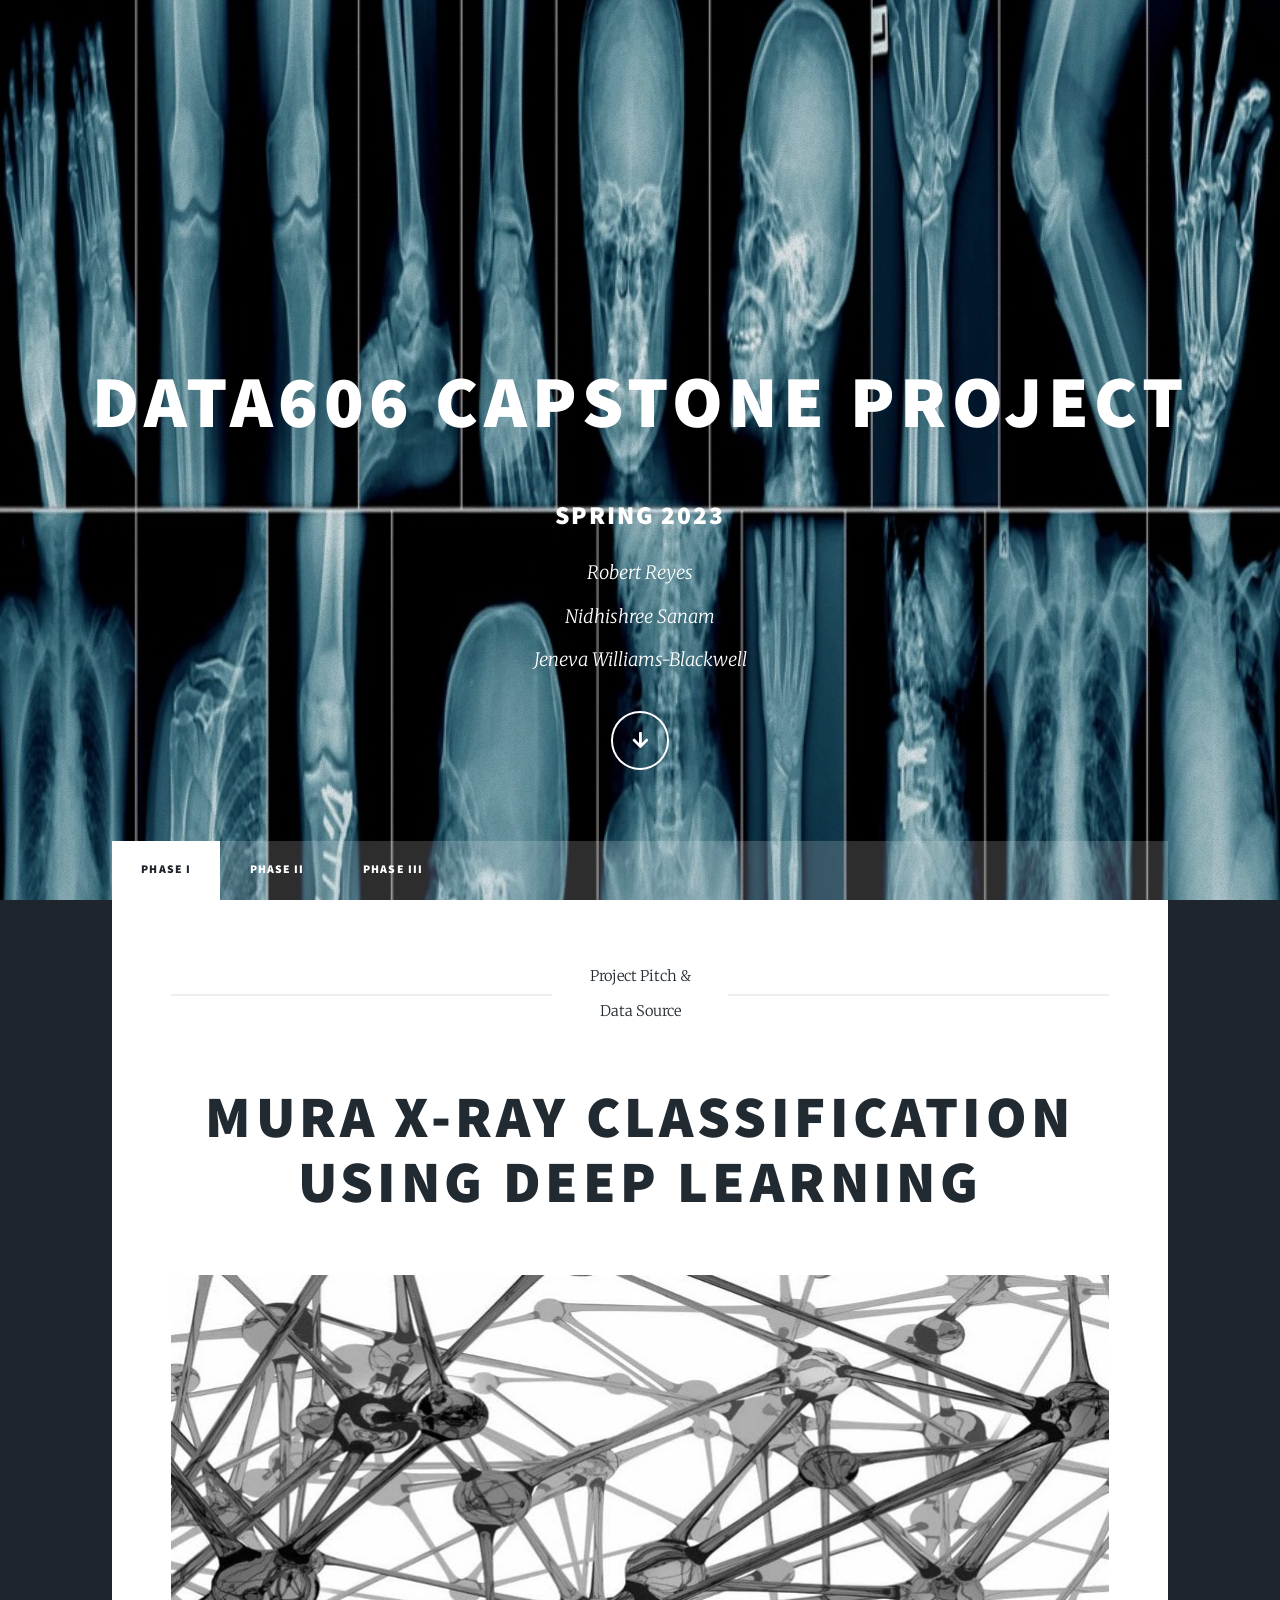
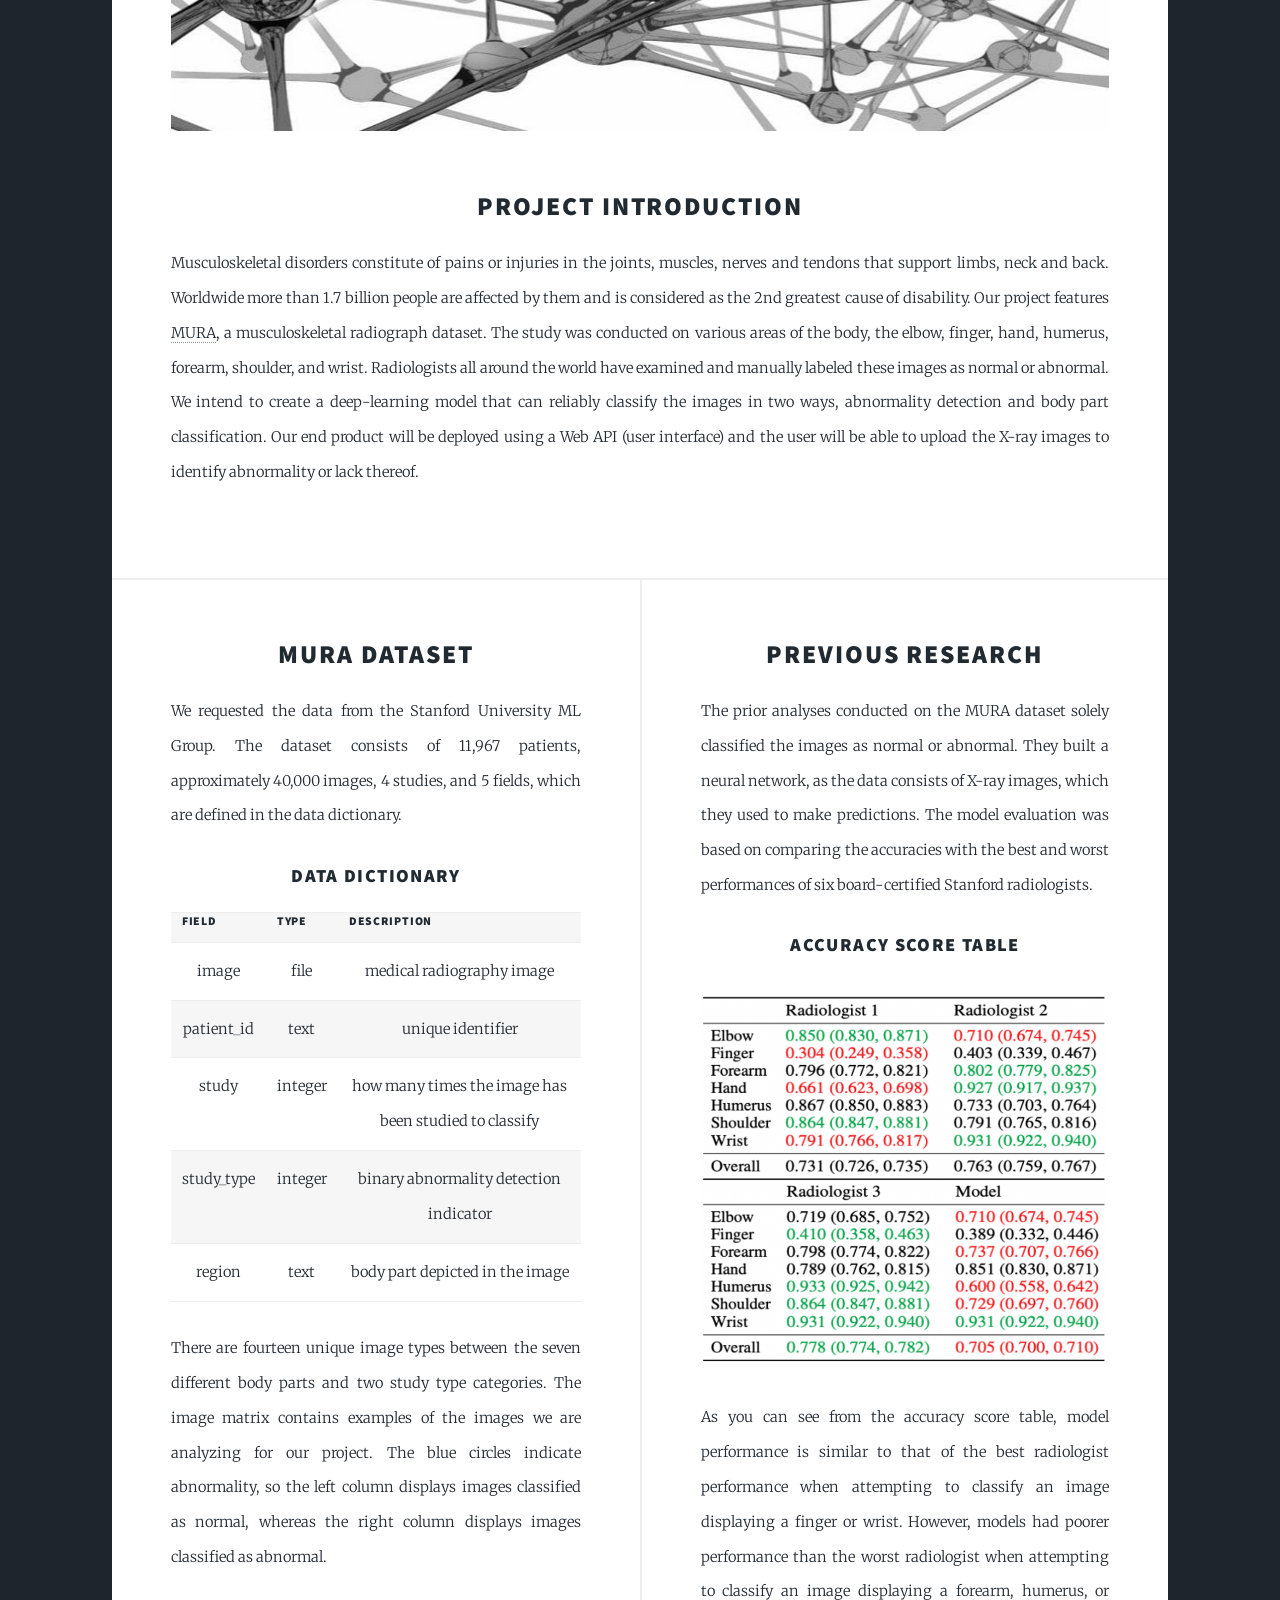
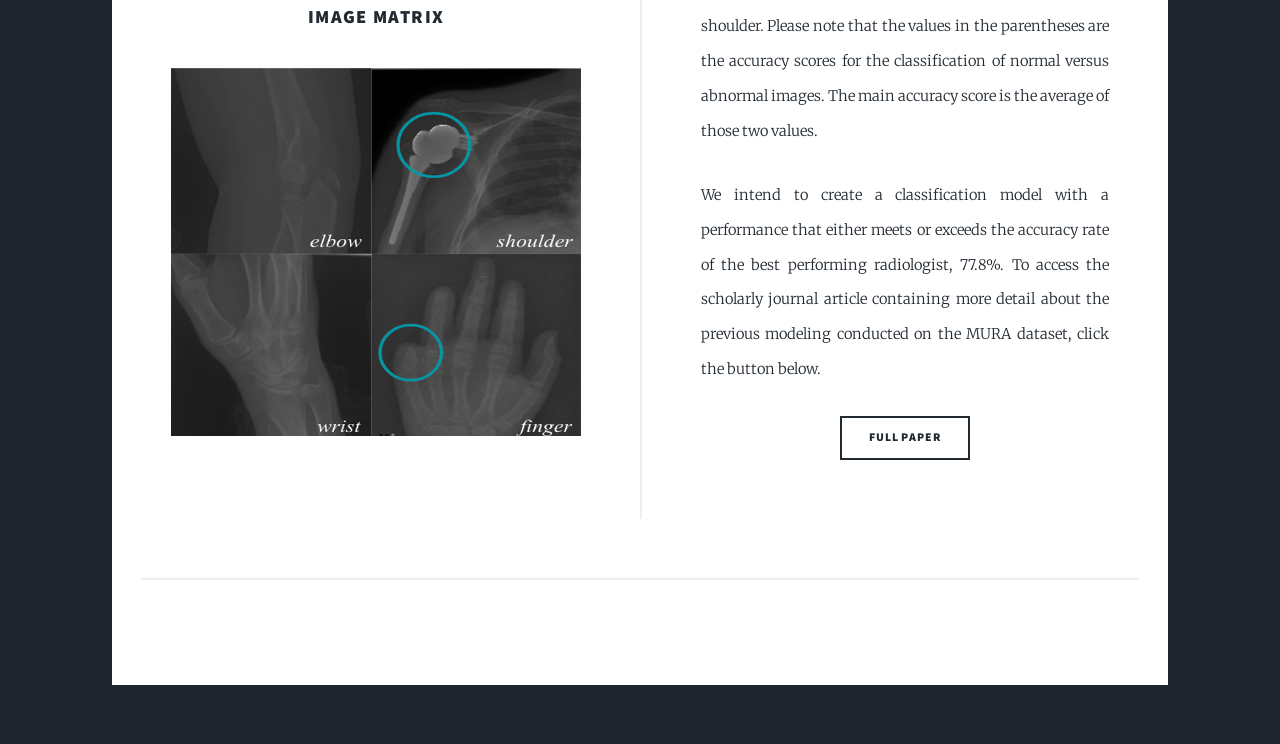
==== index.html @ abda8a50 "add image table" ====
<!DOCTYPE HTML>
<!--
	Massively by HTML5 UP
	html5up.net | @ajlkn
	Free for personal and commercial use under the CCA 3.0 license (html5up.net/license)
-->
<html>
	<head>
		<title>DS606 SP23 Team E</title>
		<meta charset="utf-8" />
		<meta name="viewport" content="width=device-width, initial-scale=1, user-scalable=no" />
		<link rel="stylesheet" href="assets/css/main.css" />
		<noscript><link rel="stylesheet" href="assets/css/noscript.css" /></noscript>
	</head>
	<body class="is-preload">

		<!-- Wrapper -->
			<div id="wrapper" class="fade-in">

				<!-- Intro -->
					<div id="intro">
						<h1>DATA606 Capstone Project<h1>
						<h2>Spring 2023</h2> 
						<!-- <h1>DATA606 Capstone Project<br />
						Spring 2023</h1> -->
						<!-- <p>A free, fully responsive HTML5 + CSS3 site template designed by <a href="https://twitter.com/ajlkn">@ajlkn</a> for <a href="https://html5up.net">HTML5 UP</a><br />
						and released for free under the <a href="https://html5up.net/license">Creative Commons license</a>.</p> -->
						<p>Robert Reyes<br> Nidhishree Sanam<br> Jeneva Williams-Blackwell</p>
						<ul class="actions">
							<li><a href="#header" class="button icon solid solo fa-arrow-down scrolly">Continue</a></li>
						</ul>
					</div>

				<!-- Header -->
					<header id="header">
						<a href="index.html" class="logo">Team E</a>
					</header>

				<!-- Nav -->
					<nav id="nav">
						<ul class="links">
							<li class="active"><a href="index.html">Phase I</a></li>
							<li><a href="phase_ii.html">Phase II</a></li>
							<li><a href="phase_iii.html">Phase III</a></li>
						</ul>
						<!-- <ul class="icons">
							<li><a href="#" class="icon brands fa-twitter"><span class="label">Twitter</span></a></li>
							<li><a href="#" class="icon brands fa-facebook-f"><span class="label">Facebook</span></a></li>
							<li><a href="#" class="icon brands fa-instagram"><span class="label">Instagram</span></a></li>
							<li><a href="#" class="icon brands fa-github"><span class="label">GitHub</span></a></li>
						</ul> -->
					</nav>

				<!-- Main -->
					<div id="main">

						<!-- Featured Post -->
							<article class="post featured">
								<header class="major">
									<span class="date">Project Pitch & <br> Data Source</span>
	
									<h2 id = "top"> MURA X-Ray Classification Using Deep Learning</h2>
									
								</header>
								<a href="#" class="image main"><img src="images/nn2.jpg" alt="" /></a>

								<h2><a href="#"><center>Project Introduction</center></a></h2> 

								<!-- <div>
								<h3><a href="#intro">Introduction</a></h3>
								<h3><a href="#research">Research</a></h3>
								<h3><a href="#data">Dataset</a></h3>
								</div>
							
								<h3 id="intro"><center></center>Introduction</center></h3> -->

								<p>Musculoskeletal disorders constitute of pains or injuries in the joints, muscles, nerves and tendons that support limbs, neck and back. 
									Worldwide more than 1.7 billion people are affected by them and is considered as the 2nd greatest cause of disability. 
									Our project features <a href="https://stanfordmlgroup.github.io/competitions/mura/">MURA</a>, a musculoskeletal radiograph dataset.
									The study was conducted on various areas of the body, the elbow, finger, hand, humerus, forearm, shoulder, and wrist.
									Radiologists all around the world have examined and manually labeled these images as normal or abnormal.
									We intend to create a deep-learning model that can reliably classify the images in two ways, abnormality detection and body part classification.
									Our end product will be deployed using a Web API (user interface) and the user will be able to upload the X-ray images to identify abnormality or lack thereof.
								</p> 
								
								<!-- <h3 id="research"><center>Research</center></h3>

								<p>Outline the research done using Stanford ML Group.</p>

								<ul class="actions special">
									<li><a href="https://arxiv.org/pdf/1712.06957.pdf" target="_blank" class="button small">Full Paper</a></li>
								</ul>

								<h3 id="data"><center>Dataset</center></h3>
								
								<p>Include the details of the dataset here.</p>

								<ul>
									<li><left>11,967 patients</left></li>
									<li><left>40K images</left></li>
									<li><left>4 studies</left></li>
									<li<left>5 fields</left></li>						
								</ul> -->

							</article>
							<!-- <div>
								<header> -->
									<!-- <span class="date">April 24, 2017</span> -->
									<!-- <h2><a href="#">Literature Review</a></h2>
								</header>
								<p>Previously, the analysis was conducted on the MURA dataset to classify the images as normal or abnormal. 
									They have built a neural network, as the data consists of X-ray images using which predictions were made. 
									The model evaluation was based on comparing the accuracies with the best and worst radiologists' performances. 
									On the forearm, humerus, and shoulder, models were performing lower than the worst radiologist.</p>
								<a href="#" class="image fit"><img src="images/rscores.png" alt="" /></a>
								<p>Donec eget ex magna. Interdum et malesuada fames ac ante ipsum primis in faucibus. Pellentesque venenatis dolor imperdiet dolor mattis sagittis magna etiam.</p>
								<ul class="actions special">
									<li><a href="https://arxiv.org/pdf/1712.06957.pdf" target="_blank" class="button">Full Paper</a></li>
								</div> -->
						<!-- Posts -->
							<section class="posts">
								<article>
									<header>
										<!-- <span class="date">April 22, 2017</span> -->
										<h2><a href="#">MURA Dataset</a></h2>
									</header>
									<p>We requested the data from the Stanford University ML Group. 
										The dataset consists of 11,967 patients, approximately 40,000 images, 4 studies, and 5 fields, 
					     				which are defined in the data dictionary. </p>
										
										<h3> Data Dictionary</h3>
										<table>
											<tr>
											  <th>Field</th>
											  <th>Type</th>
											  <th>Description</th>
											</tr>
											<tr>
											  <td>image</td>
											  <td>file</td>
											  <td>medical radiography image</td>
											</tr>
											<tr>
											  <td>patient_id</td>
											  <td>text</td>
											  <td>unique identifier</td>
											</tr>
											<tr>
											  <td>study</td>
											  <td>integer</td>
											  <td>how many times the image has been studied to classify</td>
											</tr>
											<tr>
											  <td>study_type</td>
											  <td>integer</td>
											  <td>binary abnormality detection indicator</td>
											</tr>
											<tr>
											  <td>region</td>
											  <td>text</td>
											  <td>body part depicted in the image</td>
											</tr>
										  </table>

								    <p> There are fourteen unique image types between the seven different body parts and two study type categories.
										The image matrix contains examples of the images we are analyzing for our project. 
										The blue circles indicate abnormality, so the left column displays images classified as normal, 
										whereas the right column displays images classified as abnormal. </p>

									<h3>Image Matrix</h3>

									<a href="#" class="image fit"><img src="images/bpics.png" alt="" /></a>
								
									<!-- <p>The left column displays images classifed as normal, whereas the right column displays images classified as abnormal. </p> -->
									<!-- <ul class="actions special">
										<li><a href="#" class="button">Raw Data</a></li>
									</ul> -->
								</article>
								<article>
									<header>
										<!-- <span class="date">April 24, 2017</span> -->
										<h2><a href="#">Previous Research</a></h2>
									</header>
									<p>The prior analyses conducted on the MURA dataset solely classified the images as normal or abnormal. 
										They built a neural network, as the data consists of X-ray images, which they used to make predictions. 
										The model evaluation was based on comparing the accuracies with the best and worst performances of six 
										board-certified Stanford radiologists. 
										<!-- You can check out the full paper <a href = "https://arxiv.org/pdf/1712.06957.pdf" target="_blank">here</a>. -->
									</p>
									
									<h3>Accuracy Score Table</h3>
									<a href="#" class="image fit"><img src="images/rscores.png" alt="" /></a>

									<p>As you can see from the accuracy score table, model performance 
										is similar to that of the best radiologist performance when attempting to classify an image displaying a 
										finger or wrist. However, models had poorer performance than the worst radiologist when attempting to classify 
										an image displaying a forearm, humerus, or shoulder. Please note that the values in the parentheses are the accuracy scores for the classification of normal versus abnormal images. 
										The main accuracy score is the average of those two values. </p>

									<p> We intend to create a classification model with a performance that either meets or exceeds the accuracy rate 
										of the best performing radiologist, 77.8%. To access the scholarly journal article containing more detail about the 
										previous modeling conducted on the MURA dataset, click the button below. </p>


									<ul class="actions special">
										<li><a href="https://arxiv.org/pdf/1712.06957.pdf" target="_blank" class="button">Full Paper</a></li>
									</ul>
								</article>
								<!-- <article>
									<header>
										<span class="date">April 18, 2017</span>
										<h2><a href="#">Ante mattis<br />
										interdum dolor</a></h2>
									</header>
									<a href="#" class="image fit"><img src="images/pic04.jpg" alt="" /></a>
									<p>Donec eget ex magna. Interdum et malesuada fames ac ante ipsum primis in faucibus. Pellentesque venenatis dolor imperdiet dolor mattis sagittis magna etiam.</p>
									<ul class="actions special">
										<li><a href="#" class="button">Full Story</a></li>
									</ul>
								</article>
								<article>
									<header>
										<span class="date">April 14, 2017</span>
										<h2><a href="#">Tempus sed<br />
										nulla imperdiet</a></h2>
									</header>
									<a href="#" class="image fit"><img src="images/pic05.jpg" alt="" /></a>
									<p>Donec eget ex magna. Interdum et malesuada fames ac ante ipsum primis in faucibus. Pellentesque venenatis dolor imperdiet dolor mattis sagittis magna etiam.</p>
									<ul class="actions special">
										<li><a href="#" class="button">Full Story</a></li>
									</ul>
								</article>
								<article>
									<header>
										<span class="date">April 11, 2017</span>
										<h2><a href="#">Odio magna<br />
										sed consectetur</a></h2>
									</header>
									<a href="#" class="image fit"><img src="images/pic06.jpg" alt="" /></a>
									<p>Donec eget ex magna. Interdum et malesuada fames ac ante ipsum primis in faucibus. Pellentesque venenatis dolor imperdiet dolor mattis sagittis magna etiam.</p>
									<ul class="actions special">
										<li><a href="#" class="button">Full Story</a></li>
									</ul>
								</article>
								<article>
									<header>
										<span class="date">April 7, 2017</span>
										<h2><a href="#">Augue lorem<br />
										primis vestibulum</a></h2>
									</header>
									<a href="#" class="image fit"><img src="images/pic07.jpg" alt="" /></a>
									<p>Donec eget ex magna. Interdum et malesuada fames ac ante ipsum primis in faucibus. Pellentesque venenatis dolor imperdiet dolor mattis sagittis magna etiam.</p>
									<ul class="actions special">
										<li><a href="#" class="button">Full Story</a></li>
									</ul>
								</article> -->
							</section>

						<!-- Footer -->
							<!-- <footer>
								<div class="pagination"> -->
									<!--<a href="#" class="previous">Prev</a>-->
									<!-- <a href="#" class="page active">1</a>
									<a href="#" class="page">2</a>
									<a href="#" class="page">3</a>
									<span class="extra">&hellip;</span>
									<a href="#" class="page">8</a>
									<a href="#" class="page">9</a>
									<a href="#" class="page">10</a>
									<a href="#" class="next">Next</a>
								</div>
							</footer>

					</div> -->

				<!-- Footer -->
					<!-- <footer id="footer">
						<section>
							<form method="post" action="#">
								<div class="fields">
									<div class="field">
										<label for="name">Name</label>
										<input type="text" name="name" id="name" />
									</div>
									<div class="field">
										<label for="email">Email</label>
										<input type="text" name="email" id="email" />
									</div>
									<div class="field">
										<label for="message">Message</label>
										<textarea name="message" id="message" rows="3"></textarea>
									</div>
								</div>
								<ul class="actions">
									<li><input type="submit" value="Send Message" /></li>
								</ul>
							</form>
						</section>
						<section class="split contact">
							<section class="alt">
								<h3>Address</h3>
								<p>1234 Somewhere Road #87257<br />
								Nashville, TN 00000-0000</p>
							</section>
							<section>
								<h3>Phone</h3>
								<p><a href="#">(000) 000-0000</a></p>
							</section>
							<section>
								<h3>Email</h3>
								<p><a href="#">info@untitled.tld</a></p>
							</section>
							<section>
								<h3>Social</h3>
								<ul class="icons alt">
									<li><a href="#" class="icon brands alt fa-twitter"><span class="label">Twitter</span></a></li>
									<li><a href="#" class="icon brands alt fa-facebook-f"><span class="label">Facebook</span></a></li>
									<li><a href="#" class="icon brands alt fa-instagram"><span class="label">Instagram</span></a></li>
									<li><a href="#" class="icon brands alt fa-github"><span class="label">GitHub</span></a></li>
								</ul>
							</section>
						</section>
					</footer> -->

				<!-- Copyright -->
					<div id="copyright">
						<ul><li>&copy; Untitled</li><li>Design: <a href="https://html5up.net">HTML5 UP</a></li></ul>
					</div>

			</div>

		<!-- Scripts -->
			<script src="assets/js/jquery.min.js"></script>
			<script src="assets/js/jquery.scrollex.min.js"></script>
			<script src="assets/js/jquery.scrolly.min.js"></script>
			<script src="assets/js/browser.min.js"></script>
			<script src="assets/js/breakpoints.min.js"></script>
			<script src="assets/js/util.js"></script>
			<script src="assets/js/main.js"></script>

	</body>
</html>
---- assets/css/main.css ----
@import url(fontawesome-all.min.css);
@import url("https://fonts.googleapis.com/css?family=Merriweather:300,700,300italic,700italic|Source+Sans+Pro:900");

/*
	Massively by HTML5 UP
	html5up.net | @ajlkn
	Free for personal and commercial use under the CCA 3.0 license (html5up.net/license)
*/

html, body, div, span, applet, object,
iframe, h1, h2, h3, h4, h5, h6, p, blockquote,
pre, a, abbr, acronym, address, big, cite,
code, del, dfn, em, img, ins, kbd, q, s, samp,
small, strike, strong, sub, sup, tt, var, b,
u, i, center, dl, dt, dd, ol, ul, li, fieldset,
form, label, legend, table, caption, tbody,
tfoot, thead, tr, th, td, article, aside,
canvas, details, embed, figure, figcaption,
footer, header, hgroup, menu, nav, output, ruby,
section, summary, time, mark, audio, video {
	margin: 0;
	padding: 0;
	border: 0;
	font-size: 100%;
	font: inherit;
	vertical-align: baseline;}

article, aside, details, figcaption, figure,
footer, header, hgroup, menu, nav, section {
	display: block;}

body {
	line-height: 1;
}

ol, ul {
	list-style: none;
}

blockquote, q {
	quotes: none;
}

	blockquote:before, blockquote:after, q:before, q:after {
		content: '';
		content: none;
	}

table {
	border-collapse: collapse;
	border-spacing: 0;
}

body {
	-webkit-text-size-adjust: none;
}

mark {
	background-color: transparent;
	color: inherit;
}

input::-moz-focus-inner {
	border: 0;
	padding: 0;
}

input, select, textarea {
	-moz-appearance: none;
	-webkit-appearance: none;
	-ms-appearance: none;
	appearance: none;
}

/* Basic */

	@-ms-viewport {
		width: device-width;
	}

	body {
		-ms-overflow-style: scrollbar;
	}

	@media screen and (max-width: 480px) {

		html, body {
			min-width: 320px;
		}

	}

	html {
		box-sizing: border-box;
	}

	*, *:before, *:after {
		box-sizing: inherit;
	}

	body {
		background-color: #1e252d;
	}

		body.is-preload *, body.is-preload *:before, body.is-preload *:after {
			-moz-animation: none !important;
			-webkit-animation: none !important;
			-ms-animation: none !important;
			animation: none !important;
			-moz-transition: none !important;
			-webkit-transition: none !important;
			-ms-transition: none !important;
			transition: none !important;
		}

/* Type */

	html {
		font-size: 16pt;
	}

		@media screen and (max-width: 1680px) {

			html {
				font-size: 12pt;
			}

		}

		@media screen and (max-width: 1280px) {

			html {
				font-size: 11pt;
			}

		}

		@media screen and (max-width: 360px) {

			html {
				font-size: 10pt;
			}

		}

	body {
		color: #212931;
	}

	body, input, select, textarea {
		font-family: "Merriweather", Georgia, serif;
		font-weight: 300;
		font-size: 1rem;
		line-height: 2.375;
	}

	a {
		-moz-transition: color 0.2s ease-in-out, background-color 0.2s ease-in-out, border-color 0.2s ease-in-out, box-shadow 0.2s ease-in-out;
		-webkit-transition: color 0.2s ease-in-out, background-color 0.2s ease-in-out, border-color 0.2s ease-in-out, box-shadow 0.2s ease-in-out;
		-ms-transition: color 0.2s ease-in-out, background-color 0.2s ease-in-out, border-color 0.2s ease-in-out, box-shadow 0.2s ease-in-out;
		transition: color 0.2s ease-in-out, background-color 0.2s ease-in-out, border-color 0.2s ease-in-out, box-shadow 0.2s ease-in-out;
		border-bottom: dotted 1px;
		text-decoration: none;
	}

		a:hover {
			border-bottom-color: transparent;
		}

	strong, b {
		font-weight: 600;
	}

	em, i {
		font-style: italic;
	}

	p {
		text-align: justify;
		margin: 0 0 2rem 0;
	}

	h1, h2, h3, h4, h5, h6 {
		font-family: "Source Sans Pro", Helvetica, sans-serif;
		font-weight: 900;
		line-height: 1.5;
		letter-spacing: 0.075em;
		text-transform: uppercase;
		margin: 0 0 1rem 0;
	}

		h1 a, h2 a, h3 a, h4 a, h5 a, h6 a {
			border-bottom: 0;
			color: inherit;
			text-decoration: none;
		}

	h1 {
		font-size: 4rem;
		line-height: 1.1;
		margin: 0 0 2rem 0;
	}

	h2 {
		font-size: 1.75rem;
		line-height: 1.3;
		margin: 0 0 1.5rem 0;
	}

	h3 {
		font-size: 1.25rem;
		margin: 0 0 1.5rem 0;
	}

	h4 {
		font-size: 1rem;
	}

	h5 {
		font-size: 0.9rem;
	}

	h6 {
		font-size: 0.8rem;
	}

	sub {
		font-size: 0.8rem;
		position: relative;
		top: 0.5rem;
	}

	sup {
		font-size: 0.8rem;
		position: relative;
		top: -0.5rem;
	}

	blockquote {
		border-left: solid 4px;
		font-style: italic;
		margin: 0 0 2rem 0;
		padding: 0.5rem 0 0.5rem 2rem;
	}

	code {
		border: solid 2px;
		font-family: "Courier New", monospace;
		font-size: 0.9rem;
		margin: 0 0.25rem;
		padding: 0.25rem 0.65rem;
	}

	pre {
		-webkit-overflow-scrolling: touch;
		font-family: "Courier New", monospace;
		font-size: 0.9rem;
		margin: 0 0 2rem 0;
	}

		pre code {
			display: block;
			line-height: 1.75;
			padding: 1rem 1.5rem;
			overflow-x: auto;
		}

	hr {
		border: 0;
		border-bottom: solid 2px;
		margin: 3rem 0;
	}

		hr.major {
			margin: 5rem 0;
		}

	.align-left {
		text-align: left;
	}

	.align-center {
		text-align: center;
	}

	.align-right {
		text-align: right;
	}

	input, select, textarea {
		color: #212931;
	}

	a {
		color: #212931;
		border-bottom-color: rgba(33, 41, 49, 0.5);
	}

		a:hover {
			border-bottom-color: transparent;
			color: #0097a7 !important;
		}

	strong, b {
		color: #212931;
	}

	h1, h2, h3, h4, h5, h6 {
		color: #212931;
	}

	blockquote {
		border-left-color: #eeeeee;
	}

	code {
		background: rgba(220, 220, 220, 0.25);
		border-color: #eeeeee;
	}

	hr {
		border-bottom-color: #eeeeee;
	}

/* Row */

	.row {
		display: flex;
		flex-wrap: wrap;
		box-sizing: border-box;
		align-items: stretch;
	}

		.row > * {
			box-sizing: border-box;
		}

		.row.gtr-uniform > * > :last-child {
			margin-bottom: 0;
		}

		.row.aln-left {
			justify-content: flex-start;
		}

		.row.aln-center {
			justify-content: center;
		}

		.row.aln-right {
			justify-content: flex-end;
		}

		.row.aln-top {
			align-items: flex-start;
		}

		.row.aln-middle {
			align-items: center;
		}

		.row.aln-bottom {
			align-items: flex-end;
		}

		.row > .imp {
			order: -1;
		}

		.row > .col-1 {
			width: 8.33333%;
		}

		.row > .off-1 {
			margin-left: 8.33333%;
		}

		.row > .col-2 {
			width: 16.66667%;
		}

		.row > .off-2 {
			margin-left: 16.66667%;
		}

		.row > .col-3 {
			width: 25%;
		}

		.row > .off-3 {
			margin-left: 25%;
		}

		.row > .col-4 {
			width: 33.33333%;
		}

		.row > .off-4 {
			margin-left: 33.33333%;
		}

		.row > .col-5 {
			width: 41.66667%;
		}

		.row > .off-5 {
			margin-left: 41.66667%;
		}

		.row > .col-6 {
			width: 50%;
		}

		.row > .off-6 {
			margin-left: 50%;
		}

		.row > .col-7 {
			width: 58.33333%;
		}

		.row > .off-7 {
			margin-left: 58.33333%;
		}

		.row > .col-8 {
			width: 66.66667%;
		}

		.row > .off-8 {
			margin-left: 66.66667%;
		}

		.row > .col-9 {
			width: 75%;
		}

		.row > .off-9 {
			margin-left: 75%;
		}

		.row > .col-10 {
			width: 83.33333%;
		}

		.row > .off-10 {
			margin-left: 83.33333%;
		}

		.row > .col-11 {
			width: 91.66667%;
		}

		.row > .off-11 {
			margin-left: 91.66667%;
		}

		.row > .col-12 {
			width: 100%;
		}

		.row > .off-12 {
			margin-left: 100%;
		}

		.row.gtr-0 {
			margin-top: 0;
			margin-left: 0rem;
		}

			.row.gtr-0 > * {
				padding: 0 0 0 0rem;
			}

			.row.gtr-0.gtr-uniform {
				margin-top: 0rem;
			}

				.row.gtr-0.gtr-uniform > * {
					padding-top: 0rem;
				}

		.row.gtr-25 {
			margin-top: 0;
			margin-left: -0.375rem;
		}

			.row.gtr-25 > * {
				padding: 0 0 0 0.375rem;
			}

			.row.gtr-25.gtr-uniform {
				margin-top: -0.375rem;
			}

				.row.gtr-25.gtr-uniform > * {
					padding-top: 0.375rem;
				}

		.row.gtr-50 {
			margin-top: 0;
			margin-left: -0.75rem;
		}

			.row.gtr-50 > * {
				padding: 0 0 0 0.75rem;
			}

			.row.gtr-50.gtr-uniform {
				margin-top: -0.75rem;
			}

				.row.gtr-50.gtr-uniform > * {
					padding-top: 0.75rem;
				}

		.row {
			margin-top: 0;
			margin-left: -1.5rem;
		}

			.row > * {
				padding: 0 0 0 1.5rem;
			}

			.row.gtr-uniform {
				margin-top: -1.5rem;
			}

				.row.gtr-uniform > * {
					padding-top: 1.5rem;
				}

		.row.gtr-150 {
			margin-top: 0;
			margin-left: -2.25rem;
		}

			.row.gtr-150 > * {
				padding: 0 0 0 2.25rem;
			}

			.row.gtr-150.gtr-uniform {
				margin-top: -2.25rem;
			}

				.row.gtr-150.gtr-uniform > * {
					padding-top: 2.25rem;
				}

		.row.gtr-200 {
			margin-top: 0;
			margin-left: -3rem;
		}

			.row.gtr-200 > * {
				padding: 0 0 0 3rem;
			}

			.row.gtr-200.gtr-uniform {
				margin-top: -3rem;
			}

				.row.gtr-200.gtr-uniform > * {
					padding-top: 3rem;
				}

		@media screen and (max-width: 1680px) {

			.row {
				display: flex;
				flex-wrap: wrap;
				box-sizing: border-box;
				align-items: stretch;
			}

				.row > * {
					box-sizing: border-box;
				}

				.row.gtr-uniform > * > :last-child {
					margin-bottom: 0;
				}

				.row.aln-left {
					justify-content: flex-start;
				}

				.row.aln-center {
					justify-content: center;
				}

				.row.aln-right {
					justify-content: flex-end;
				}

				.row.aln-top {
					align-items: flex-start;
				}

				.row.aln-middle {
					align-items: center;
				}

				.row.aln-bottom {
					align-items: flex-end;
				}

				.row > .imp-xlarge {
					order: -1;
				}

				.row > .col-1-xlarge {
					width: 8.33333%;
				}

				.row > .off-1-xlarge {
					margin-left: 8.33333%;
				}

				.row > .col-2-xlarge {
					width: 16.66667%;
				}

				.row > .off-2-xlarge {
					margin-left: 16.66667%;
				}

				.row > .col-3-xlarge {
					width: 25%;
				}

				.row > .off-3-xlarge {
					margin-left: 25%;
				}

				.row > .col-4-xlarge {
					width: 33.33333%;
				}

				.row > .off-4-xlarge {
					margin-left: 33.33333%;
				}

				.row > .col-5-xlarge {
					width: 41.66667%;
				}

				.row > .off-5-xlarge {
					margin-left: 41.66667%;
				}

				.row > .col-6-xlarge {
					width: 50%;
				}

				.row > .off-6-xlarge {
					margin-left: 50%;
				}

				.row > .col-7-xlarge {
					width: 58.33333%;
				}

				.row > .off-7-xlarge {
					margin-left: 58.33333%;
				}

				.row > .col-8-xlarge {
					width: 66.66667%;
				}

				.row > .off-8-xlarge {
					margin-left: 66.66667%;
				}

				.row > .col-9-xlarge {
					width: 75%;
				}

				.row > .off-9-xlarge {
					margin-left: 75%;
				}

				.row > .col-10-xlarge {
					width: 83.33333%;
				}

				.row > .off-10-xlarge {
					margin-left: 83.33333%;
				}

				.row > .col-11-xlarge {
					width: 91.66667%;
				}

				.row > .off-11-xlarge {
					margin-left: 91.66667%;
				}

				.row > .col-12-xlarge {
					width: 100%;
				}

				.row > .off-12-xlarge {
					margin-left: 100%;
				}

				.row.gtr-0 {
					margin-top: 0;
					margin-left: 0rem;
				}

					.row.gtr-0 > * {
						padding: 0 0 0 0rem;
					}

					.row.gtr-0.gtr-uniform {
						margin-top: 0rem;
					}

						.row.gtr-0.gtr-uniform > * {
							padding-top: 0rem;
						}

				.row.gtr-25 {
					margin-top: 0;
					margin-left: -0.375rem;
				}

					.row.gtr-25 > * {
						padding: 0 0 0 0.375rem;
					}

					.row.gtr-25.gtr-uniform {
						margin-top: -0.375rem;
					}

						.row.gtr-25.gtr-uniform > * {
							padding-top: 0.375rem;
						}

				.row.gtr-50 {
					margin-top: 0;
					margin-left: -0.75rem;
				}

					.row.gtr-50 > * {
						padding: 0 0 0 0.75rem;
					}

					.row.gtr-50.gtr-uniform {
						margin-top: -0.75rem;
					}

						.row.gtr-50.gtr-uniform > * {
							padding-top: 0.75rem;
						}

				.row {
					margin-top: 0;
					margin-left: -1.5rem;
				}

					.row > * {
						padding: 0 0 0 1.5rem;
					}

					.row.gtr-uniform {
						margin-top: -1.5rem;
					}

						.row.gtr-uniform > * {
							padding-top: 1.5rem;
						}

				.row.gtr-150 {
					margin-top: 0;
					margin-left: -2.25rem;
				}

					.row.gtr-150 > * {
						padding: 0 0 0 2.25rem;
					}

					.row.gtr-150.gtr-uniform {
						margin-top: -2.25rem;
					}

						.row.gtr-150.gtr-uniform > * {
							padding-top: 2.25rem;
						}

				.row.gtr-200 {
					margin-top: 0;
					margin-left: -3rem;
				}

					.row.gtr-200 > * {
						padding: 0 0 0 3rem;
					}

					.row.gtr-200.gtr-uniform {
						margin-top: -3rem;
					}

						.row.gtr-200.gtr-uniform > * {
							padding-top: 3rem;
						}

		}

		@media screen and (max-width: 1280px) {

			.row {
				display: flex;
				flex-wrap: wrap;
				box-sizing: border-box;
				align-items: stretch;
			}

				.row > * {
					box-sizing: border-box;
				}

				.row.gtr-uniform > * > :last-child {
					margin-bottom: 0;
				}

				.row.aln-left {
					justify-content: flex-start;
				}

				.row.aln-center {
					justify-content: center;
				}

				.row.aln-right {
					justify-content: flex-end;
				}

				.row.aln-top {
					align-items: flex-start;
				}

				.row.aln-middle {
					align-items: center;
				}

				.row.aln-bottom {
					align-items: flex-end;
				}

				.row > .imp-large {
					order: -1;
				}

				.row > .col-1-large {
					width: 8.33333%;
				}

				.row > .off-1-large {
					margin-left: 8.33333%;
				}

				.row > .col-2-large {
					width: 16.66667%;
				}

				.row > .off-2-large {
					margin-left: 16.66667%;
				}

				.row > .col-3-large {
					width: 25%;
				}

				.row > .off-3-large {
					margin-left: 25%;
				}

				.row > .col-4-large {
					width: 33.33333%;
				}

				.row > .off-4-large {
					margin-left: 33.33333%;
				}

				.row > .col-5-large {
					width: 41.66667%;
				}

				.row > .off-5-large {
					margin-left: 41.66667%;
				}

				.row > .col-6-large {
					width: 50%;
				}

				.row > .off-6-large {
					margin-left: 50%;
				}

				.row > .col-7-large {
					width: 58.33333%;
				}

				.row > .off-7-large {
					margin-left: 58.33333%;
				}

				.row > .col-8-large {
					width: 66.66667%;
				}

				.row > .off-8-large {
					margin-left: 66.66667%;
				}

				.row > .col-9-large {
					width: 75%;
				}

				.row > .off-9-large {
					margin-left: 75%;
				}

				.row > .col-10-large {
					width: 83.33333%;
				}

				.row > .off-10-large {
					margin-left: 83.33333%;
				}

				.row > .col-11-large {
					width: 91.66667%;
				}

				.row > .off-11-large {
					margin-left: 91.66667%;
				}

				.row > .col-12-large {
					width: 100%;
				}

				.row > .off-12-large {
					margin-left: 100%;
				}

				.row.gtr-0 {
					margin-top: 0;
					margin-left: 0rem;
				}

					.row.gtr-0 > * {
						padding: 0 0 0 0rem;
					}

					.row.gtr-0.gtr-uniform {
						margin-top: 0rem;
					}

						.row.gtr-0.gtr-uniform > * {
							padding-top: 0rem;
						}

				.row.gtr-25 {
					margin-top: 0;
					margin-left: -0.375rem;
				}

					.row.gtr-25 > * {
						padding: 0 0 0 0.375rem;
					}

					.row.gtr-25.gtr-uniform {
						margin-top: -0.375rem;
					}

						.row.gtr-25.gtr-uniform > * {
							padding-top: 0.375rem;
						}

				.row.gtr-50 {
					margin-top: 0;
					margin-left: -0.75rem;
				}

					.row.gtr-50 > * {
						padding: 0 0 0 0.75rem;
					}

					.row.gtr-50.gtr-uniform {
						margin-top: -0.75rem;
					}

						.row.gtr-50.gtr-uniform > * {
							padding-top: 0.75rem;
						}

				.row {
					margin-top: 0;
					margin-left: -1.5rem;
				}

					.row > * {
						padding: 0 0 0 1.5rem;
					}

					.row.gtr-uniform {
						margin-top: -1.5rem;
					}

						.row.gtr-uniform > * {
							padding-top: 1.5rem;
						}

				.row.gtr-150 {
					margin-top: 0;
					margin-left: -2.25rem;
				}

					.row.gtr-150 > * {
						padding: 0 0 0 2.25rem;
					}

					.row.gtr-150.gtr-uniform {
						margin-top: -2.25rem;
					}

						.row.gtr-150.gtr-uniform > * {
							padding-top: 2.25rem;
						}

				.row.gtr-200 {
					margin-top: 0;
					margin-left: -3rem;
				}

					.row.gtr-200 > * {
						padding: 0 0 0 3rem;
					}

					.row.gtr-200.gtr-uniform {
						margin-top: -3rem;
					}

						.row.gtr-200.gtr-uniform > * {
							padding-top: 3rem;
						}

		}

		@media screen and (max-width: 980px) {

			.row {
				display: flex;
				flex-wrap: wrap;
				box-sizing: border-box;
				align-items: stretch;
			}

				.row > * {
					box-sizing: border-box;
				}

				.row.gtr-uniform > * > :last-child {
					margin-bottom: 0;
				}

				.row.aln-left {
					justify-content: flex-start;
				}

				.row.aln-center {
					justify-content: center;
				}

				.row.aln-right {
					justify-content: flex-end;
				}

				.row.aln-top {
					align-items: flex-start;
				}

				.row.aln-middle {
					align-items: center;
				}

				.row.aln-bottom {
					align-items: flex-end;
				}

				.row > .imp-medium {
					order: -1;
				}

				.row > .col-1-medium {
					width: 8.33333%;
				}

				.row > .off-1-medium {
					margin-left: 8.33333%;
				}

				.row > .col-2-medium {
					width: 16.66667%;
				}

				.row > .off-2-medium {
					margin-left: 16.66667%;
				}

				.row > .col-3-medium {
					width: 25%;
				}

				.row > .off-3-medium {
					margin-left: 25%;
				}

				.row > .col-4-medium {
					width: 33.33333%;
				}

				.row > .off-4-medium {
					margin-left: 33.33333%;
				}

				.row > .col-5-medium {
					width: 41.66667%;
				}

				.row > .off-5-medium {
					margin-left: 41.66667%;
				}

				.row > .col-6-medium {
					width: 50%;
				}

				.row > .off-6-medium {
					margin-left: 50%;
				}

				.row > .col-7-medium {
					width: 58.33333%;
				}

				.row > .off-7-medium {
					margin-left: 58.33333%;
				}

				.row > .col-8-medium {
					width: 66.66667%;
				}

				.row > .off-8-medium {
					margin-left: 66.66667%;
				}

				.row > .col-9-medium {
					width: 75%;
				}

				.row > .off-9-medium {
					margin-left: 75%;
				}

				.row > .col-10-medium {
					width: 83.33333%;
				}

				.row > .off-10-medium {
					margin-left: 83.33333%;
				}

				.row > .col-11-medium {
					width: 91.66667%;
				}

				.row > .off-11-medium {
					margin-left: 91.66667%;
				}

				.row > .col-12-medium {
					width: 100%;
				}

				.row > .off-12-medium {
					margin-left: 100%;
				}

				.row.gtr-0 {
					margin-top: 0;
					margin-left: 0rem;
				}

					.row.gtr-0 > * {
						padding: 0 0 0 0rem;
					}

					.row.gtr-0.gtr-uniform {
						margin-top: 0rem;
					}

						.row.gtr-0.gtr-uniform > * {
							padding-top: 0rem;
						}

				.row.gtr-25 {
					margin-top: 0;
					margin-left: -0.375rem;
				}

					.row.gtr-25 > * {
						padding: 0 0 0 0.375rem;
					}

					.row.gtr-25.gtr-uniform {
						margin-top: -0.375rem;
					}

						.row.gtr-25.gtr-uniform > * {
							padding-top: 0.375rem;
						}

				.row.gtr-50 {
					margin-top: 0;
					margin-left: -0.75rem;
				}

					.row.gtr-50 > * {
						padding: 0 0 0 0.75rem;
					}

					.row.gtr-50.gtr-uniform {
						margin-top: -0.75rem;
					}

						.row.gtr-50.gtr-uniform > * {
							padding-top: 0.75rem;
						}

				.row {
					margin-top: 0;
					margin-left: -1.5rem;
				}

					.row > * {
						padding: 0 0 0 1.5rem;
					}

					.row.gtr-uniform {
						margin-top: -1.5rem;
					}

						.row.gtr-uniform > * {
							padding-top: 1.5rem;
						}

				.row.gtr-150 {
					margin-top: 0;
					margin-left: -2.25rem;
				}

					.row.gtr-150 > * {
						padding: 0 0 0 2.25rem;
					}

					.row.gtr-150.gtr-uniform {
						margin-top: -2.25rem;
					}

						.row.gtr-150.gtr-uniform > * {
							padding-top: 2.25rem;
						}

				.row.gtr-200 {
					margin-top: 0;
					margin-left: -3rem;
				}

					.row.gtr-200 > * {
						padding: 0 0 0 3rem;
					}

					.row.gtr-200.gtr-uniform {
						margin-top: -3rem;
					}

						.row.gtr-200.gtr-uniform > * {
							padding-top: 3rem;
						}

		}

		@media screen and (max-width: 736px) {

			.row {
				display: flex;
				flex-wrap: wrap;
				box-sizing: border-box;
				align-items: stretch;
			}

				.row > * {
					box-sizing: border-box;
				}

				.row.gtr-uniform > * > :last-child {
					margin-bottom: 0;
				}

				.row.aln-left {
					justify-content: flex-start;
				}

				.row.aln-center {
					justify-content: center;
				}

				.row.aln-right {
					justify-content: flex-end;
				}

				.row.aln-top {
					align-items: flex-start;
				}

				.row.aln-middle {
					align-items: center;
				}

				.row.aln-bottom {
					align-items: flex-end;
				}

				.row > .imp-small {
					order: -1;
				}

				.row > .col-1-small {
					width: 8.33333%;
				}

				.row > .off-1-small {
					margin-left: 8.33333%;
				}

				.row > .col-2-small {
					width: 16.66667%;
				}

				.row > .off-2-small {
					margin-left: 16.66667%;
				}

				.row > .col-3-small {
					width: 25%;
				}

				.row > .off-3-small {
					margin-left: 25%;
				}

				.row > .col-4-small {
					width: 33.33333%;
				}

				.row > .off-4-small {
					margin-left: 33.33333%;
				}

				.row > .col-5-small {
					width: 41.66667%;
				}

				.row > .off-5-small {
					margin-left: 41.66667%;
				}

				.row > .col-6-small {
					width: 50%;
				}

				.row > .off-6-small {
					margin-left: 50%;
				}

				.row > .col-7-small {
					width: 58.33333%;
				}

				.row > .off-7-small {
					margin-left: 58.33333%;
				}

				.row > .col-8-small {
					width: 66.66667%;
				}

				.row > .off-8-small {
					margin-left: 66.66667%;
				}

				.row > .col-9-small {
					width: 75%;
				}

				.row > .off-9-small {
					margin-left: 75%;
				}

				.row > .col-10-small {
					width: 83.33333%;
				}

				.row > .off-10-small {
					margin-left: 83.33333%;
				}

				.row > .col-11-small {
					width: 91.66667%;
				}

				.row > .off-11-small {
					margin-left: 91.66667%;
				}

				.row > .col-12-small {
					width: 100%;
				}

				.row > .off-12-small {
					margin-left: 100%;
				}

				.row.gtr-0 {
					margin-top: 0;
					margin-left: 0rem;
				}

					.row.gtr-0 > * {
						padding: 0 0 0 0rem;
					}

					.row.gtr-0.gtr-uniform {
						margin-top: 0rem;
					}

						.row.gtr-0.gtr-uniform > * {
							padding-top: 0rem;
						}

				.row.gtr-25 {
					margin-top: 0;
					margin-left: -0.375rem;
				}

					.row.gtr-25 > * {
						padding: 0 0 0 0.375rem;
					}

					.row.gtr-25.gtr-uniform {
						margin-top: -0.375rem;
					}

						.row.gtr-25.gtr-uniform > * {
							padding-top: 0.375rem;
						}

				.row.gtr-50 {
					margin-top: 0;
					margin-left: -0.75rem;
				}

					.row.gtr-50 > * {
						padding: 0 0 0 0.75rem;
					}

					.row.gtr-50.gtr-uniform {
						margin-top: -0.75rem;
					}

						.row.gtr-50.gtr-uniform > * {
							padding-top: 0.75rem;
						}

				.row {
					margin-top: 0;
					margin-left: -1.5rem;
				}

					.row > * {
						padding: 0 0 0 1.5rem;
					}

					.row.gtr-uniform {
						margin-top: -1.5rem;
					}

						.row.gtr-uniform > * {
							padding-top: 1.5rem;
						}

				.row.gtr-150 {
					margin-top: 0;
					margin-left: -2.25rem;
				}

					.row.gtr-150 > * {
						padding: 0 0 0 2.25rem;
					}

					.row.gtr-150.gtr-uniform {
						margin-top: -2.25rem;
					}

						.row.gtr-150.gtr-uniform > * {
							padding-top: 2.25rem;
						}

				.row.gtr-200 {
					margin-top: 0;
					margin-left: -3rem;
				}

					.row.gtr-200 > * {
						padding: 0 0 0 3rem;
					}

					.row.gtr-200.gtr-uniform {
						margin-top: -3rem;
					}

						.row.gtr-200.gtr-uniform > * {
							padding-top: 3rem;
						}

		}

		@media screen and (max-width: 480px) {

			.row {
				display: flex;
				flex-wrap: wrap;
				box-sizing: border-box;
				align-items: stretch;
			}

				.row > * {
					box-sizing: border-box;
				}

				.row.gtr-uniform > * > :last-child {
					margin-bottom: 0;
				}

				.row.aln-left {
					justify-content: flex-start;
				}

				.row.aln-center {
					justify-content: center;
				}

				.row.aln-right {
					justify-content: flex-end;
				}

				.row.aln-top {
					align-items: flex-start;
				}

				.row.aln-middle {
					align-items: center;
				}

				.row.aln-bottom {
					align-items: flex-end;
				}

				.row > .imp-xsmall {
					order: -1;
				}

				.row > .col-1-xsmall {
					width: 8.33333%;
				}

				.row > .off-1-xsmall {
					margin-left: 8.33333%;
				}

				.row > .col-2-xsmall {
					width: 16.66667%;
				}

				.row > .off-2-xsmall {
					margin-left: 16.66667%;
				}

				.row > .col-3-xsmall {
					width: 25%;
				}

				.row > .off-3-xsmall {
					margin-left: 25%;
				}

				.row > .col-4-xsmall {
					width: 33.33333%;
				}

				.row > .off-4-xsmall {
					margin-left: 33.33333%;
				}

				.row > .col-5-xsmall {
					width: 41.66667%;
				}

				.row > .off-5-xsmall {
					margin-left: 41.66667%;
				}

				.row > .col-6-xsmall {
					width: 50%;
				}

				.row > .off-6-xsmall {
					margin-left: 50%;
				}

				.row > .col-7-xsmall {
					width: 58.33333%;
				}

				.row > .off-7-xsmall {
					margin-left: 58.33333%;
				}

				.row > .col-8-xsmall {
					width: 66.66667%;
				}

				.row > .off-8-xsmall {
					margin-left: 66.66667%;
				}

				.row > .col-9-xsmall {
					width: 75%;
				}

				.row > .off-9-xsmall {
					margin-left: 75%;
				}

				.row > .col-10-xsmall {
					width: 83.33333%;
				}

				.row > .off-10-xsmall {
					margin-left: 83.33333%;
				}

				.row > .col-11-xsmall {
					width: 91.66667%;
				}

				.row > .off-11-xsmall {
					margin-left: 91.66667%;
				}

				.row > .col-12-xsmall {
					width: 100%;
				}

				.row > .off-12-xsmall {
					margin-left: 100%;
				}

				.row.gtr-0 {
					margin-top: 0;
					margin-left: 0rem;
				}

					.row.gtr-0 > * {
						padding: 0 0 0 0rem;
					}

					.row.gtr-0.gtr-uniform {
						margin-top: 0rem;
					}

						.row.gtr-0.gtr-uniform > * {
							padding-top: 0rem;
						}

				.row.gtr-25 {
					margin-top: 0;
					margin-left: -0.375rem;
				}

					.row.gtr-25 > * {
						padding: 0 0 0 0.375rem;
					}

					.row.gtr-25.gtr-uniform {
						margin-top: -0.375rem;
					}

						.row.gtr-25.gtr-uniform > * {
							padding-top: 0.375rem;
						}

				.row.gtr-50 {
					margin-top: 0;
					margin-left: -0.75rem;
				}

					.row.gtr-50 > * {
						padding: 0 0 0 0.75rem;
					}

					.row.gtr-50.gtr-uniform {
						margin-top: -0.75rem;
					}

						.row.gtr-50.gtr-uniform > * {
							padding-top: 0.75rem;
						}

				.row {
					margin-top: 0;
					margin-left: -1.5rem;
				}

					.row > * {
						padding: 0 0 0 1.5rem;
					}

					.row.gtr-uniform {
						margin-top: -1.5rem;
					}

						.row.gtr-uniform > * {
							padding-top: 1.5rem;
						}

				.row.gtr-150 {
					margin-top: 0;
					margin-left: -2.25rem;
				}

					.row.gtr-150 > * {
						padding: 0 0 0 2.25rem;
					}

					.row.gtr-150.gtr-uniform {
						margin-top: -2.25rem;
					}

						.row.gtr-150.gtr-uniform > * {
							padding-top: 2.25rem;
						}

				.row.gtr-200 {
					margin-top: 0;
					margin-left: -3rem;
				}

					.row.gtr-200 > * {
						padding: 0 0 0 3rem;
					}

					.row.gtr-200.gtr-uniform {
						margin-top: -3rem;
					}

						.row.gtr-200.gtr-uniform > * {
							padding-top: 3rem;
						}

		}

		@media screen and (max-width: 360px) {

			.row {
				display: flex;
				flex-wrap: wrap;
				box-sizing: border-box;
				align-items: stretch;
			}

				.row > * {
					box-sizing: border-box;
				}

				.row.gtr-uniform > * > :last-child {
					margin-bottom: 0;
				}

				.row.aln-left {
					justify-content: flex-start;
				}

				.row.aln-center {
					justify-content: center;
				}

				.row.aln-right {
					justify-content: flex-end;
				}

				.row.aln-top {
					align-items: flex-start;
				}

				.row.aln-middle {
					align-items: center;
				}

				.row.aln-bottom {
					align-items: flex-end;
				}

				.row > .imp-xxsmall {
					order: -1;
				}

				.row > .col-1-xxsmall {
					width: 8.33333%;
				}

				.row > .off-1-xxsmall {
					margin-left: 8.33333%;
				}

				.row > .col-2-xxsmall {
					width: 16.66667%;
				}

				.row > .off-2-xxsmall {
					margin-left: 16.66667%;
				}

				.row > .col-3-xxsmall {
					width: 25%;
				}

				.row > .off-3-xxsmall {
					margin-left: 25%;
				}

				.row > .col-4-xxsmall {
					width: 33.33333%;
				}

				.row > .off-4-xxsmall {
					margin-left: 33.33333%;
				}

				.row > .col-5-xxsmall {
					width: 41.66667%;
				}

				.row > .off-5-xxsmall {
					margin-left: 41.66667%;
				}

				.row > .col-6-xxsmall {
					width: 50%;
				}

				.row > .off-6-xxsmall {
					margin-left: 50%;
				}

				.row > .col-7-xxsmall {
					width: 58.33333%;
				}

				.row > .off-7-xxsmall {
					margin-left: 58.33333%;
				}

				.row > .col-8-xxsmall {
					width: 66.66667%;
				}

				.row > .off-8-xxsmall {
					margin-left: 66.66667%;
				}

				.row > .col-9-xxsmall {
					width: 75%;
				}

				.row > .off-9-xxsmall {
					margin-left: 75%;
				}

				.row > .col-10-xxsmall {
					width: 83.33333%;
				}

				.row > .off-10-xxsmall {
					margin-left: 83.33333%;
				}

				.row > .col-11-xxsmall {
					width: 91.66667%;
				}

				.row > .off-11-xxsmall {
					margin-left: 91.66667%;
				}

				.row > .col-12-xxsmall {
					width: 100%;
				}

				.row > .off-12-xxsmall {
					margin-left: 100%;
				}

				.row.gtr-0 {
					margin-top: 0;
					margin-left: 0rem;
				}

					.row.gtr-0 > * {
						padding: 0 0 0 0rem;
					}

					.row.gtr-0.gtr-uniform {
						margin-top: 0rem;
					}

						.row.gtr-0.gtr-uniform > * {
							padding-top: 0rem;
						}

				.row.gtr-25 {
					margin-top: 0;
					margin-left: -0.375rem;
				}

					.row.gtr-25 > * {
						padding: 0 0 0 0.375rem;
					}

					.row.gtr-25.gtr-uniform {
						margin-top: -0.375rem;
					}

						.row.gtr-25.gtr-uniform > * {
							padding-top: 0.375rem;
						}

				.row.gtr-50 {
					margin-top: 0;
					margin-left: -0.75rem;
				}

					.row.gtr-50 > * {
						padding: 0 0 0 0.75rem;
					}

					.row.gtr-50.gtr-uniform {
						margin-top: -0.75rem;
					}

						.row.gtr-50.gtr-uniform > * {
							padding-top: 0.75rem;
						}

				.row {
					margin-top: 0;
					margin-left: -1.5rem;
				}

					.row > * {
						padding: 0 0 0 1.5rem;
					}

					.row.gtr-uniform {
						margin-top: -1.5rem;
					}

						.row.gtr-uniform > * {
							padding-top: 1.5rem;
						}

				.row.gtr-150 {
					margin-top: 0;
					margin-left: -2.25rem;
				}

					.row.gtr-150 > * {
						padding: 0 0 0 2.25rem;
					}

					.row.gtr-150.gtr-uniform {
						margin-top: -2.25rem;
					}

						.row.gtr-150.gtr-uniform > * {
							padding-top: 2.25rem;
						}

				.row.gtr-200 {
					margin-top: 0;
					margin-left: -3rem;
				}

					.row.gtr-200 > * {
						padding: 0 0 0 3rem;
					}

					.row.gtr-200.gtr-uniform {
						margin-top: -3rem;
					}

						.row.gtr-200.gtr-uniform > * {
							padding-top: 3rem;
						}

		}

/* Box */

	.box {
		border: solid 2px;
		margin-bottom: 2rem;
		padding: 1.5rem;
	}

		.box > :last-child,
		.box > :last-child > :last-child,
		.box > :last-child > :last-child > :last-child {
			margin-bottom: 0;
		}

		.box.alt {
			border: 0;
			border-radius: 0;
			padding: 0;
		}

	.box {
		border-color: #eeeeee;
	}

/* Button */

	input[type="submit"],
	input[type="reset"],
	input[type="button"],
	button,
	.button {
		-moz-appearance: none;
		-webkit-appearance: none;
		-ms-appearance: none;
		appearance: none;
		-moz-transition: background-color 0.2s ease-in-out, box-shadow 0.2s ease-in-out, color 0.2s ease-in-out;
		-webkit-transition: background-color 0.2s ease-in-out, box-shadow 0.2s ease-in-out, color 0.2s ease-in-out;
		-ms-transition: background-color 0.2s ease-in-out, box-shadow 0.2s ease-in-out, color 0.2s ease-in-out;
		transition: background-color 0.2s ease-in-out, box-shadow 0.2s ease-in-out, color 0.2s ease-in-out;
		border: 0;
		border-radius: 0;
		cursor: pointer;
		display: inline-block;
		font-family: "Source Sans Pro", Helvetica, sans-serif;
		font-size: 0.8rem;
		font-weight: 900;
		letter-spacing: 0.075em;
		height: 3rem;
		line-height: 3rem;
		padding: 0 2rem;
		text-align: center;
		text-decoration: none;
		text-transform: uppercase;
		white-space: nowrap;
	}

		input[type="submit"].icon:before,
		input[type="reset"].icon:before,
		input[type="button"].icon:before,
		button.icon:before,
		.button.icon:before {
			margin-right: 0.5rem;
		}

		input[type="submit"].icon.solo,
		input[type="reset"].icon.solo,
		input[type="button"].icon.solo,
		button.icon.solo,
		.button.icon.solo {
			position: relative;
			width: 4rem;
			height: 4rem;
			line-height: 4rem;
			border-radius: 4rem;
			text-indent: 4rem;
			overflow: hidden;
			padding: 0;
			white-space: nowrap;
		}

			input[type="submit"].icon.solo:before,
			input[type="reset"].icon.solo:before,
			input[type="button"].icon.solo:before,
			button.icon.solo:before,
			.button.icon.solo:before {
				position: absolute;
				display: block;
				top: 0;
				left: 0;
				width: inherit;
				height: inherit;
				line-height: inherit;
				font-size: 1.25rem;
				margin-right: 0;
				text-align: center;
				text-indent: 0;
			}

		input[type="submit"].fit,
		input[type="reset"].fit,
		input[type="button"].fit,
		button.fit,
		.button.fit {
			width: 100%;
		}

		input[type="submit"].small,
		input[type="reset"].small,
		input[type="button"].small,
		button.small,
		.button.small {
			font-size: 0.7rem;
			height: 2.5rem;
			line-height: 2.5rem;
			padding: 0 1.5rem;
		}

		input[type="submit"].large,
		input[type="reset"].large,
		input[type="button"].large,
		button.large,
		.button.large {
			font-size: 0.9rem;
			height: 3.5rem;
			line-height: 3.5rem;
			padding: 0 2.75rem;
		}

		@media screen and (max-width: 980px) {

			input[type="submit"],
			input[type="reset"],
			input[type="button"],
			button,
			.button {
				font-size: 0.9rem;
				height: 3.25rem;
				line-height: 3.25rem;
			}

				input[type="submit"].large,
				input[type="reset"].large,
				input[type="button"].large,
				button.large,
				.button.large {
					font-size: 1rem;
					height: 3.75rem;
					line-height: 3.75rem;
				}

		}

		input[type="submit"].disabled, input[type="submit"]:disabled,
		input[type="reset"].disabled,
		input[type="reset"]:disabled,
		input[type="button"].disabled,
		input[type="button"]:disabled,
		button.disabled,
		button:disabled,
		.button.disabled,
		.button:disabled {
			pointer-events: none;
			opacity: 0.25;
		}

	input[type="submit"],
	input[type="reset"],
	input[type="button"],
	button,
	.button {
		background-color: transparent;
		box-shadow: inset 0 0 0 2px #212931;
		color: #212931 !important;
	}

		input[type="submit"]:hover,
		input[type="reset"]:hover,
		input[type="button"]:hover,
		button:hover,
		.button:hover {
			box-shadow: inset 0 0 0 2px #0097a7;
			color: #0097a7 !important;
		}

		input[type="submit"].primary,
		input[type="reset"].primary,
		input[type="button"].primary,
		button.primary,
		.button.primary {
			background-color: #212931;
			box-shadow: none;
			color: #ffffff !important;
		}

			input[type="submit"].primary:hover,
			input[type="reset"].primary:hover,
			input[type="button"].primary:hover,
			button.primary:hover,
			.button.primary:hover {
				background-color: #0097a7;
			}

/* Form */

	form {
		margin: 0 0 2rem 0;
	}

		form > :last-child {
			margin-bottom: 0;
		}

		form > .fields {
			display: -moz-flex;
			display: -webkit-flex;
			display: -ms-flex;
			display: flex;
			-moz-flex-wrap: wrap;
			-webkit-flex-wrap: wrap;
			-ms-flex-wrap: wrap;
			flex-wrap: wrap;
			width: calc(100% + 3rem);
			margin: -1.5rem 0 2rem -1.5rem;
		}

			form > .fields > .field {
				-moz-flex-grow: 0;
				-webkit-flex-grow: 0;
				-ms-flex-grow: 0;
				flex-grow: 0;
				-moz-flex-shrink: 0;
				-webkit-flex-shrink: 0;
				-ms-flex-shrink: 0;
				flex-shrink: 0;
				padding: 1.5rem 0 0 1.5rem;
				width: calc(100% - 1.5rem);
			}

				form > .fields > .field.half {
					width: calc(50% - 0.75rem);
				}

				form > .fields > .field.third {
					width: calc(100%/3 - 0.5rem);
				}

				form > .fields > .field.quarter {
					width: calc(25% - 0.375rem);
				}

		@media screen and (max-width: 480px) {

			form > .fields {
				width: calc(100% + 3rem);
				margin: -1.5rem 0 2rem -1.5rem;
			}

				form > .fields > .field {
					padding: 1.5rem 0 0 1.5rem;
					width: calc(100% - 1.5rem);
				}

					form > .fields > .field.half {
						width: calc(100% - 1.5rem);
					}

					form > .fields > .field.third {
						width: calc(100% - 1.5rem);
					}

					form > .fields > .field.quarter {
						width: calc(100% - 1.5rem);
					}

		}

	label {
		display: block;
		font-family: "Source Sans Pro", Helvetica, sans-serif;
		font-weight: 900;
		line-height: 1.5;
		letter-spacing: 0.075em;
		font-size: 0.8rem;
		text-transform: uppercase;
		margin: 0 0 0.75rem 0;
	}

		@media screen and (max-width: 980px) {

			label {
				font-size: 0.9rem;
			}

		}

	input[type="text"],
	input[type="password"],
	input[type="email"],
	select,
	textarea {
		-moz-appearance: none;
		-webkit-appearance: none;
		-ms-appearance: none;
		appearance: none;
		background: transparent;
		border-radius: 0;
		border: solid 2px;
		color: inherit;
		display: block;
		outline: 0;
		padding: 0 1rem;
		text-decoration: none;
		width: 100%;
	}

		input[type="text"]:invalid,
		input[type="password"]:invalid,
		input[type="email"]:invalid,
		select:invalid,
		textarea:invalid {
			box-shadow: none;
		}

	select {
		background-size: 1.25rem;
		background-repeat: no-repeat;
		background-position: calc(100% - 1rem) center;
		height: 3rem;
		padding-right: 3rem;
		text-overflow: ellipsis;
	}

		select:focus::-ms-value {
			background-color: transparent;
		}

		select::-ms-expand {
			display: none;
		}

	input[type="text"],
	input[type="password"],
	input[type="email"],
	select {
		height: 3rem;
	}

	textarea {
		padding: 0.75rem 1rem;
	}

	input[type="checkbox"],
	input[type="radio"] {
		-moz-appearance: none;
		-webkit-appearance: none;
		-ms-appearance: none;
		appearance: none;
		display: block;
		float: left;
		margin-right: -2rem;
		opacity: 0;
		width: 1rem;
		z-index: -1;
	}

		input[type="checkbox"] + label,
		input[type="radio"] + label {
			text-decoration: none;
			cursor: pointer;
			display: inline-block;
			font-size: 1rem;
			letter-spacing: 0;
			font-family: "Merriweather", Georgia, serif;
			text-transform: none;
			font-weight: 300;
			padding-left: 2.8rem;
			padding-right: 1rem;
			position: relative;
		}

			input[type="checkbox"] + label:before,
			input[type="radio"] + label:before {
				-moz-osx-font-smoothing: grayscale;
				-webkit-font-smoothing: antialiased;
				display: inline-block;
				font-style: normal;
				font-variant: normal;
				text-rendering: auto;
				line-height: 1;
				text-transform: none !important;
				font-family: 'Font Awesome 5 Free';
				font-weight: 900;
			}

			input[type="checkbox"] + label:before,
			input[type="radio"] + label:before {
				border-radius: 0;
				border: solid 2px;
				content: '';
				display: inline-block;
				font-size: 0.8rem;
				height: 1.8rem;
				left: 0;
				line-height: 1.65rem;
				position: absolute;
				text-align: center;
				top: -0.125rem;
				width: 1.8rem;
			}

		input[type="checkbox"]:checked + label:before,
		input[type="radio"]:checked + label:before {
			content: '\f00c';
		}

	input[type="checkbox"] + label:before {
		border-radius: 0;
	}

	input[type="radio"] + label:before {
		border-radius: 100%;
	}

	::-webkit-input-placeholder {
		opacity: 1.0;
	}

	:-moz-placeholder {
		opacity: 1.0;
	}

	::-moz-placeholder {
		opacity: 1.0;
	}

	:-ms-input-placeholder {
		opacity: 1.0;
	}

	label {
		color: #212931;
	}

	input[type="text"],
	input[type="password"],
	input[type="email"],
	select,
	textarea {
		border-color: #eeeeee;
	}

		input[type="text"]:focus,
		input[type="password"]:focus,
		input[type="email"]:focus,
		select:focus,
		textarea:focus {
			border-color: #0097a7;
		}

	select {
		background-image: url("data:image/svg+xml;charset=utf8,%3Csvg xmlns='http://www.w3.org/2000/svg' width='40' height='40' preserveAspectRatio='none' viewBox='0 0 40 40'%3E%3Cpath d='M9.4,12.3l10.4,10.4l10.4-10.4c0.2-0.2,0.5-0.4,0.9-0.4c0.3,0,0.6,0.1,0.9,0.4l3.3,3.3c0.2,0.2,0.4,0.5,0.4,0.9 c0,0.4-0.1,0.6-0.4,0.9L20.7,31.9c-0.2,0.2-0.5,0.4-0.9,0.4c-0.3,0-0.6-0.1-0.9-0.4L4.3,17.3c-0.2-0.2-0.4-0.5-0.4-0.9 c0-0.4,0.1-0.6,0.4-0.9l3.3-3.3c0.2-0.2,0.5-0.4,0.9-0.4S9.1,12.1,9.4,12.3z' fill='%23eeeeee' /%3E%3C/svg%3E");
	}

		select option {
			background-color: #ffffff;
			color: #212931;
		}

	.select-wrapper:before {
		color: #eeeeee;
	}

	input[type="checkbox"] + label,
	input[type="radio"] + label {
		color: #212931;
	}

		input[type="checkbox"] + label:before,
		input[type="radio"] + label:before {
			border-color: #eeeeee;
		}

	input[type="checkbox"]:checked + label:before,
	input[type="radio"]:checked + label:before {
		background-color: #212931;
		border-color: #212931;
		color: #ffffff;
	}

	input[type="checkbox"]:focus + label:before,
	input[type="radio"]:focus + label:before {
		border-color: #0097a7;
	}

	::-webkit-input-placeholder {
		color: #909498 !important;
	}

	:-moz-placeholder {
		color: #909498 !important;
	}

	::-moz-placeholder {
		color: #909498 !important;
	}

	:-ms-input-placeholder {
		color: #909498 !important;
	}

	.formerize-placeholder {
		color: #909498 !important;
	}

/* Icon */

	.icon {
		text-decoration: none;
		border-bottom: none;
		position: relative;
	}

		.icon:before {
			-moz-osx-font-smoothing: grayscale;
			-webkit-font-smoothing: antialiased;
			display: inline-block;
			font-style: normal;
			font-variant: normal;
			text-rendering: auto;
			line-height: 1;
			text-transform: none !important;
			font-family: 'Font Awesome 5 Free';
			font-weight: 400;
		}

		.icon > .label {
			display: none;
		}

		.icon:before {
			line-height: inherit;
		}

		.icon.solid:before {
			font-weight: 900;
		}

		.icon.brands:before {
			font-family: 'Font Awesome 5 Brands';
		}

/* Image */

	.image {
		border: 0;
		display: inline-block;
		position: relative;
	}

		.image img {
			display: block;
		}

		.image.left, .image.right {
			max-width: 40%;
		}

			.image.left img, .image.right img {
				width: 100%;
			}

		.image.left {
			float: left;
			margin: 0 2rem 2rem 0;
			top: 0.75rem;
		}

		.image.right {
			float: right;
			margin: 0 0 2rem 2rem;
			top: 0.75rem;
		}

		.image.fit {
			display: block;
			margin: 2.5rem 0;
			width: 100%;
		}

			.image.fit:first-child {
				margin-top: 0;
			}

			.image.fit img {
				width: 100%;
			}

		.image.main {
			display: block;
			margin: 4rem 0;
			width: 100%;
		}

			.image.main:first-child {
				margin-top: 0;
			}

			.image.main img {
				width: 100%;
			}

		@media screen and (max-width: 736px) {

			.image.fit {
				margin: 2rem 0;
			}

			.image.main {
				margin: 2rem 0;
			}

		}

	a.image {
		overflow: hidden;
	}

		a.image img {
			-moz-transition: -moz-transform 0.2s ease-out;
			-webkit-transition: -webkit-transform 0.2s ease-out;
			-ms-transition: -ms-transform 0.2s ease-out;
			transition: transform 0.2s ease-out;
		}

		a.image:hover img {
			-moz-transform: scale(1.05);
			-webkit-transform: scale(1.05);
			-ms-transform: scale(1.05);
			transform: scale(1.05);
		}

/* Actions */

	ul.actions {
		display: -moz-flex;
		display: -webkit-flex;
		display: -ms-flex;
		display: flex;
		cursor: default;
		list-style: none;
		margin-left: -1rem;
		padding-left: 0;
	}

		ul.actions li {
			padding: 0 0 0 1rem;
			vertical-align: middle;
		}

		ul.actions.special {
			-moz-justify-content: center;
			-webkit-justify-content: center;
			-ms-justify-content: center;
			justify-content: center;
			width: 100%;
			margin-left: 0;
		}

			ul.actions.special li:first-child {
				padding-left: 0;
			}

		ul.actions.stacked {
			-moz-flex-direction: column;
			-webkit-flex-direction: column;
			-ms-flex-direction: column;
			flex-direction: column;
			margin-left: 0;
		}

			ul.actions.stacked li {
				padding: 1.3rem 0 0 0;
			}

				ul.actions.stacked li:first-child {
					padding-top: 0;
				}

		ul.actions.fit {
			width: calc(100% + 1rem);
		}

			ul.actions.fit li {
				-moz-flex-grow: 1;
				-webkit-flex-grow: 1;
				-ms-flex-grow: 1;
				flex-grow: 1;
				-moz-flex-shrink: 1;
				-webkit-flex-shrink: 1;
				-ms-flex-shrink: 1;
				flex-shrink: 1;
				width: 100%;
			}

				ul.actions.fit li > * {
					width: 100%;
				}

			ul.actions.fit.stacked {
				width: 100%;
			}

		@media screen and (max-width: 480px) {

			ul.actions:not(.fixed) {
				-moz-flex-direction: column;
				-webkit-flex-direction: column;
				-ms-flex-direction: column;
				flex-direction: column;
				margin-left: 0;
				width: 100% !important;
			}

				ul.actions:not(.fixed) li {
					-moz-flex-grow: 1;
					-webkit-flex-grow: 1;
					-ms-flex-grow: 1;
					flex-grow: 1;
					-moz-flex-shrink: 1;
					-webkit-flex-shrink: 1;
					-ms-flex-shrink: 1;
					flex-shrink: 1;
					padding: 1rem 0 0 0;
					text-align: center;
					width: 100%;
				}

					ul.actions:not(.fixed) li > * {
						width: 100%;
					}

					ul.actions:not(.fixed) li:first-child {
						padding-top: 0;
					}

					ul.actions:not(.fixed) li input[type="submit"],
					ul.actions:not(.fixed) li input[type="reset"],
					ul.actions:not(.fixed) li input[type="button"],
					ul.actions:not(.fixed) li button,
					ul.actions:not(.fixed) li .button {
						width: 100%;
					}

						ul.actions:not(.fixed) li input[type="submit"].icon:before,
						ul.actions:not(.fixed) li input[type="reset"].icon:before,
						ul.actions:not(.fixed) li input[type="button"].icon:before,
						ul.actions:not(.fixed) li button.icon:before,
						ul.actions:not(.fixed) li .button.icon:before {
							margin-left: -0.5rem;
						}

		}

/* Icons */

	ul.icons {
		cursor: default;
		list-style: none;
		padding-left: 0;
	}

		ul.icons li {
			display: inline-block;
			padding: 0 0.5rem 0 0;
			vertical-align: middle;
		}

			ul.icons li:last-child {
				padding-right: 0;
			}

			ul.icons li .icon:before {
				width: 2.25rem;
				height: 2.25rem;
				line-height: 2.25rem;
				display: inline-block;
				text-align: center;
				border-radius: 100%;
				font-size: 1.25rem;
			}

		ul.icons.alt li .icon:before {
			-moz-transition: color 0.2s ease-in-out, background-color 0.2s ease-in-out, border-color 0.2s ease-in-out, box-shadow 0.2s ease-in-out;
			-webkit-transition: color 0.2s ease-in-out, background-color 0.2s ease-in-out, border-color 0.2s ease-in-out, box-shadow 0.2s ease-in-out;
			-ms-transition: color 0.2s ease-in-out, background-color 0.2s ease-in-out, border-color 0.2s ease-in-out, box-shadow 0.2s ease-in-out;
			transition: color 0.2s ease-in-out, background-color 0.2s ease-in-out, border-color 0.2s ease-in-out, box-shadow 0.2s ease-in-out;
			font-size: 1rem;
		}

/* List */

	ol {
		list-style: decimal;
		margin: 0 0 2rem 0;
		padding-left: 1.25rem;
	}

		ol li {
			padding-left: 0.25rem;
		}

	ul {
		list-style: disc;
		margin: 0 0 2rem 0;
		padding-left: 1rem;
	}

		ul li {
			padding-left: 0.5rem;
		}

		ul.divided {
			list-style: none;
			padding-left: 0;
		}

			ul.divided li {
				border-top: solid 1px;
				padding: 0.5rem 0;
			}

				ul.divided li:first-child {
					border-top: 0;
					padding-top: 0;
				}

	dl {
		margin: 0 0 2rem 0;
	}

		dl dt {
			display: block;
			font-weight: 600;
			margin: 0 0 1rem 0;
		}

		dl dd {
			margin-left: 2rem;
		}

	ul.divided li {
		border-top-color: #eeeeee;
	}

	ul.icons li a.icon:hover:before {
		color: #0097a7;
	}

	ul.icons.alt li .icon:before {
		box-shadow: inset 0 0 0 2px #eeeeee;
	}

	ul.icons.alt li a.icon:hover:before {
		box-shadow: inset 0 0 0 2px #0097a7;
	}

/* Section/Article */

	section.special, article.special {
		text-align: center;
	}

	header {
		cursor: default;
	}

		header > .date {
			display: block;
			font-size: 0.8rem;
			height: 1;
			margin: 0 0 1rem 0;
			position: relative;
		}

		header > p {
			font-style: italic;
		}

		header > h1 + p {
			font-size: 1.1rem;
			margin-top: -0.5rem;
			line-height: 2;
		}

		header > h2 + p {
			font-size: 1rem;
			margin-top: -0.75rem;
		}

		header > h3 + p {
			font-size: 0.9rem;
			margin-top: -0.75rem;
		}

		header > h4 + p {
			font-size: 0.8rem;
			margin-top: -0.75rem;
		}

		header.major {
			margin: 0 0 4rem 0;
			text-align: center;
		}

			header.major > :last-child {
				margin-bottom: 0;
			}

			header.major > p {
				margin-top: 0;
				text-align: center;
			}

			header.major > .date {
				font-size: 1rem;
				margin: 0 0 4rem 0;
			}

				header.major > .date:before, header.major > .date:after {
					content: '';
					display: block;
					position: absolute;
					top: 50%;
					width: calc(50% - 6rem);
					border-top: solid 2px;
				}

				header.major > .date:before {
					left: 0;
				}

				header.major > .date:after {
					right: 0;
				}

		@media screen and (max-width: 980px) {

			header br {
				display: none;
			}

		}

		@media screen and (max-width: 736px) {

			header.major {
				margin: 0 0 2rem 0;
			}

		}

	header.major .date:before, header.major .date:after {
		border-top-color: #eeeeee;
	}

/* Table */

	.table-wrapper {
		-webkit-overflow-scrolling: touch;
		overflow-x: auto;
	}

	table {
		margin: 0 0 2rem 0;
		width: 100%;
	}

		table tbody tr {
			border: solid 1px;
			border-left: 0;
			border-right: 0;
		}

		table td {
			padding: 0.75rem 0.75rem;
		}

		table th {
			font-family: "Source Sans Pro", Helvetica, sans-serif;
			font-size: 0.8rem;
			font-weight: 900;
			letter-spacing: 0.075em;
			line-height: 1.5;
			padding: 0 0.75rem 0.75rem 0.75rem;
			text-align: left;
			text-transform: uppercase;
		}

			@media screen and (max-width: 980px) {

				table th {
					font-size: 0.9rem;
				}

			}

		table thead {
			border-bottom: solid 2px;
		}

		table tfoot {
			border-top: solid 2px;
		}

		table.alt {
			border-collapse: separate;
		}

			table.alt tbody tr td {
				border: solid 1px;
				border-left-width: 0;
				border-top-width: 0;
			}

				table.alt tbody tr td:first-child {
					border-left-width: 1px;
				}

			table.alt tbody tr:first-child td {
				border-top-width: 1px;
			}

			table.alt thead {
				border-bottom: 0;
			}

			table.alt tfoot {
				border-top: 0;
			}

	table tbody tr {
		border-color: #eeeeee;
	}

		table tbody tr:nth-child(2n + 1) {
			background-color: rgba(220, 220, 220, 0.25);
		}

	table th {
		color: #212931;
	}

	table thead {
		border-bottom-color: #eeeeee;
	}

	table tfoot {
		border-top-color: #eeeeee;
	}

	table.alt tbody tr td {
		border-color: #eeeeee;
	}

/* Pagination */

	.pagination {
		display: -moz-inline-flex;
		display: -webkit-inline-flex;
		display: -ms-inline-flex;
		display: inline-flex;
		-moz-user-select: none;
		-webkit-user-select: none;
		-ms-user-select: none;
		user-select: none;
		cursor: default;
		list-style: none;
		margin: 0 0 2rem 2px;
		padding: 0;
	}

		.pagination a, .pagination span {
			-moz-transition: background-color 0.2s ease-in-out, border-color 0.2s ease-in-out, box-shadow 0.2s ease-in-out, color 0.2s ease-in-out;
			-webkit-transition: background-color 0.2s ease-in-out, border-color 0.2s ease-in-out, box-shadow 0.2s ease-in-out, color 0.2s ease-in-out;
			-ms-transition: background-color 0.2s ease-in-out, border-color 0.2s ease-in-out, box-shadow 0.2s ease-in-out, color 0.2s ease-in-out;
			transition: background-color 0.2s ease-in-out, border-color 0.2s ease-in-out, box-shadow 0.2s ease-in-out, color 0.2s ease-in-out;
			border: solid 2px;
			display: inline-block;
			font-family: "Source Sans Pro", Helvetica, sans-serif;
			font-size: 0.8rem;
			font-weight: 900;
			height: 3rem;
			letter-spacing: 0.075em;
			line-height: calc(3rem - 4px);
			margin-left: -2px;
			min-width: 3rem;
			position: relative;
			text-align: center;
			text-decoration: none;
			text-transform: uppercase;
		}

		.pagination .next, .pagination .previous {
			text-decoration: none;
			padding: 0 1.75rem;
		}

			.pagination .next:before, .pagination .previous:before {
				-moz-osx-font-smoothing: grayscale;
				-webkit-font-smoothing: antialiased;
				display: inline-block;
				font-style: normal;
				font-variant: normal;
				text-rendering: auto;
				line-height: 1;
				text-transform: none !important;
				font-family: 'Font Awesome 5 Free';
				font-weight: 900;
			}

			.pagination .next:before, .pagination .previous:before {
				display: inline-block;
				color: inherit !important;
				line-height: inherit;
			}

		.pagination .previous:before {
			content: '\f104';
			margin-right: 0.9375em;
		}

		.pagination .next:before {
			content: '\f105';
			float: right;
			margin-left: 0.9375em;
		}

		@media screen and (max-width: 980px) {

			.pagination a, .pagination span {
				font-size: 0.9rem;
			}

		}

		@media screen and (max-width: 480px) {

			.pagination .page, .pagination .extra {
				display: none;
			}

		}

	.pagination a, .pagination span {
		border-color: #eeeeee;
	}

	.pagination a {
		color: #212931 !important;
	}

		.pagination a:hover {
			color: #0097a7 !important;
			border-color: #0097a7;
			z-index: 1;
		}

			.pagination a:hover + a,
			.pagination a:hover + span {
				border-left-color: #0097a7;
			}

		.pagination a.active {
			background-color: #eeeeee;
		}

	.pagination span {
		color: #eeeeee;
	}

/* Wrapper */

	#wrapper {
		-moz-transition: opacity 0.5s ease;
		-webkit-transition: opacity 0.5s ease;
		-ms-transition: opacity 0.5s ease;
		transition: opacity 0.5s ease;
		position: relative;
		z-index: 1;
		overflow: hidden;
	}

		#wrapper > .bg {
			position: absolute;
			top: 0;
			left: 0;
			width: 100%;
			height: 100%;
			background-color: #212931;
			background-image: url("../../images/overlay.png"), linear-gradient(0deg, rgba(0, 0, 0, 0.1), rgba(0, 0, 0, 0.1)), url("../../images/xray-2.jpg"); /*bg.jpg*/
			background-size: auto,								auto,														100% auto;
			background-position: center,								center,														top center;
			background-repeat: repeat,								no-repeat,													no-repeat;
			background-attachment: scroll,								scroll,														scroll;
			z-index: -1;
		}

			#wrapper > .bg.fixed {
				position: fixed;
				width: 100vw;
				height: 100vh;
			}

		#wrapper.fade-in:before {
			pointer-events: none;
			-moz-transition: opacity 1s ease-in-out;
			-webkit-transition: opacity 1s ease-in-out;
			-ms-transition: opacity 1s ease-in-out;
			transition: opacity 1s ease-in-out;
			-moz-transition-delay: 0.75s;
			-webkit-transition-delay: 0.75s;
			-ms-transition-delay: 0.75s;
			transition-delay: 0.75s;
			background: #1e252d;
			content: '';
			display: block;
			height: 100%;
			left: 0;
			opacity: 0;
			position: fixed;
			top: 0;
			width: 100%;
		}

		body.is-preload #wrapper.fade-in:before {
			opacity: 1;
		}

		@media screen and (orientation: portrait) {

			#wrapper > .bg {
				background-size: auto,								auto,														auto 175%;
			}

		}

/* Intro */

	#intro {
		color: #ffffff;
		padding: 8rem 4rem 6rem 4rem ;
		-moz-align-items: center;
		-webkit-align-items: center;
		-ms-align-items: center;
		align-items: center;
		display: -moz-flex;
		display: -webkit-flex;
		display: -ms-flex;
		display: flex;
		-moz-flex-direction: column;
		-webkit-flex-direction: column;
		-ms-flex-direction: column;
		flex-direction: column;
		-moz-justify-content: -moz-flex-end;
		-webkit-justify-content: -webkit-flex-end;
		-ms-justify-content: -ms-flex-end;
		justify-content: flex-end;
		-moz-transition: opacity 1s ease, -moz-transform 1s ease;
		-webkit-transition: opacity 1s ease, -webkit-transform 1s ease;
		-ms-transition: opacity 1s ease, -ms-transform 1s ease;
		transition: opacity 1s ease, transform 1s ease;
		position: relative;
		cursor: default;
		text-align: center;
		z-index: 1;
		min-height: 100vh;
	}

		#intro input, #intro select, #intro textarea {
			color: #ffffff;
		}

		#intro a {
			color: #ffffff;
			border-bottom-color: rgba(255, 255, 255, 0.5);
		}

			#intro a:hover {
				border-bottom-color: transparent;
				color: #0097a7 !important; /*#0097a7*/
			}

		#intro strong, #intro b {
			color: #ffffff;
		}

		#intro h1, #intro h2, #intro h3, #intro h4, #intro h5, #intro h6 {
			color: #ffffff;
		}

		#intro blockquote {
			border-left-color: #ffffff;
		}

		#intro code {
			background: rgba(255, 255, 255, 0.075);
			border-color: #ffffff;
		}

		#intro hr {
			border-bottom-color: #ffffff;
		}

		#intro input[type="submit"],
		#intro input[type="reset"],
		#intro input[type="button"],
		#intro button,
		#intro .button {
			background-color: transparent;
			box-shadow: inset 0 0 0 2px #ffffff;
			color: #ffffff !important;
		}

			#intro input[type="submit"]:hover,
			#intro input[type="reset"]:hover,
			#intro input[type="button"]:hover,
			#intro button:hover,
			#intro .button:hover {
				box-shadow: inset 0 0 0 2px #0097a7; /*#0097a7*/
				color: #0097a7 !important; /*#0097a7*/
			}

			#intro input[type="submit"].primary,
			#intro input[type="reset"].primary,
			#intro input[type="button"].primary,
			#intro button.primary,
			#intro .button.primary {
				background-color: #ffffff;
				box-shadow: none;
				color: #1e252d !important;
			}

				#intro input[type="submit"].primary:hover,
				#intro input[type="reset"].primary:hover,
				#intro input[type="button"].primary:hover,
				#intro button.primary:hover,
				#intro .button.primary:hover {
					background-color: #0097a7; /*#0097a7*/
				}

		#intro h1 {
			font-size: 5rem;
			line-height: 1;
		}

		#intro p {
			font-size: 1.25rem;
			font-style: italic;
			margin-top: -0.25rem;
			text-align: center;
		}

		#intro + #header {
			margin-top: -20rem;
		}

			#intro + #header .logo {
				-moz-transform: translateY(2rem);
				-webkit-transform: translateY(2rem);
				-ms-transform: translateY(2rem);
				transform: translateY(2rem);
				opacity: 0;
				visibility: hidden;
			}

		#intro.hidden {
			pointer-events: none;
			-moz-transform: translateY(2rem);
			-webkit-transform: translateY(2rem);
			-ms-transform: translateY(2rem);
			transform: translateY(2rem);
			-moz-transition: opacity 0.5s ease, -moz-transform 0.5s ease, visibility 0.5s;
			-webkit-transition: opacity 0.5s ease, -webkit-transform 0.5s ease, visibility 0.5s;
			-ms-transition: opacity 0.5s ease, -ms-transform 0.5s ease, visibility 0.5s;
			transition: opacity 0.5s ease, transform 0.5s ease, visibility 0.5s;
			opacity: 0;
			visibility: hidden;
		}

			#intro.hidden + #header .logo {
				-moz-transform: translateY(0);
				-webkit-transform: translateY(0);
				-ms-transform: translateY(0);
				transform: translateY(0);
				opacity: 1;
				visibility: visible;
			}

		body.is-preload #intro {
			-moz-transform: translateY(2rem);
			-webkit-transform: translateY(2rem);
			-ms-transform: translateY(2rem);
			transform: translateY(2rem);
			opacity: 0;
		}

			body.is-preload #intro:not(.hidden) + #header + #nav {
				-moz-transform: translateY(4rem);
				-webkit-transform: translateY(4rem);
				-ms-transform: translateY(4rem);
				transform: translateY(4rem);
				opacity: 0;
			}

		@media screen and (max-width: 980px) {

			#intro {
				padding: 4rem 4rem 2rem 4rem ;
				min-height: 90vh;
			}

				#intro p br {
					display: none;
				}

				#intro + #header {
					margin-top: -14rem;
				}

		}

		@media screen and (max-width: 736px) {

			#intro {
				padding: 3rem 2rem 1rem 2rem ;
				min-height: 80vh;
			}

				#intro h1 {
					font-size: 3.25rem;
					line-height: 1.1;
					margin-bottom: 1rem;
				}

				#intro p {
					font-size: 1rem;
					margin-top: 0rem;
				}

				#intro .actions {
					display: none;
				}

		}

/* Header */

	#header {
		color: #ffffff;
		-moz-align-items: center;
		-webkit-align-items: center;
		-ms-align-items: center;
		align-items: center;
		display: -moz-flex;
		display: -webkit-flex;
		display: -ms-flex;
		display: flex;
		-moz-flex-direction: column;
		-webkit-flex-direction: column;
		-ms-flex-direction: column;
		flex-direction: column;
		-moz-justify-content: -moz-flex-end;
		-webkit-justify-content: -webkit-flex-end;
		-ms-justify-content: -ms-flex-end;
		justify-content: flex-end;
		pointer-events: none;
		-moz-user-select: none;
		-webkit-user-select: none;
		-ms-user-select: none;
		user-select: none;
		height: 20rem;
		padding-bottom: 8rem;
		position: relative;
		text-align: center;
		z-index: 2;
	}

		#header input, #header select, #header textarea {
			color: #ffffff;
		}

		#header a {
			color: #ffffff;
			border-bottom-color: rgba(255, 255, 255, 0.5);
		}

			#header a:hover {
				border-bottom-color: transparent;
				color: #0097a7 !important;  /*#0097a7*/
			}

		#header strong, #header b {
			color: #ffffff;
		}

		#header h1, #header h2, #header h3, #header h4, #header h5, #header h6 {
			color: #ffffff;
		}

		#header blockquote {
			border-left-color: #ffffff;
		}

		#header code {
			background: rgba(255, 255, 255, 0.075);
			border-color: #ffffff;
		}

		#header hr {
			border-bottom-color: #ffffff;
		}

		#header .logo {
			-moz-transition: border-color 0.2s ease-in-out, color 0.2s ease-in-out, opacity 0.5s ease, -moz-transform 0.5s ease, visibility 0.5s;
			-webkit-transition: border-color 0.2s ease-in-out, color 0.2s ease-in-out, opacity 0.5s ease, -webkit-transform 0.5s ease, visibility 0.5s;
			-ms-transition: border-color 0.2s ease-in-out, color 0.2s ease-in-out, opacity 0.5s ease, -ms-transform 0.5s ease, visibility 0.5s;
			transition: border-color 0.2s ease-in-out, color 0.2s ease-in-out, opacity 0.5s ease, transform 0.5s ease, visibility 0.5s;
			pointer-events: auto;
			border-style: solid;
			border-color: #ffffff;
			border-width: 5px !important;
			font-family: "Source Sans Pro", Helvetica, sans-serif;
			font-size: 2.25rem;
			font-weight: 900;
			letter-spacing: 0.075em;
			line-height: 1;
			padding: 1rem 1.75rem;
			text-transform: uppercase;
			visibility: visible;
		}

			#header .logo:hover {
				border-color: #0097a7 !important; /*#0097a7*/
				color: #0097a7 !important; /*#0097a7*/
			}

		@media screen and (max-width: 980px) {

			#header {
				height: 14rem;
				padding-bottom: 4rem;
			}

		}

		@media screen and (max-width: 736px) {

			#header {
				padding-bottom: 3rem;
			}

				#header .logo {
					font-size: 1.75rem;
					border-width: 3px !important;
				}

		}

/* Nav */

	#nav {
		color: #ffffff;
		display: -moz-flex;
		display: -webkit-flex;
		display: -ms-flex;
		display: flex;
		-moz-transition: -moz-transform 1s ease, opacity 1s ease;
		-webkit-transition: -webkit-transform 1s ease, opacity 1s ease;
		-ms-transition: -ms-transform 1s ease, opacity 1s ease;
		transition: transform 1s ease, opacity 1s ease;
		background: rgba(255, 255, 255, 0.175);
		height: 4rem;
		line-height: 4rem;
		margin: -4rem auto 0 auto;
		overflow: hidden;
		padding: 0 2rem 0 0;
		position: relative;
		width: calc(100% - 4rem);
		max-width: 72rem;
		z-index: 2;
	}

		#nav ul.divided li {
			border-top-color: #ffffff;
		}

		#nav ul.icons li a.icon:hover:before {
			color:  #0097a7; /*#0097a7*/
		}

		#nav ul.icons.alt li .icon:before {
			box-shadow: inset 0 0 0 2px #ffffff;
		}

		#nav ul.icons.alt li a.icon:hover:before {
			box-shadow: inset 0 0 0 2px #0097a7; /*#0097a7*/
		}

		#nav input, #nav select, #nav textarea {
			color: #ffffff;
		}

		#nav a {
			color: #ffffff;
			border-bottom-color: rgba(255, 255, 255, 0.5);
		}

			#nav a:hover {
				border-bottom-color: transparent;
				color: #0097a7 !important; /*#0097a7*/
			}

		#nav strong, #nav b {
			color: #ffffff;
		}

		#nav h1, #nav h2, #nav h3, #nav h4, #nav h5, #nav h6 {
			color: #ffffff;
		}

		#nav blockquote {
			border-left-color: #ffffff;
		}

		#nav code {
			background: rgba(255, 255, 255, 0.075);
			border-color: #ffffff;
		}

		#nav hr {
			border-bottom-color: #ffffff;
		}

		#nav ul.links {
			display: -moz-flex;
			display: -webkit-flex;
			display: -ms-flex;
			display: flex;
			-moz-flex-grow: 1;
			-webkit-flex-grow: 1;
			-ms-flex-grow: 1;
			flex-grow: 1;
			-moz-flex-shrink: 1;
			-webkit-flex-shrink: 1;
			-ms-flex-shrink: 1;
			flex-shrink: 1;
			font-family: "Source Sans Pro", Helvetica, sans-serif;
			font-weight: 900;
			letter-spacing: 0.075em;
			list-style: none;
			margin-bottom: 0;
			padding-left: 0;
			text-transform: uppercase;
		}

			#nav ul.links li {
				display: block;
				padding-left: 0;
			}

				#nav ul.links li a {
					-moz-transition: background-color 0.2s ease-in-out, color 0.2s ease-in-out;
					-webkit-transition: background-color 0.2s ease-in-out, color 0.2s ease-in-out;
					-ms-transition: background-color 0.2s ease-in-out, color 0.2s ease-in-out;
					transition: background-color 0.2s ease-in-out, color 0.2s ease-in-out;
					display: block;
					font-size: 0.8rem;
					outline: none;
					padding: 0 2rem;
				}

					#nav ul.links li a:hover {
						color: inherit !important;
						background-color: rgba(255, 255, 255, 0.1);
					}

				#nav ul.links li.active {
					background-color: #ffffff;
				}

					#nav ul.links li.active a {
						color: #1e252d;
					}

						#nav ul.links li.active a:hover {
							color: #0097a7 !important; /*#0097a7*/
						}

		#nav ul.icons {
			-moz-flex-grow: 0;
			-webkit-flex-grow: 0;
			-ms-flex-grow: 0;
			flex-grow: 0;
			-moz-flex-shrink: 0;
			-webkit-flex-shrink: 0;
			-ms-flex-shrink: 0;
			flex-shrink: 0;
			margin-bottom: 0;
		}

		@media screen and (max-width: 980px) {

			#nav {
				display: none;
			}

		}

/* Main */

	#main {
		background-color: #ffffff;
		position: relative;
		margin: 0 auto;
		width: calc(100% - 4rem);
		max-width: 72rem;
		z-index: 2;
	}

		#main > * {
			padding: 4rem 4rem 2rem 4rem ;
			border-top: solid 2px #eeeeee;
			margin: 0;
		}

			#main > *:first-child {
				border-top: 0;
			}

		#main > footer {
			text-align: center;
		}

		#main > .post {
			padding: 8rem 8rem 6rem 8rem ;
		}

			#main > .post header.major > .date {
				margin-top: -2rem;
			}

			#main > .post header.major > h1, #main > .post header.major h2 {
				font-size: 4rem;
				line-height: 1.1;
				margin: 0 0 2rem 0;
			}

			#main > .post.featured {
				text-align: center;
			}

			@media screen and (max-width: 1280px) {

				#main > .post {
					padding: 6rem 4rem 4rem 4rem ;
				}

			}

			@media screen and (max-width: 736px) {

				#main > .post {
					padding: 4rem 2rem 2rem 2rem ;
				}

					#main > .post header.major > .date {
						margin-top: -1rem;
						margin-bottom: 2rem;
					}

					#main > .post header.major > h1, #main > .post header.major h2 {
						font-size: 2.5rem;
						line-height: 1.2;
						margin: 0 0 1.5rem 0;
					}

			}

		#main > .posts {
			display: -moz-flex;
			display: -webkit-flex;
			display: -ms-flex;
			display: flex;
			-moz-flex-wrap: wrap;
			-webkit-flex-wrap: wrap;
			-ms-flex-wrap: wrap;
			flex-wrap: wrap;
			-moz-align-items: -moz-stretch;
			-webkit-align-items: -webkit-stretch;
			-ms-align-items: -ms-stretch;
			align-items: stretch;
			text-align: center;
			width: 100%;
			padding: 0;
		}

			#main > .posts > * {
				-moz-flex-shrink: 1;
				-webkit-flex-shrink: 1;
				-ms-flex-shrink: 1;
				flex-shrink: 1;
				-moz-flex-grow: 0;
				-webkit-flex-grow: 0;
				-ms-flex-grow: 0;
				flex-grow: 0;
			}

			#main > .posts > * {
				width: 50%;
			}

			#main > .posts > * {
				padding: 4rem;
				width: 50%;
			}

			#main > .posts > article {
				border-color: #eeeeee;
				border-left-width: 2px;
				border-style: solid;
				border-top-width: 2px;
				text-align: center;
			}

				#main > .posts > article > :last-child {
					margin-bottom: 0;
				}

				#main > .posts > article:nth-child(2n - 1) {
					border-left-width: 0;
				}

				#main > .posts > article:nth-child(-n + 2) {
					border-top-width: 0;
				}

			@media screen and (max-width: 980px) {

				#main > .posts > * {
					width: 50%;
				}

				#main > .posts > * {
					padding: 2.5rem;
					width: 50%;
				}

			}

			@media screen and (max-width: 736px) {

				#main > .posts > * {
					width: 100%;
				}

				#main > .posts > * {
					padding: 2rem;
					width: 100%;
				}

				#main > .posts > article:nth-child(2n - 1) {
					border-left-width: 2px;
				}

				#main > .posts > article:nth-child(-n + 2) {
					border-top-width: 2px;
				}

				#main > .posts > article:nth-child(n) {
					border-left-width: 0;
				}

				#main > .posts > article:nth-child(-n + 1) {
					border-top-width: 0;
				}

				#main > .posts > article .image {
					max-width: 25rem;
					margin-left: auto;
					margin-right: auto;
				}

			}

		@media screen and (max-width: 736px) {

			#main > * {
				padding: 2rem 2rem 0.1rem 2rem ;
			}

		}

		@media screen and (max-width: 480px) {

			#main {
				width: 100%;
			}

		}

/* Footer */

	#footer {
		color: #717981;
		display: -moz-flex;
		display: -webkit-flex;
		display: -ms-flex;
		display: flex;
		background-color: #f5f5f5;
		color: #909498;
		cursor: default;
		position: relative;
		margin: 0 auto;
		width: calc(100% - 4rem);
		max-width: 72rem;
		z-index: 2;
	}

		#footer input, #footer select, #footer textarea {
			color: #717981;
		}

		#footer a {
			color: #717981;
			border-bottom-color: rgba(113, 121, 129, 0.5);
		}

			#footer a:hover {
				border-bottom-color: transparent;
				color: #0097a7 !important; /*#0097a7*/
			}

		#footer strong, #footer b {
			color: #717981;
		}

		#footer h1, #footer h2, #footer h3, #footer h4, #footer h5, #footer h6 {
			color: #717981;
		}

		#footer blockquote {
			border-left-color: #e2e2e2;
		}

		#footer code {
			background: rgba(220, 220, 220, 0.5);
			border-color: #e2e2e2;
		}

		#footer hr {
			border-bottom-color: #e2e2e2;
		}

		#footer .box {
			border-color: #e2e2e2;
		}

		#footer input[type="submit"],
		#footer input[type="reset"],
		#footer input[type="button"],
		#footer button,
		#footer .button {
			background-color: transparent;
			box-shadow: inset 0 0 0 2px #717981;
			color: #717981 !important;
		}

			#footer input[type="submit"]:hover,
			#footer input[type="reset"]:hover,
			#footer input[type="button"]:hover,
			#footer button:hover,
			#footer .button:hover {
				box-shadow: inset 0 0 0 2px #0097a7; /*#0097a7*/
				color: #0097a7 !important; /*#0097a7*/
			}

			#footer input[type="submit"].primary,
			#footer input[type="reset"].primary,
			#footer input[type="button"].primary,
			#footer button.primary,
			#footer .button.primary {
				background-color: #717981;
				box-shadow: none;
				color: #f5f5f5 !important;
			}

				#footer input[type="submit"].primary:hover,
				#footer input[type="reset"].primary:hover,
				#footer input[type="button"].primary:hover,
				#footer button.primary:hover,
				#footer .button.primary:hover {
					background-color: #0097a7; /*#0097a7*/
				}

		#footer label {
			color: #717981;
		}

		#footer input[type="text"],
		#footer input[type="password"],
		#footer input[type="email"],
		#footer select,
		#footer textarea {
			border-color: #e2e2e2;
		}

			#footer input[type="text"]:focus,
			#footer input[type="password"]:focus,
			#footer input[type="email"]:focus,
			#footer select:focus,
			#footer textarea:focus {
				border-color: #0097a7; /*#0097a7*/
			}

		#footer select {
			background-image: url("data:image/svg+xml;charset=utf8,%3Csvg xmlns='http://www.w3.org/2000/svg' width='40' height='40' preserveAspectRatio='none' viewBox='0 0 40 40'%3E%3Cpath d='M9.4,12.3l10.4,10.4l10.4-10.4c0.2-0.2,0.5-0.4,0.9-0.4c0.3,0,0.6,0.1,0.9,0.4l3.3,3.3c0.2,0.2,0.4,0.5,0.4,0.9 c0,0.4-0.1,0.6-0.4,0.9L20.7,31.9c-0.2,0.2-0.5,0.4-0.9,0.4c-0.3,0-0.6-0.1-0.9-0.4L4.3,17.3c-0.2-0.2-0.4-0.5-0.4-0.9 c0-0.4,0.1-0.6,0.4-0.9l3.3-3.3c0.2-0.2,0.5-0.4,0.9-0.4S9.1,12.1,9.4,12.3z' fill='%23e2e2e2' /%3E%3C/svg%3E");
		}

			#footer select option {
				background-color: #f5f5f5;
				color: #717981;
			}

		#footer .select-wrapper:before {
			color: #e2e2e2;
		}

		#footer input[type="checkbox"] + label,
		#footer input[type="radio"] + label {
			color: #717981;
		}

			#footer input[type="checkbox"] + label:before,
			#footer input[type="radio"] + label:before {
				border-color: #e2e2e2;
			}

		#footer input[type="checkbox"]:checked + label:before,
		#footer input[type="radio"]:checked + label:before {
			background-color: #717981;
			border-color: #717981;
			color: #f5f5f5;
		}

		#footer input[type="checkbox"]:focus + label:before,
		#footer input[type="radio"]:focus + label:before {
			border-color: #0097a7; /*#0097a7*/
		}

		#footer ::-webkit-input-placeholder {
			color: #b3b7bb !important;
		}

		#footer :-moz-placeholder {
			color: #b3b7bb !important;
		}

		#footer ::-moz-placeholder {
			color: #b3b7bb !important;
		}

		#footer :-ms-input-placeholder {
			color: #b3b7bb !important;
		}

		#footer .formerize-placeholder {
			color: #b3b7bb !important;
		}

		#footer ul.divided li {
			border-top-color: #e2e2e2;
		}

		#footer ul.icons li a.icon:hover:before {
			color: #0097a7 ; /*#0097a7*/
		}

		#footer ul.icons.alt li .icon:before {
			box-shadow: inset 0 0 0 2px #e2e2e2;
		}

		#footer ul.icons.alt li a.icon:hover:before {
			box-shadow: inset 0 0 0 2px #0097a7 ; /*#0097a7*/
		}

		#footer header.major .date:before, #footer header.major .date:after {
			border-top-color: #e2e2e2;
		}

		#footer table tbody tr {
			border-color: #e2e2e2;
		}

			#footer table tbody tr:nth-child(2n + 1) {
				background-color: rgba(220, 220, 220, 0.5);
			}

		#footer table th {
			color: #717981;
		}

		#footer table thead {
			border-bottom-color: #e2e2e2;
		}

		#footer table tfoot {
			border-top-color: #e2e2e2;
		}

		#footer table.alt tbody tr td {
			border-color: #e2e2e2;
		}

		#footer .pagination a, #footer .pagination span {
			border-color: #e2e2e2;
		}

		#footer .pagination a {
			color: #717981 !important;
		}

			#footer .pagination a:hover {
				color: #0097a7 !important;
				border-color: #0097a7;
				z-index: 1;
			}

				#footer .pagination a:hover + a,
				#footer .pagination a:hover + span {
					border-left-color: #0097a7;
				}

			#footer .pagination a.active {
				background-color: #e2e2e2;
			}

		#footer .pagination span {
			color: #e2e2e2;
		}

		#footer > section {
			-moz-flex-basis: 50%;
			-webkit-flex-basis: 50%;
			-ms-flex-basis: 50%;
			flex-basis: 50%;
			-moz-flex-grow: 1;
			-webkit-flex-grow: 1;
			-ms-flex-grow: 1;
			flex-grow: 1;
			-moz-flex-shrink: 1;
			-webkit-flex-shrink: 1;
			-ms-flex-shrink: 1;
			flex-shrink: 1;
			padding: 4rem 4rem 2rem 4rem ;
			border-left: solid 2px #e2e2e2;
		}

			#footer > section:first-child {
				border-left: 0;
			}

			#footer > section.split {
				display: -moz-flex;
				display: -webkit-flex;
				display: -ms-flex;
				display: flex;
				-moz-flex-direction: column;
				-webkit-flex-direction: column;
				-ms-flex-direction: column;
				flex-direction: column;
				padding: 0;
			}

				#footer > section.split > section {
					padding: 3rem 4rem 1rem 4rem ;
					border-top: solid 2px #e2e2e2;
				}

					#footer > section.split > section:first-child {
						padding: 5rem 4rem 1rem 4rem ;
						border-top: 0;
					}

					#footer > section.split > section:last-child {
						padding: 3rem 4rem 3rem 4rem ;
					}

				#footer > section.split.contact > section {
					display: -moz-flex;
					display: -webkit-flex;
					display: -ms-flex;
					display: flex;
					-moz-align-items: center;
					-webkit-align-items: center;
					-ms-align-items: center;
					align-items: center;
					padding: 3.15rem 4rem;
				}

					#footer > section.split.contact > section > * {
						margin-bottom: 0;
					}

					#footer > section.split.contact > section > :first-child {
						-moz-flex-shrink: 0;
						-webkit-flex-shrink: 0;
						-ms-flex-shrink: 0;
						flex-shrink: 0;
						-moz-flex-grow: 0;
						-webkit-flex-grow: 0;
						-ms-flex-grow: 0;
						flex-grow: 0;
						width: 6rem;
					}

					#footer > section.split.contact > section > :last-child {
						-moz-flex-shrink: 1;
						-webkit-flex-shrink: 1;
						-ms-flex-shrink: 1;
						flex-shrink: 1;
						-moz-flex-grow: 1;
						-webkit-flex-grow: 1;
						-ms-flex-grow: 1;
						flex-grow: 1;
					}

					#footer > section.split.contact > section:first-child {
						padding: 4rem 4rem 3rem 4rem;
					}

					#footer > section.split.contact > section:last-child {
						padding: 3rem 4rem 4rem 4rem;
					}

					#footer > section.split.contact > section.alt {
						-moz-align-items: -moz-flex-start;
						-webkit-align-items: -webkit-flex-start;
						-ms-align-items: -ms-flex-start;
						align-items: flex-start;
					}

						#footer > section.split.contact > section.alt > :last-child {
							margin-top: -0.325rem;
						}

		#footer form label,
		#footer h3,
		#footer p {
			font-size: 0.8rem;
		}

		@media screen and (max-width: 980px) {

			#footer {
				display: block;
			}

				#footer > section {
					border-top: solid 2px #e2e2e2;
				}

					#footer > section:first-child {
						border-top: 0;
					}

					#footer > section.split > section {
						padding: 4rem 4rem 2rem 4rem ;
					}

						#footer > section.split > section:first-child {
							padding: 4rem 4rem 2rem 4rem ;
						}

						#footer > section.split > section:last-child {
							padding: 4rem 4rem 2rem 4rem ;
						}

					#footer > section.split.contact > section {
						padding: 4rem;
					}

						#footer > section.split.contact > section:first-child {
							padding: 4rem;
						}

						#footer > section.split.contact > section:last-child {
							padding: 4rem;
						}

				#footer form label,
				#footer h3,
				#footer p {
					font-size: 0.9rem;
				}

		}

		@media screen and (max-width: 736px) {

			#footer > section {
				padding: 2rem 2rem 0.1rem 2rem ;
			}

				#footer > section.split > section {
					padding: 2rem 2rem 0.1rem 2rem ;
				}

					#footer > section.split > section:first-child {
						padding: 2rem 2rem 0.1rem 2rem ;
					}

					#footer > section.split > section:last-child {
						padding: 2rem 2rem 0.1rem 2rem ;
					}

				#footer > section.split.contact > section {
					padding: 2rem;
				}

					#footer > section.split.contact > section:first-child {
						padding: 2rem;
					}

					#footer > section.split.contact > section:last-child {
						padding: 2rem;
					}

		}

		@media screen and (max-width: 480px) {

			#footer {
				width: 100%;
			}

		}

	#copyright {
		color: #ffffff;
		position: relative;
		color: rgba(255, 255, 255, 0.25);
		cursor: default;
		font-family: "Source Sans Pro", Helvetica, sans-serif;
		font-size: 0.8rem;
		font-weight: 900;
		letter-spacing: 0.075em;
		line-height: 1.5;
		text-align: center;
		text-transform: uppercase;
		margin: 4rem auto 8rem auto;
		width: calc(100% - 4rem);
		max-width: 72rem;
		z-index: 2;
	}

		#copyright input, #copyright select, #copyright textarea {
			color: #ffffff;
		}

		#copyright a {
			color: #ffffff;
			border-bottom-color: rgba(255, 255, 255, 0.5);
		}

			#copyright a:hover {
				border-bottom-color: transparent;
				color: #0097a7 !important;
			}

		#copyright strong, #copyright b {
			color: #ffffff;
		}

		#copyright h1, #copyright h2, #copyright h3, #copyright h4, #copyright h5, #copyright h6 {
			color: #ffffff;
		}

		#copyright blockquote {
			border-left-color: #ffffff;
		}

		#copyright code {
			background: rgba(255, 255, 255, 0.075);
			border-color: #ffffff;
		}

		#copyright hr {
			border-bottom-color: #ffffff;
		}

		#copyright a {
			color: inherit;
			border-bottom-color: inherit;
		}

		#copyright ul {
			list-style: none;
			margin: 0;
			padding-left: 0;
		}

			#copyright ul li {
				border-left: solid 2px;
				display: inline-block;
				line-height: 1;
				margin-left: 1rem;
				padding-left: 1rem;
			}

				#copyright ul li:first-child {
					border-left: 0;
					margin-left: 0;
					padding-left: 0;
				}

		@media screen and (max-width: 1280px) {

			#copyright {
				margin: 4rem auto;
			}

		}

		@media screen and (max-width: 480px) {

			#copyright ul li {
				border-left: 0;
				margin: 1rem 0 0 0;
				padding-left: 0;
				display: block;
			}

				#copyright ul li:first-child {
					margin-top: 0;
				}

		}

/* Nav Panel */

	#navPanelToggle {
		text-decoration: none;
		-moz-transition: color 0.2s ease-in-out, background-color 0.2s ease-in-out, box-shadow 0.2s ease-in-out;
		-webkit-transition: color 0.2s ease-in-out, background-color 0.2s ease-in-out, box-shadow 0.2s ease-in-out;
		-ms-transition: color 0.2s ease-in-out, background-color 0.2s ease-in-out, box-shadow 0.2s ease-in-out;
		transition: color 0.2s ease-in-out, background-color 0.2s ease-in-out, box-shadow 0.2s ease-in-out;
		display: none;
		position: fixed;
		top: 0.75rem;
		right: 0.75rem;
		border: 0;
		color: #ffffff;
		font-family: "Source Sans Pro", Helvetica, sans-serif;
		font-size: 0.9rem;
		font-weight: 900;
		letter-spacing: 0.075em;
		padding: 0.375rem 1.25rem;
		text-transform: uppercase;
		z-index: 10001;
	}

		#navPanelToggle:before {
			-moz-osx-font-smoothing: grayscale;
			-webkit-font-smoothing: antialiased;
			display: inline-block;
			font-style: normal;
			font-variant: normal;
			text-rendering: auto;
			line-height: 1;
			text-transform: none !important;
			font-family: 'Font Awesome 5 Free';
			font-weight: 900;
		}

		#navPanelToggle:before {
			content: '\f0c9';
			margin-right: 0.5rem;
		}

		#navPanelToggle.alt {
			background-color: rgba(255, 255, 255, 0.875);
			box-shadow: 0 0.125rem 0.75rem 0 rgba(30, 37, 45, 0.25);
			color: #212931;
		}

			#navPanelToggle.alt:hover {
				background-color: #ffffff;
			}

		@media screen and (max-width: 980px) {

			#navPanelToggle {
				display: block;
			}

		}

		@media screen and (max-width: 736px) {

			#navPanelToggle {
				font-size: 0.8rem;
				padding: 0.25rem 1rem;
			}

		}

	#navPanel {
		-moz-transform: translateX(20rem);
		-webkit-transform: translateX(20rem);
		-ms-transform: translateX(20rem);
		transform: translateX(20rem);
		-moz-transition: -moz-transform 0.5s ease, box-shadow 0.5s ease, visibility 0.5s;
		-webkit-transition: -webkit-transform 0.5s ease, box-shadow 0.5s ease, visibility 0.5s;
		-ms-transition: -ms-transform 0.5s ease, box-shadow 0.5s ease, visibility 0.5s;
		transition: transform 0.5s ease, box-shadow 0.5s ease, visibility 0.5s;
		display: none;
		-webkit-overflow-scrolling: touch;
		background: #ffffff;
		box-shadow: none;
		color: #212931;
		height: 100%;
		max-width: 80%;
		overflow-y: auto;
		padding: 3rem 2rem;
		position: fixed;
		right: 0;
		top: 0;
		visibility: hidden;
		width: 20rem;
		z-index: 10002;
	}

		#navPanel .links {
			list-style: none;
			padding-left: 0;
		}

			#navPanel .links li {
				border-top: solid 2px #eeeeee;
			}

				#navPanel .links li a {
					border-bottom: 0;
					display: block;
					font-family: "Source Sans Pro", Helvetica, sans-serif;
					font-size: 0.9rem;
					font-size: 0.9rem;
					font-weight: 900;
					letter-spacing: 0.075em;
					padding: 0.75rem 0;
					text-transform: uppercase;
				}

				#navPanel .links li:first-child {
					border-top: 0;
				}

		#navPanel .close {
			text-decoration: none;
			-moz-transition: color 0.2s ease-in-out;
			-webkit-transition: color 0.2s ease-in-out;
			-ms-transition: color 0.2s ease-in-out;
			transition: color 0.2s ease-in-out;
			-webkit-tap-highlight-color: rgba(0, 0, 0, 0);
			border: 0;
			color: #909498;
			cursor: pointer;
			display: block;
			height: 3.25rem;
			line-height: 3.25rem;
			padding-right: 1.25rem;
			position: absolute;
			right: 0;
			text-align: right;
			top: 0;
			vertical-align: middle;
			width: 7rem;
		}

			#navPanel .close:before {
				-moz-osx-font-smoothing: grayscale;
				-webkit-font-smoothing: antialiased;
				display: inline-block;
				font-style: normal;
				font-variant: normal;
				text-rendering: auto;
				line-height: 1;
				text-transform: none !important;
				font-family: 'Font Awesome 5 Free';
				font-weight: 900;
			}

			#navPanel .close:before {
				content: '\f00d';
				font-size: 1.25rem;
			}

			#navPanel .close:hover {
				color: #212931;
			}

			@media screen and (max-width: 736px) {

				#navPanel .close {
					height: 4rem;
					line-height: 4rem;
				}

			}

		@media screen and (max-width: 980px) {

			#navPanel {
				display: block;
			}

		}

		@media screen and (max-width: 736px) {

			#navPanel {
				padding: 2.5rem 1.75rem;
			}

		}

	@media screen and (max-width: 980px) {

		body.is-navPanel-visible #wrapper {
			opacity: 0.5;
		}

		body.is-navPanel-visible #navPanel {
			-moz-transform: translateX(0);
			-webkit-transform: translateX(0);
			-ms-transform: translateX(0);
			transform: translateX(0);
			box-shadow: 0 0 1.5rem 0 rgba(0, 0, 0, 0.2);
			visibility: visible;
		}

	}
---- assets/css/noscript.css ----
@import url(font-awesome.min.css);

/*
	Massively by HTML5 UP
	html5up.net | @ajlkn
	Free for personal and commercial use under the CCA 3.0 license (html5up.net/license)
*/

/* Wrapper */

	#wrapper {
		background-color: #212931;
		background-image: url("../../images/overlay.png"), linear-gradient(0deg, rgba(0, 0, 0, 0.1), rgba(0, 0, 0, 0.1)), url("../../images/bg.jpg");
		background-size: auto,								auto,														100% auto;
		background-position: center,								center,														top center;
		background-repeat: repeat,								no-repeat,													no-repeat;
		background-attachment: fixed,								fixed,														fixed;
	}

		#wrapper.fade-in:before {
			display: none;
		}

/* Intro */

	body.is-preload #intro {
		opacity: 1;
	}

		body.is-preload #intro:not(.hidden) + #header + #nav {
			-moz-transform: none;
			-webkit-transform: none;
			-ms-transform: none;
			transform: none;
			opacity: 1;
		}
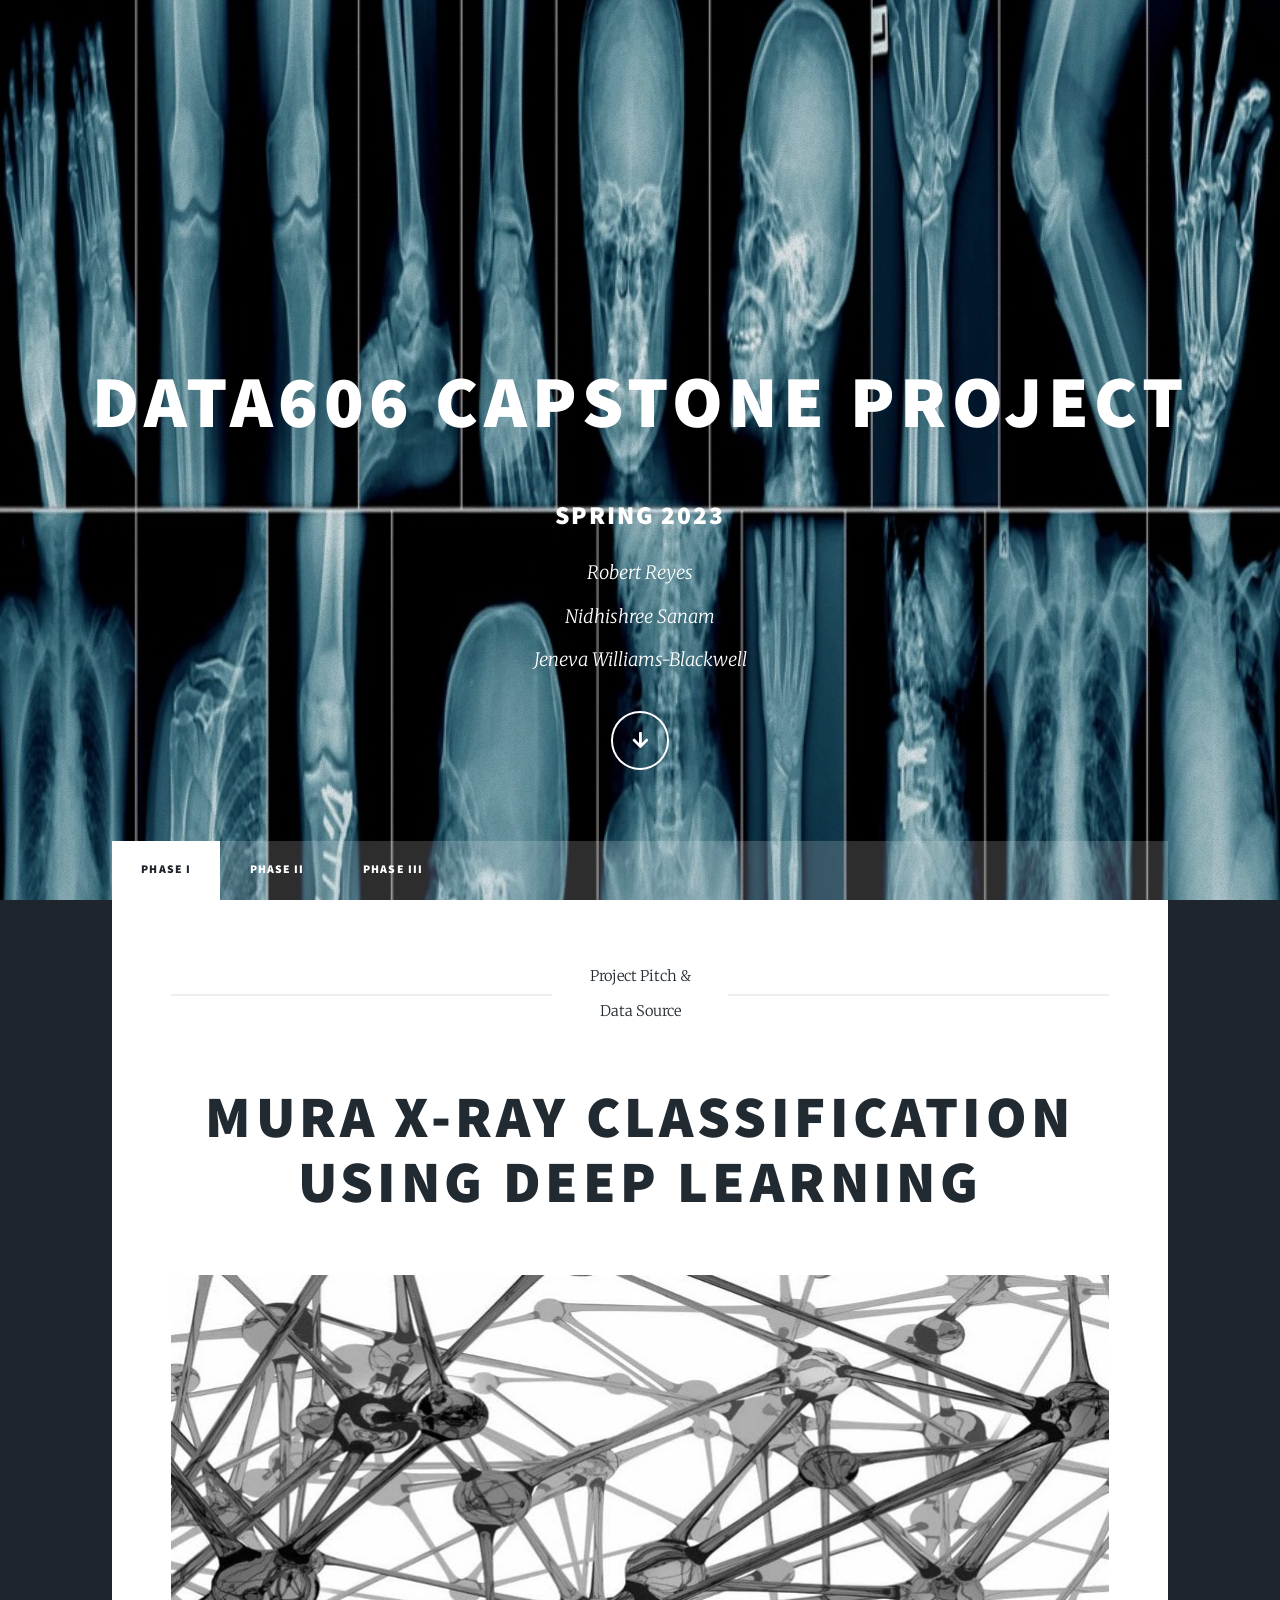
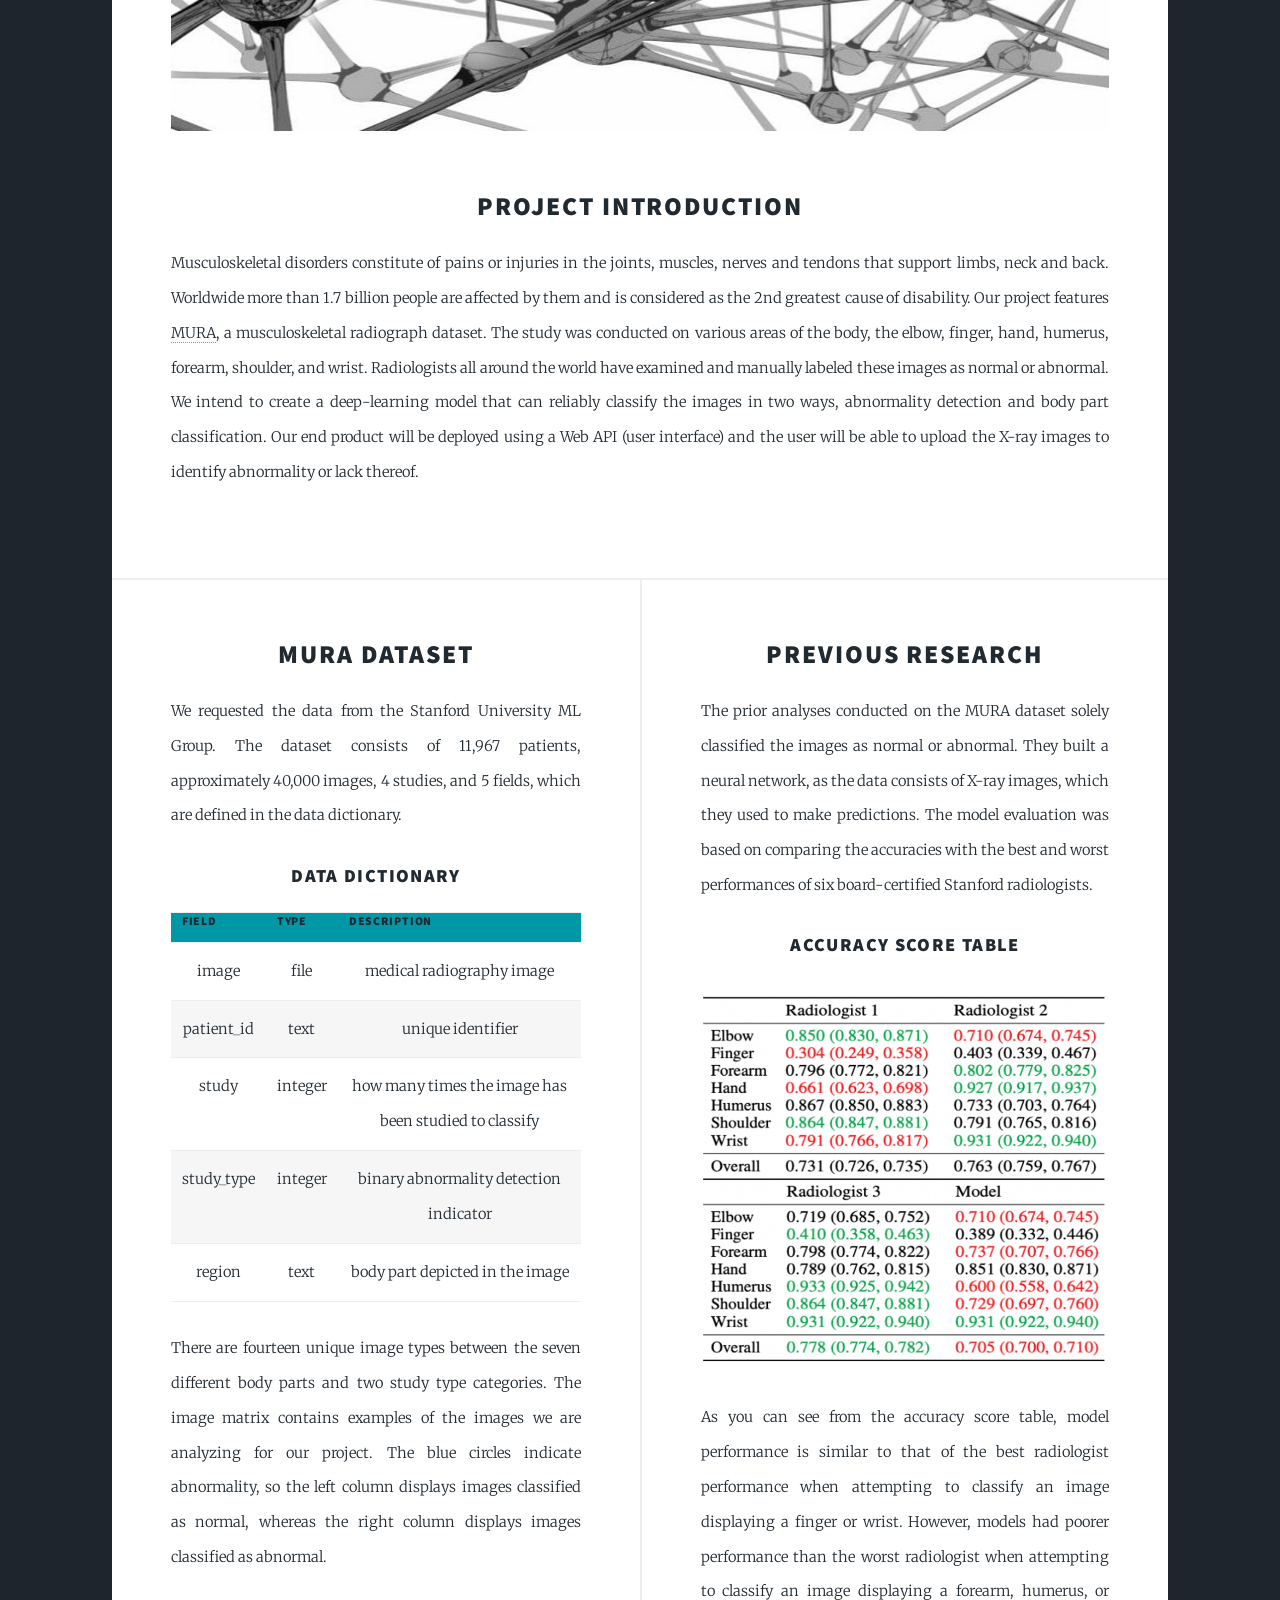
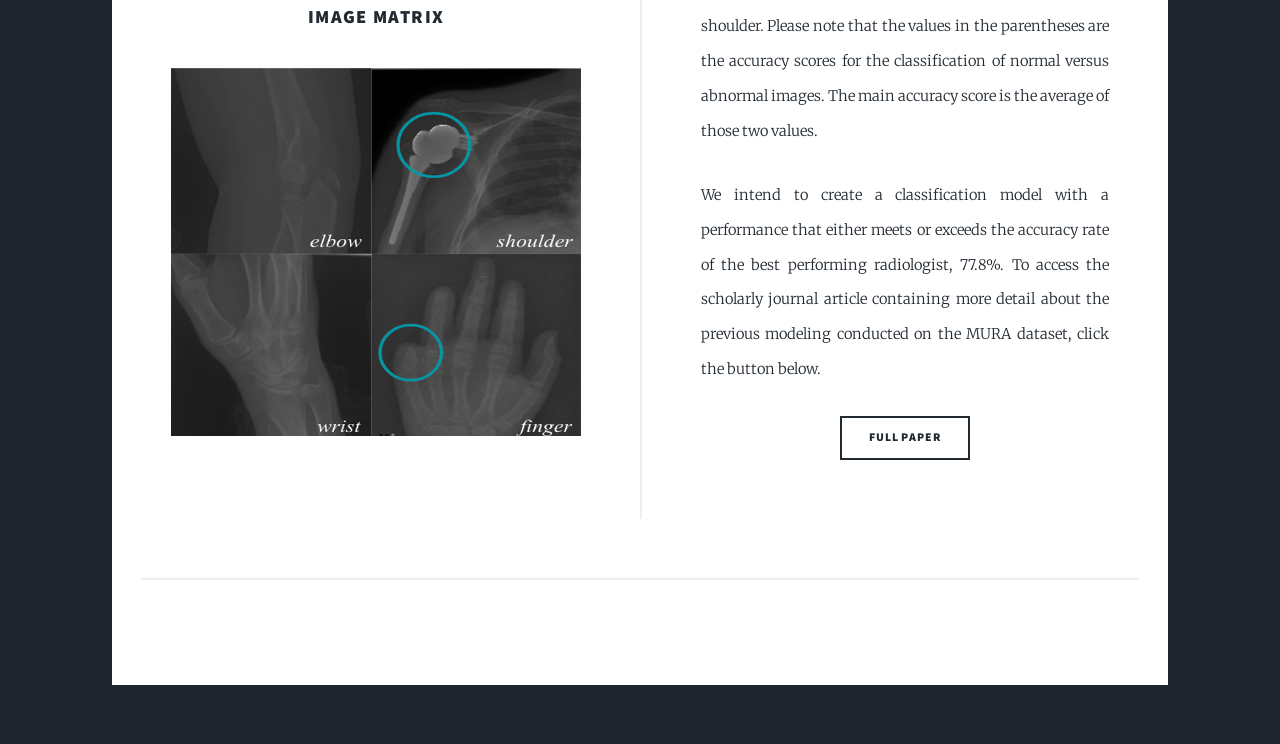
==== commit baff85a9: "change header and text color for first table" ====
--- a/index.html
+++ b/index.html
@@ -131,9 +131,9 @@
 										<h3> Data Dictionary</h3>
 										<table>
 											<tr>
-											  <th>Field</th>
-											  <th>Type</th>
-											  <th>Description</th>
+											  <th bgcolor="#0097a7"><font color="#fff"></font>Field</th>
+											  <th bgcolor="#0097a7"><font color="#fff"></font>Type</th>
+											  <th bgcolor="#0097a7"><font color="#fff"></font>Description</th>
 											</tr>
 											<tr>
 											  <td>image</td>
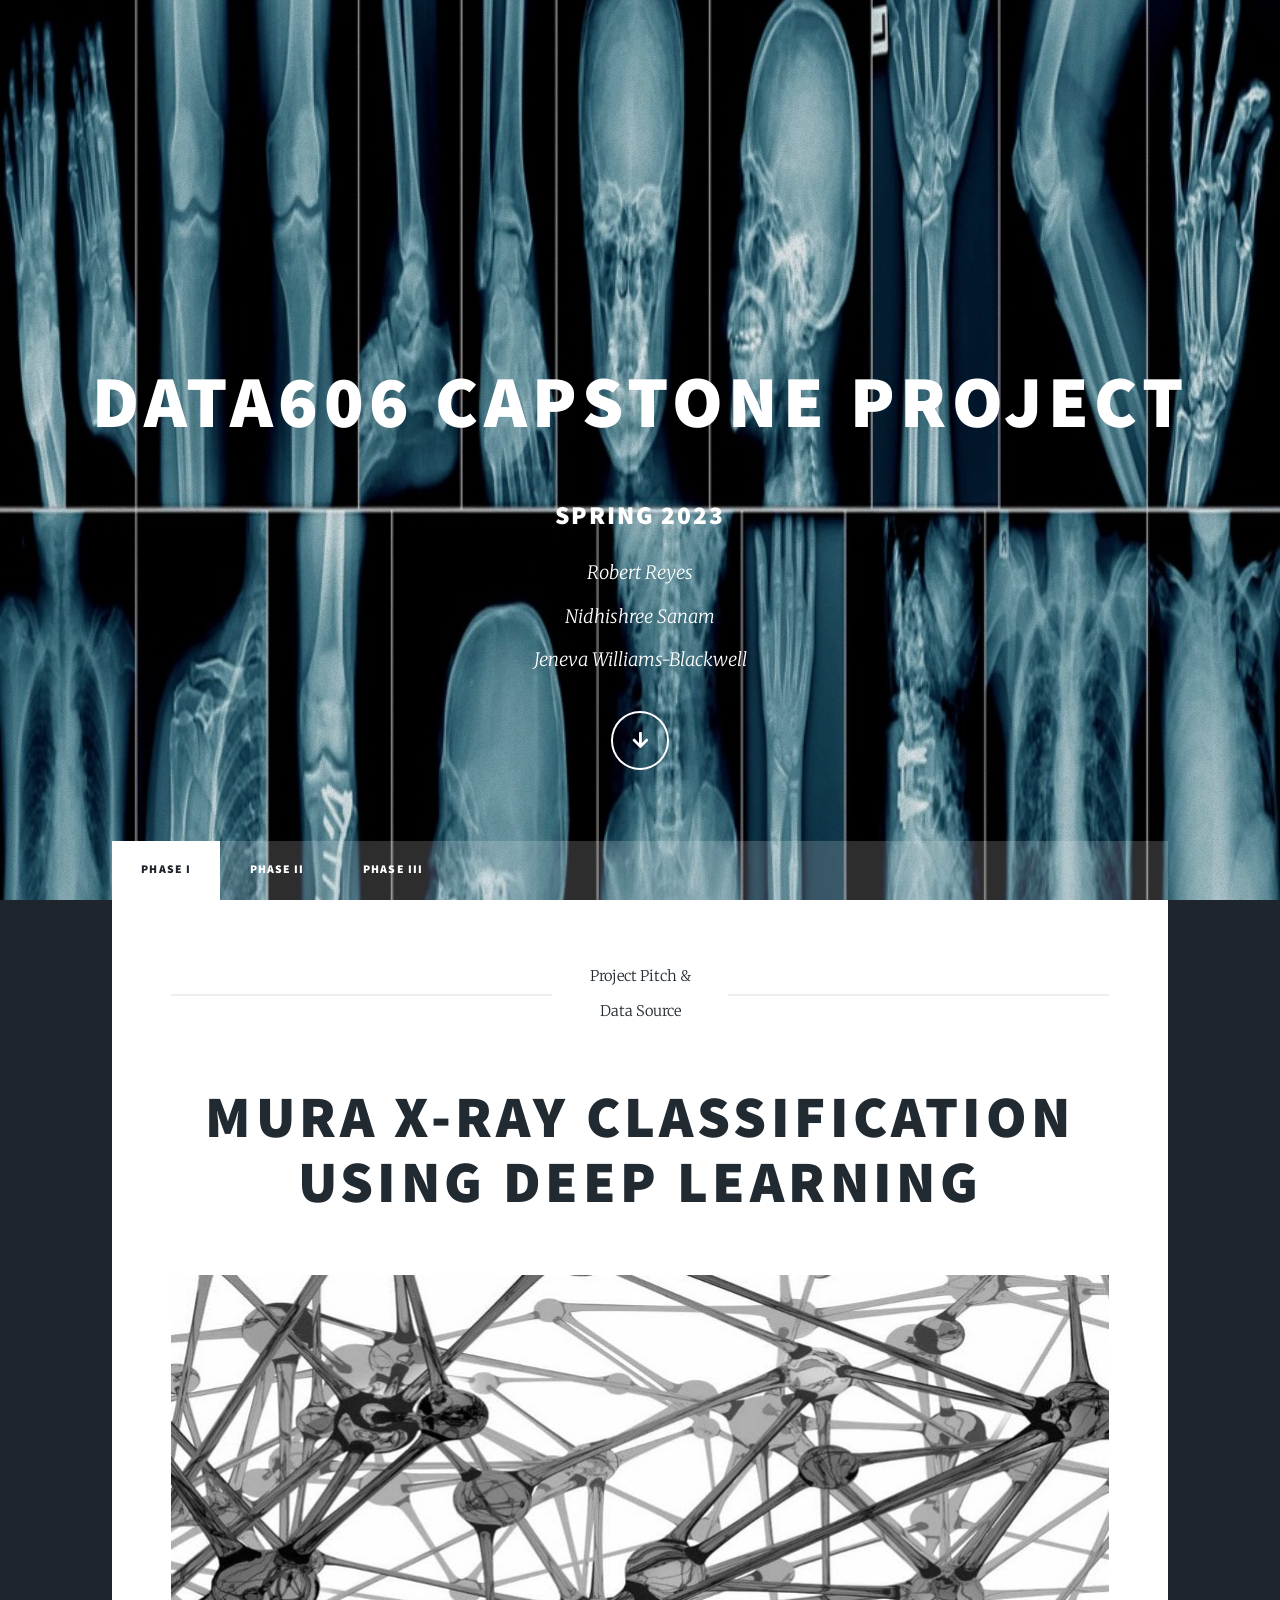
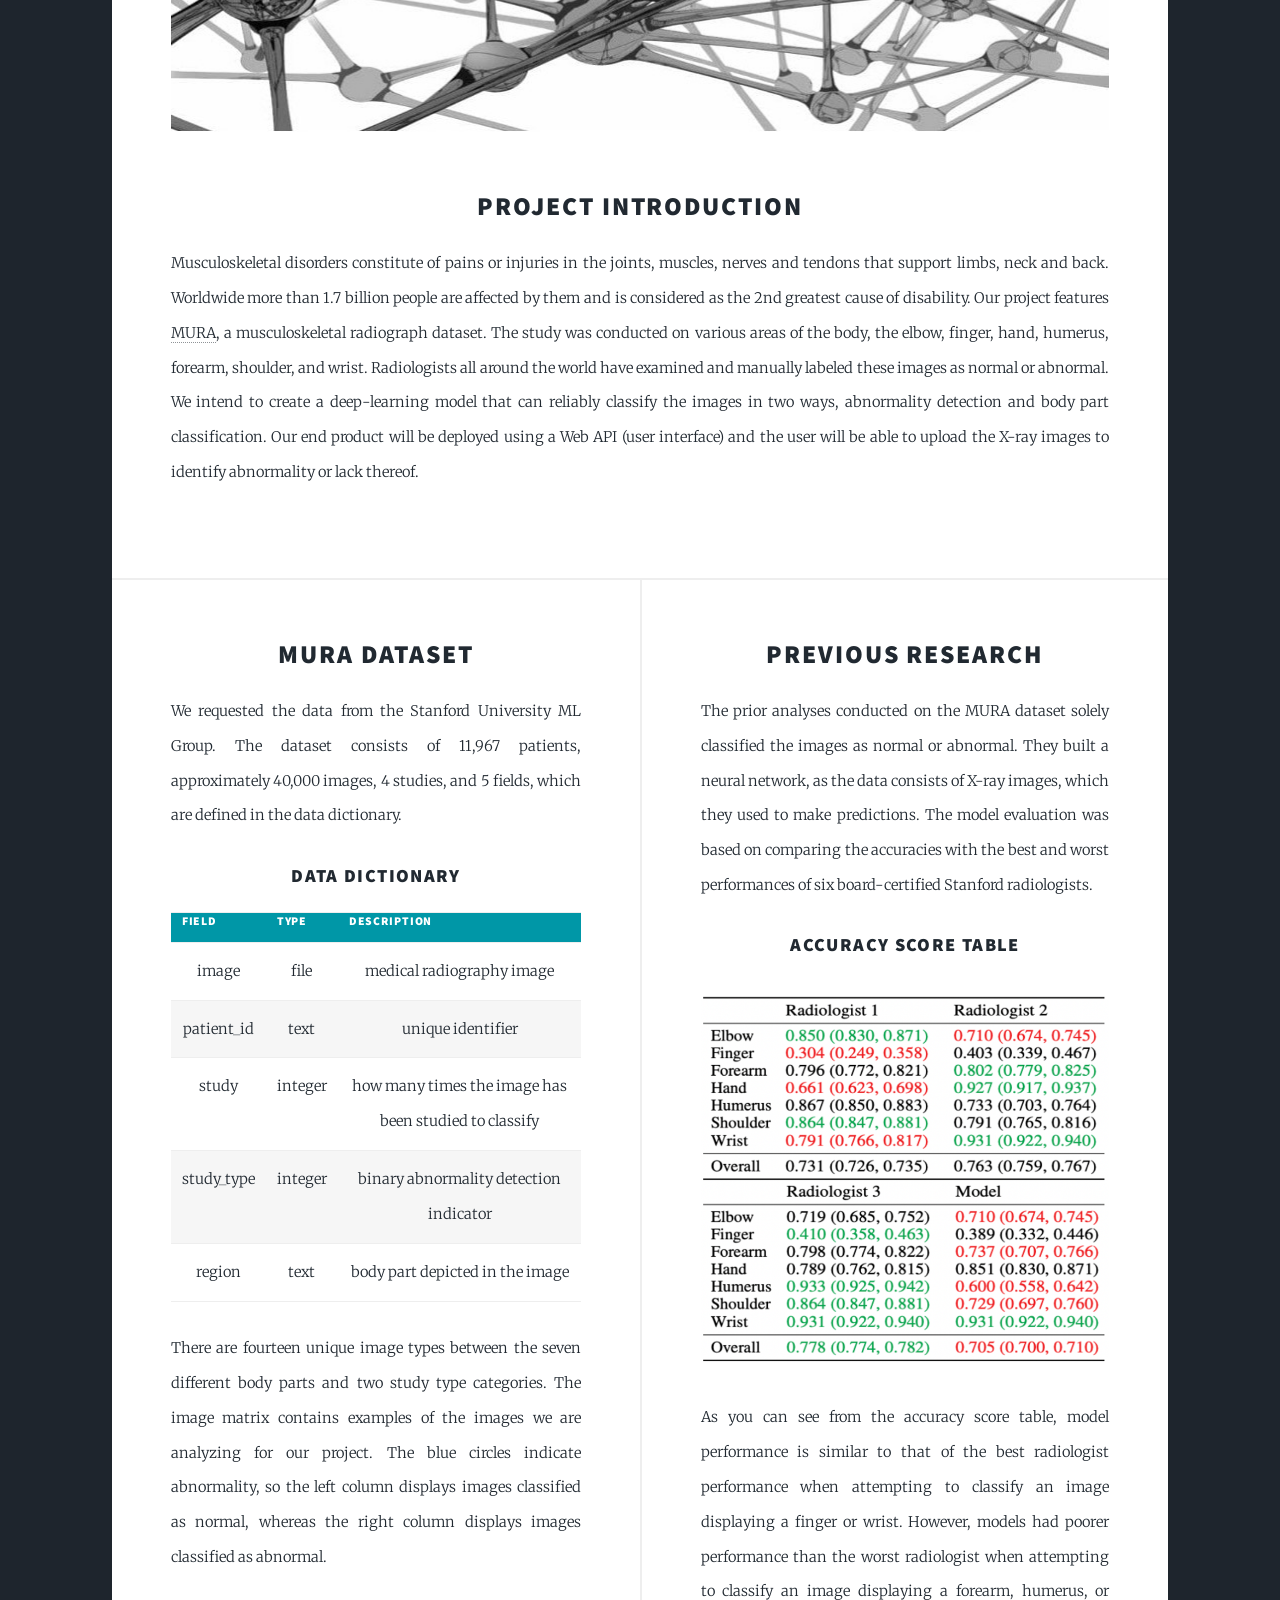
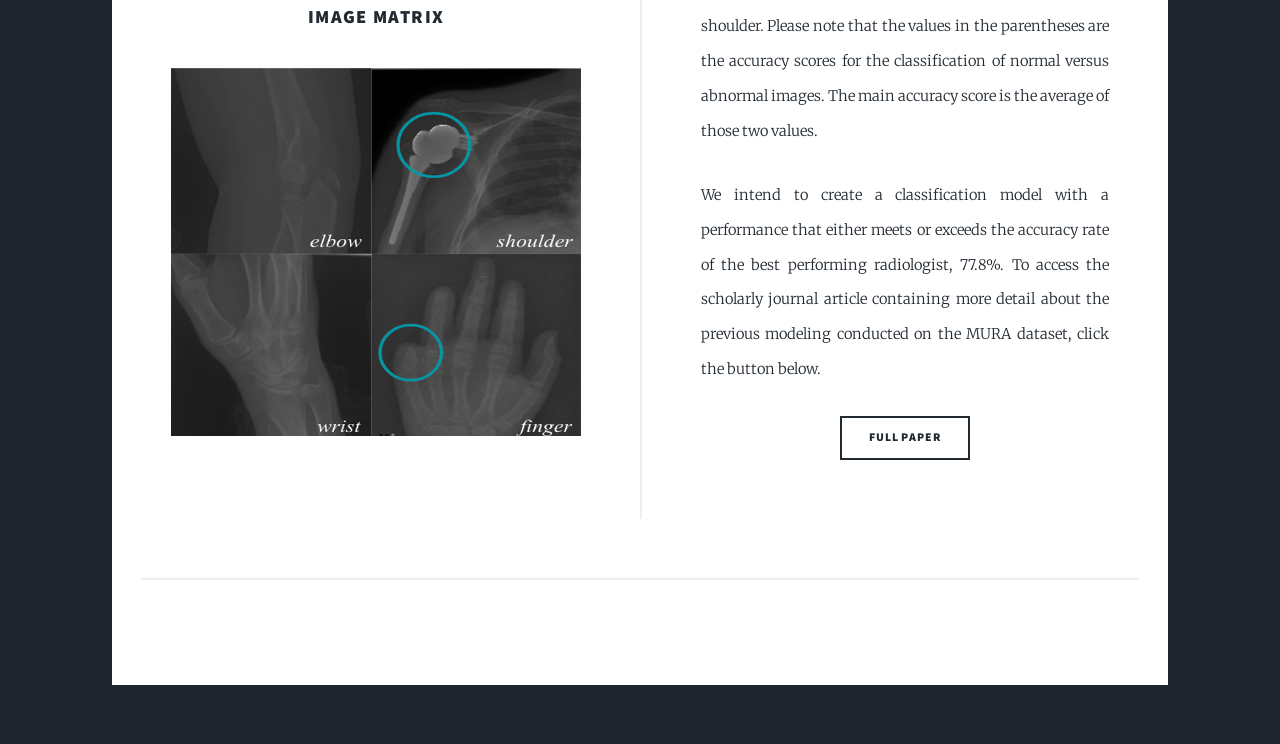
==== commit df860b5c: "header color and text color correction" ====
--- a/index.html
+++ b/index.html
@@ -131,9 +131,9 @@
 										<h3> Data Dictionary</h3>
 										<table>
 											<tr>
-											  <th bgcolor="#0097a7"><font color="#fff"></font>Field</th>
-											  <th bgcolor="#0097a7"><font color="#fff"></font>Type</th>
-											  <th bgcolor="#0097a7"><font color="#fff"></font>Description</th>
+											  <th bgcolor="#0097a7"><font color="#fff">Field</font></th>
+											  <th bgcolor="#0097a7"><font color="#fff">Type</font></th>
+											  <th bgcolor="#0097a7"><font color="#fff">Description</font></th>
 											</tr>
 											<tr>
 											  <td>image</td>
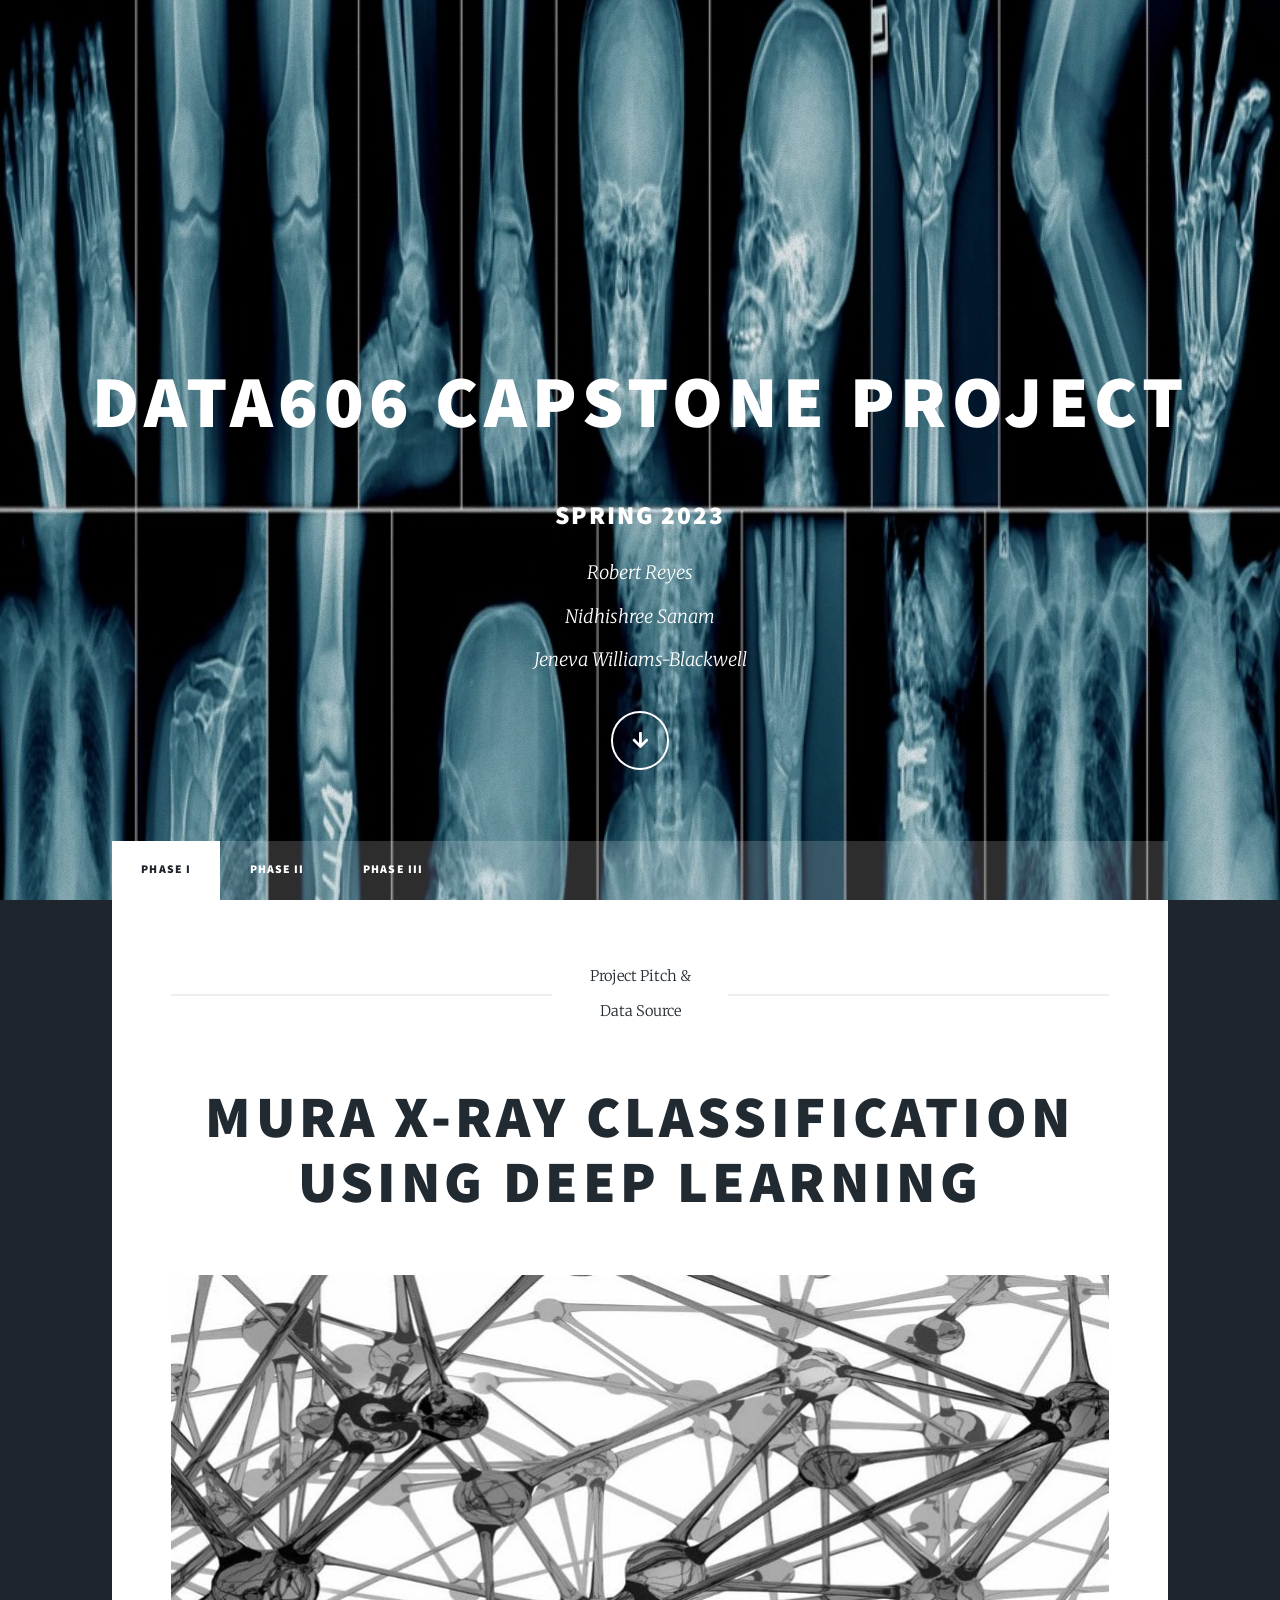
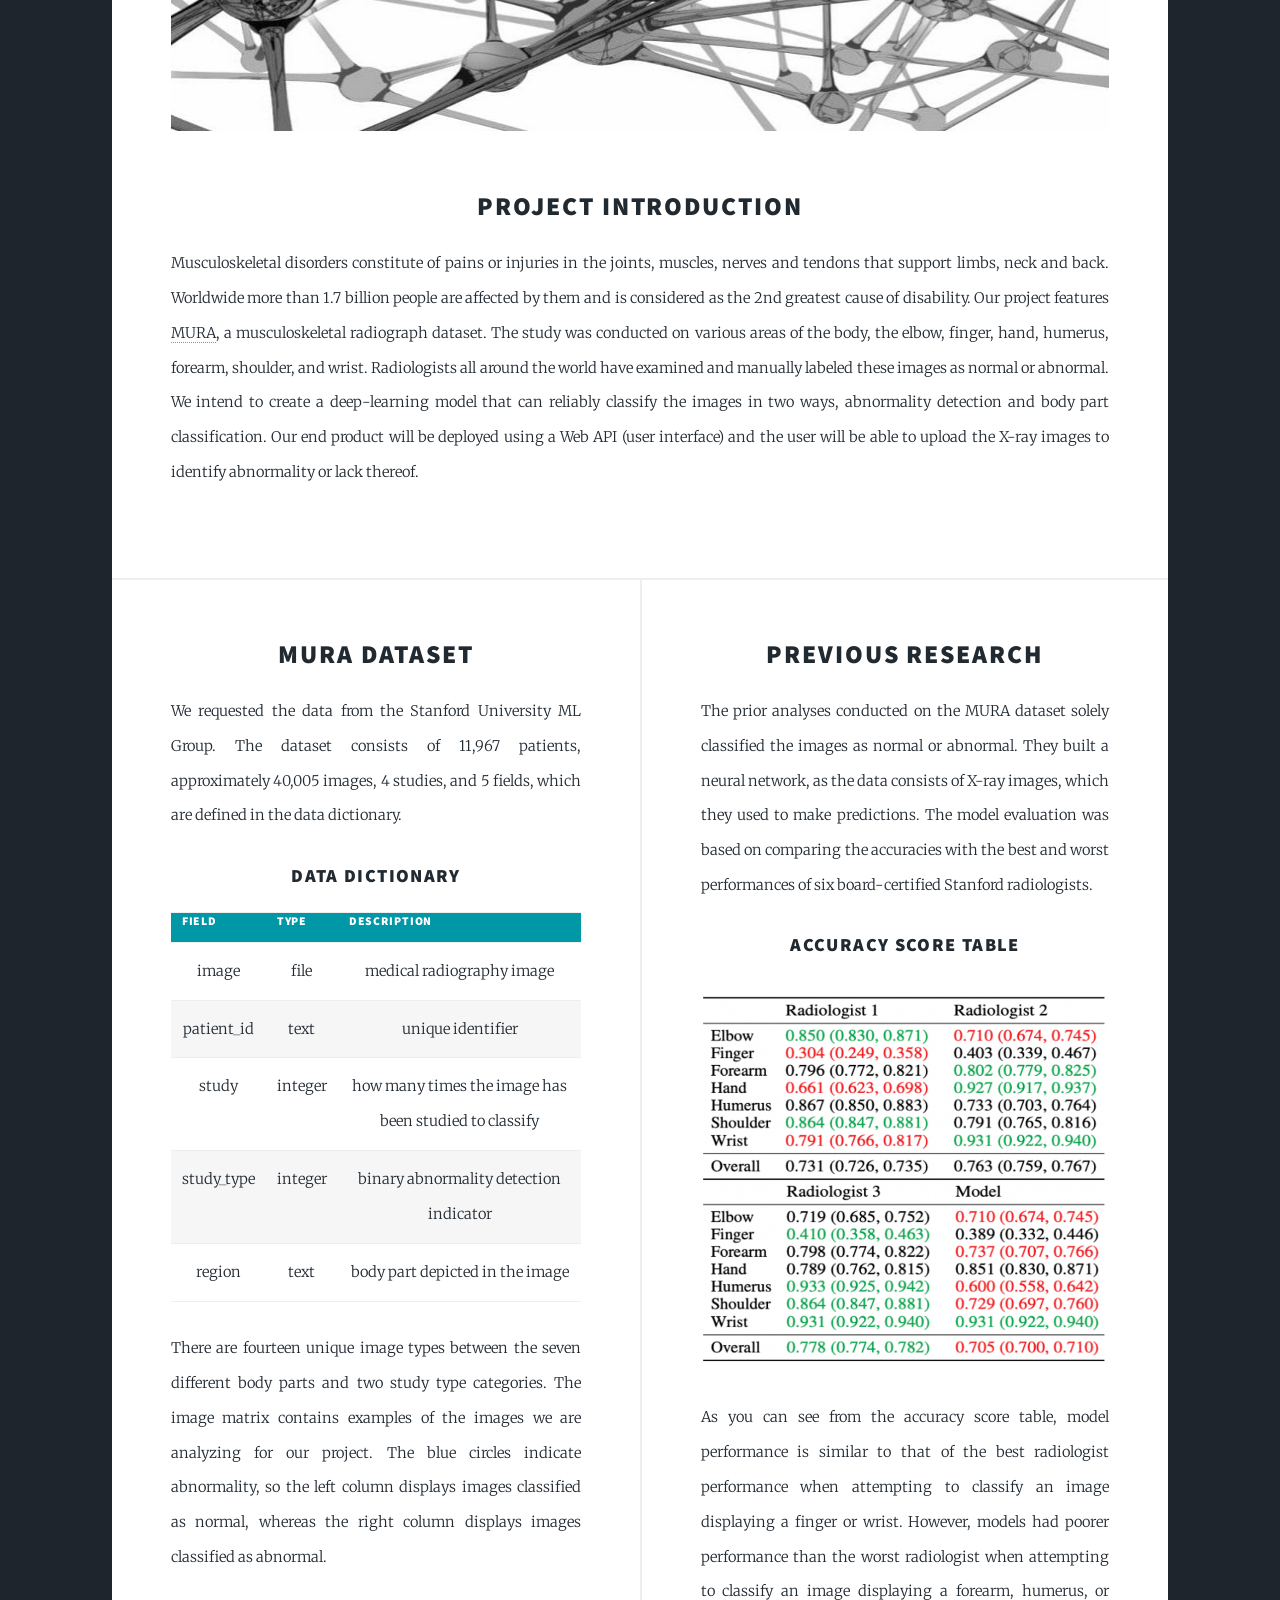
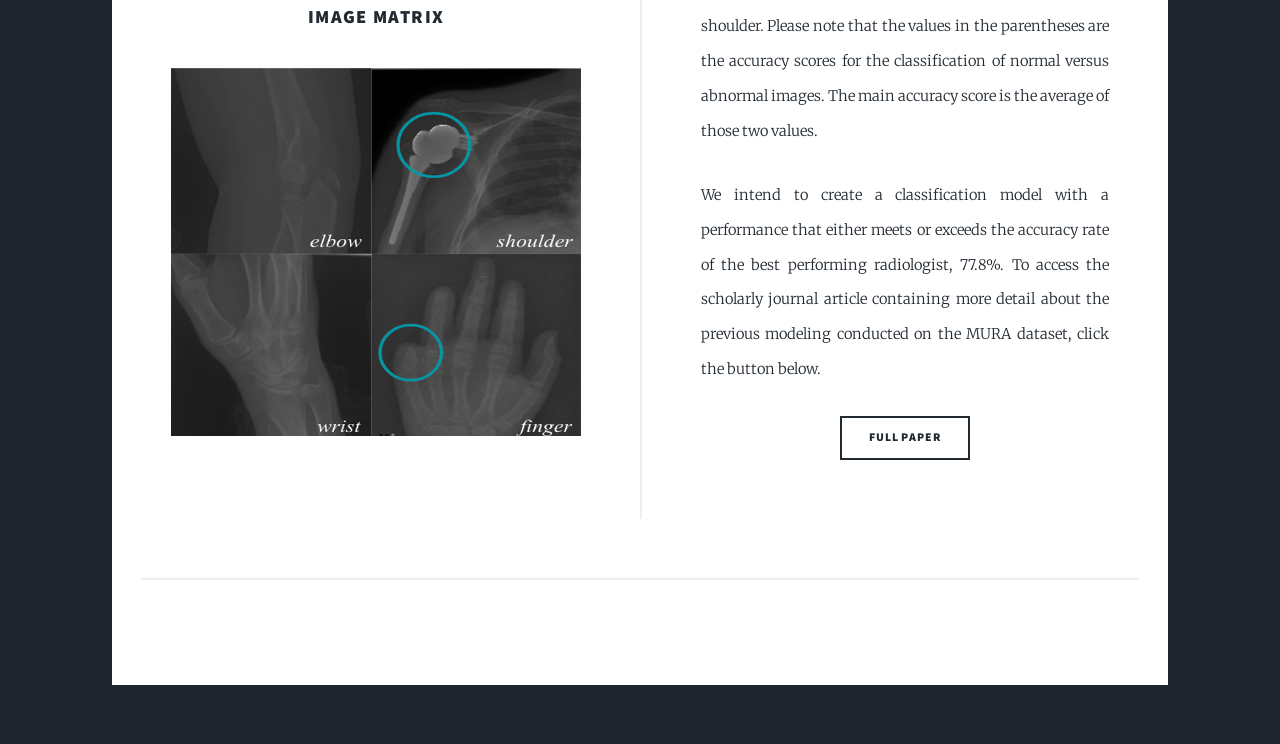
==== commit 05ffe586: "table for model construction and 40k to 40,005" ====
--- a/index.html
+++ b/index.html
@@ -97,7 +97,7 @@
 
 								<ul>
 									<li><left>11,967 patients</left></li>
-									<li><left>40K images</left></li>
+									<li><left>40,005 images</left></li>
 									<li><left>4 studies</left></li>
 									<li<left>5 fields</left></li>						
 								</ul> -->
@@ -125,7 +125,7 @@
 										<h2><a href="#">MURA Dataset</a></h2>
 									</header>
 									<p>We requested the data from the Stanford University ML Group. 
-										The dataset consists of 11,967 patients, approximately 40,000 images, 4 studies, and 5 fields, 
+										The dataset consists of 11,967 patients, approximately 40,005 images, 4 studies, and 5 fields, 
 					     				which are defined in the data dictionary. </p>
 										
 										<h3> Data Dictionary</h3>
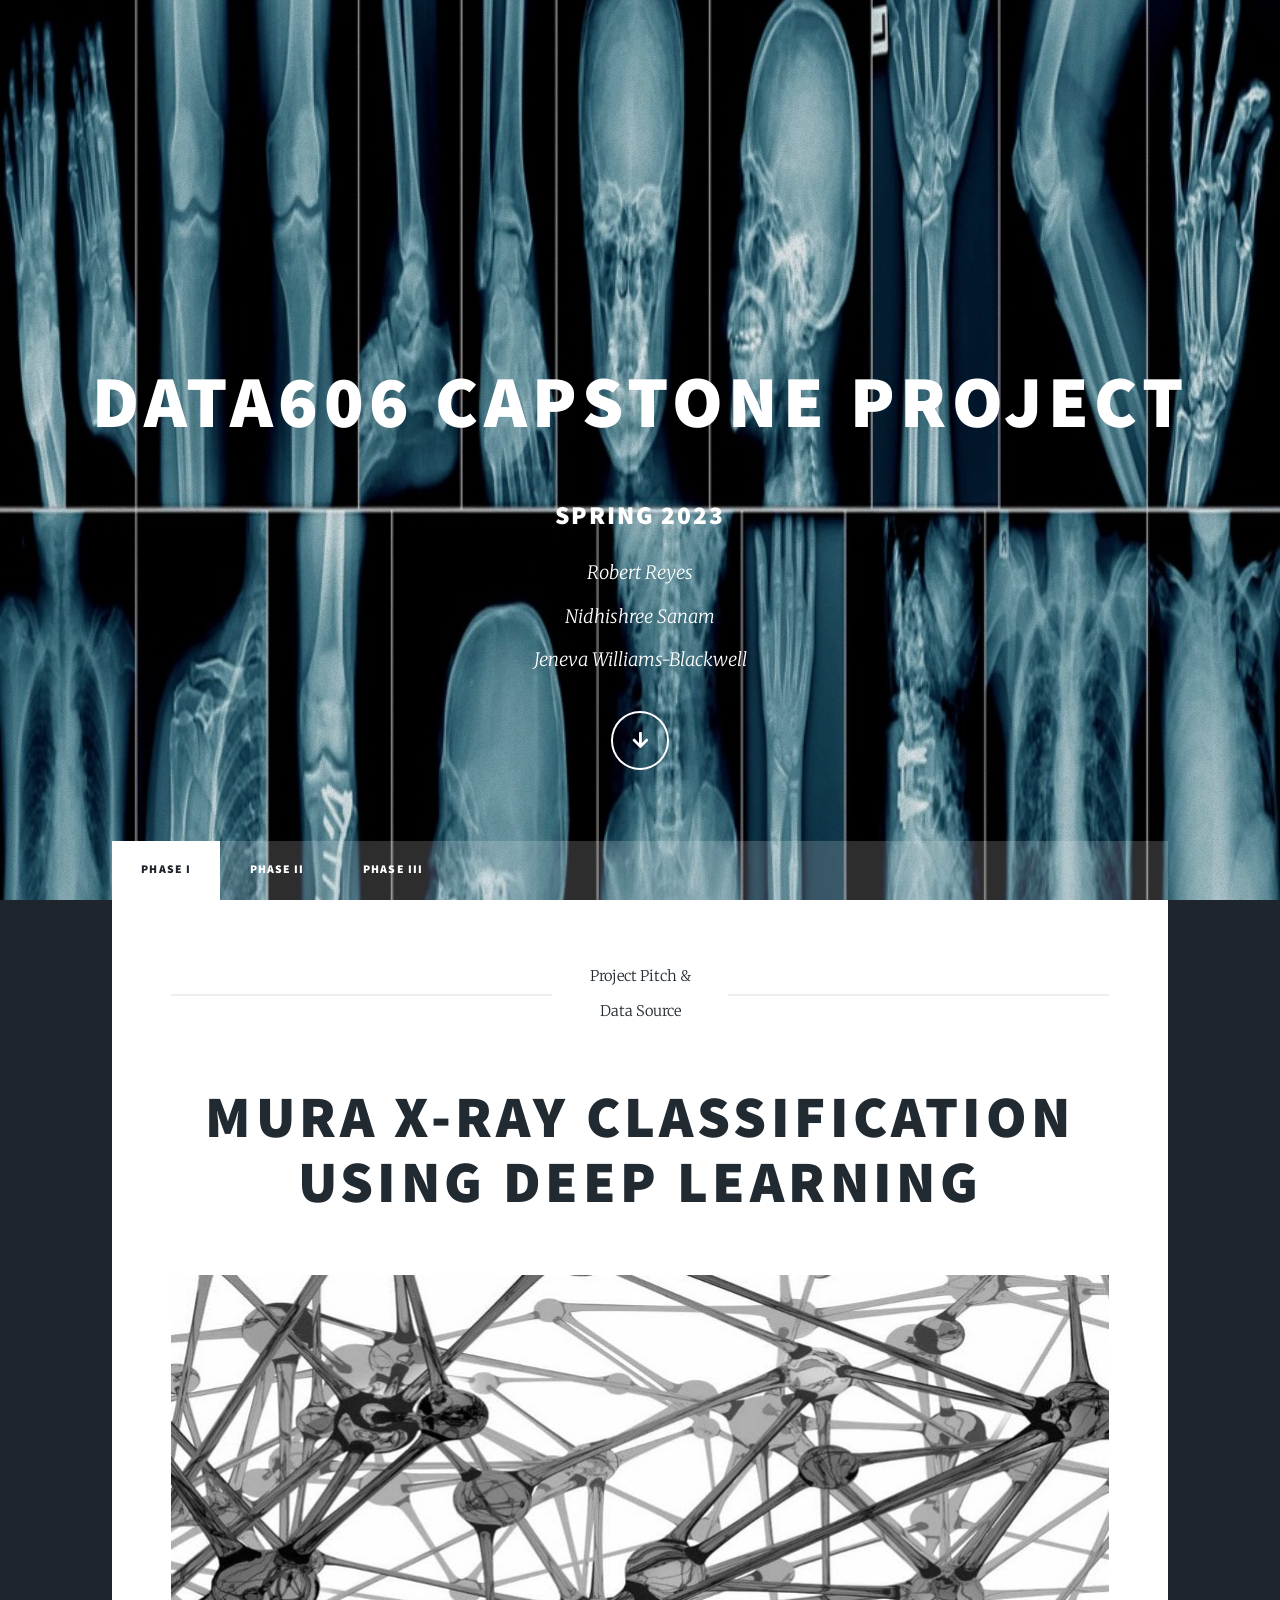
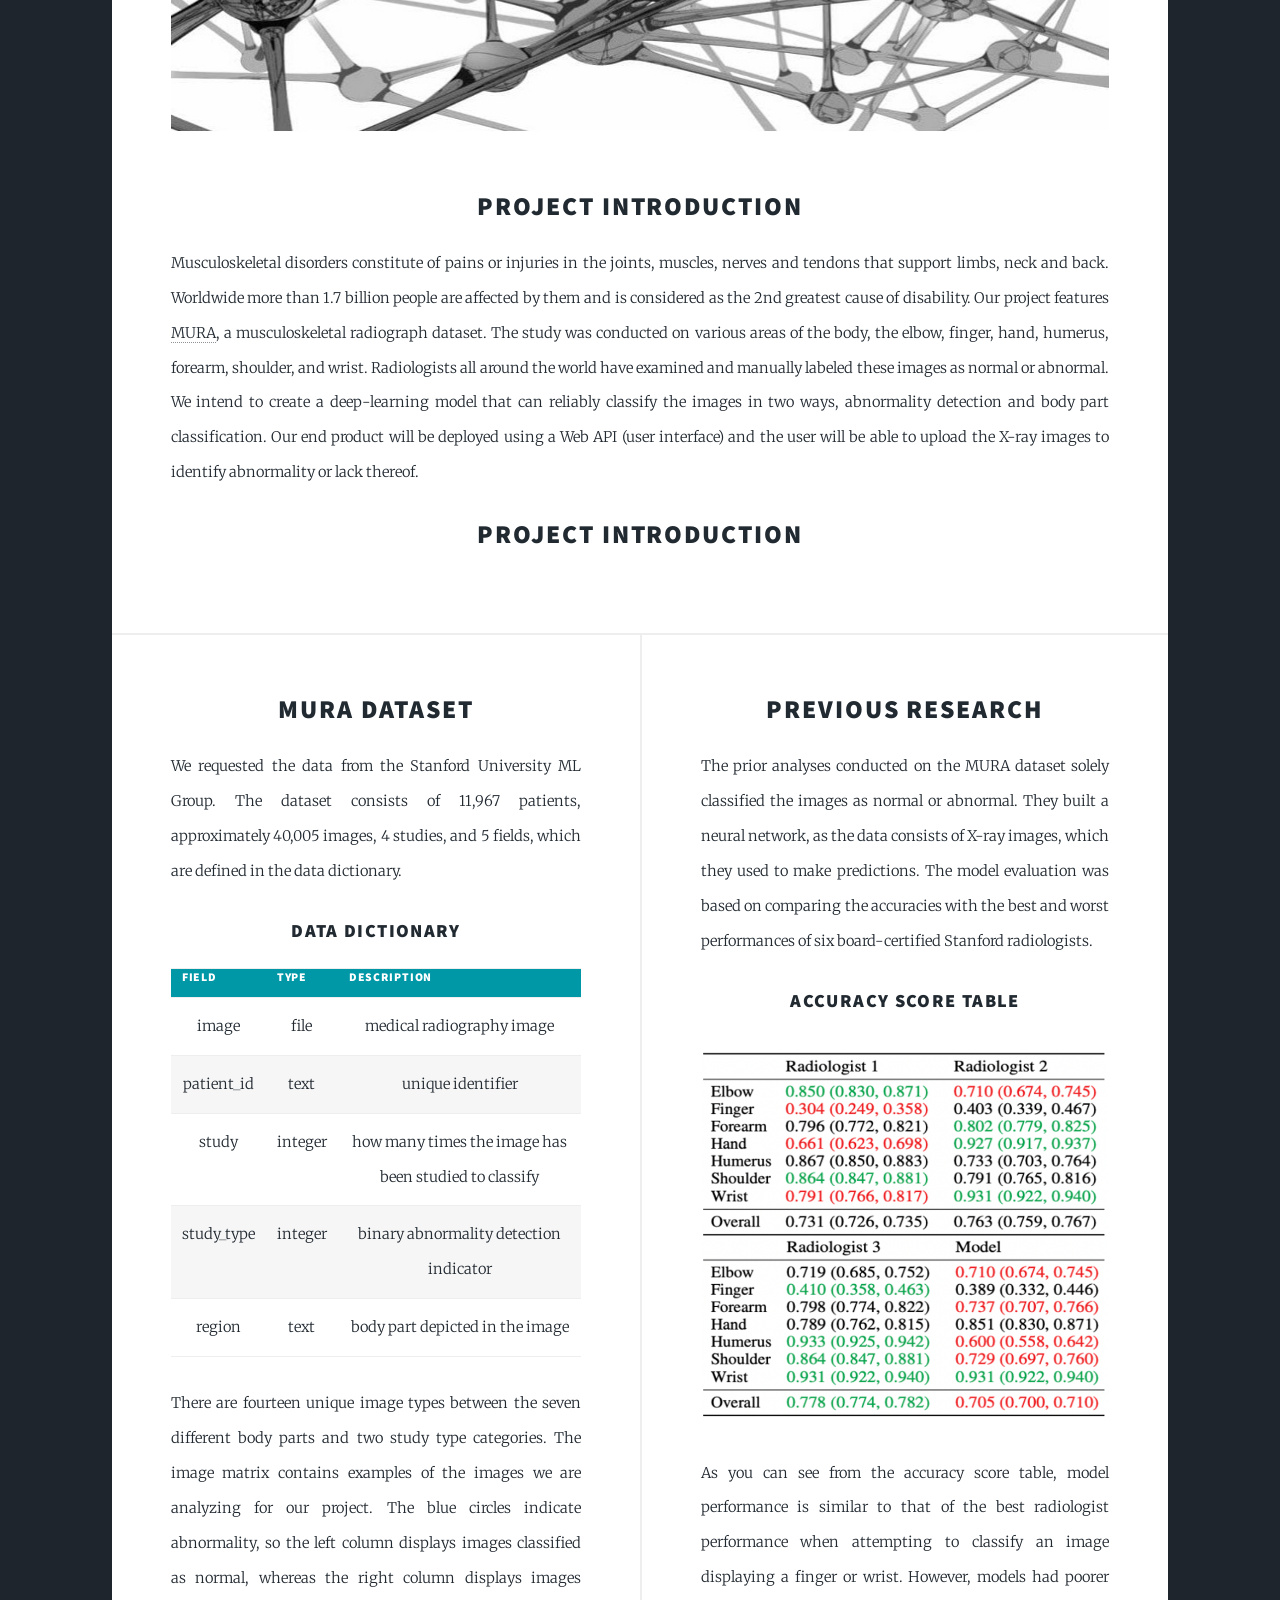
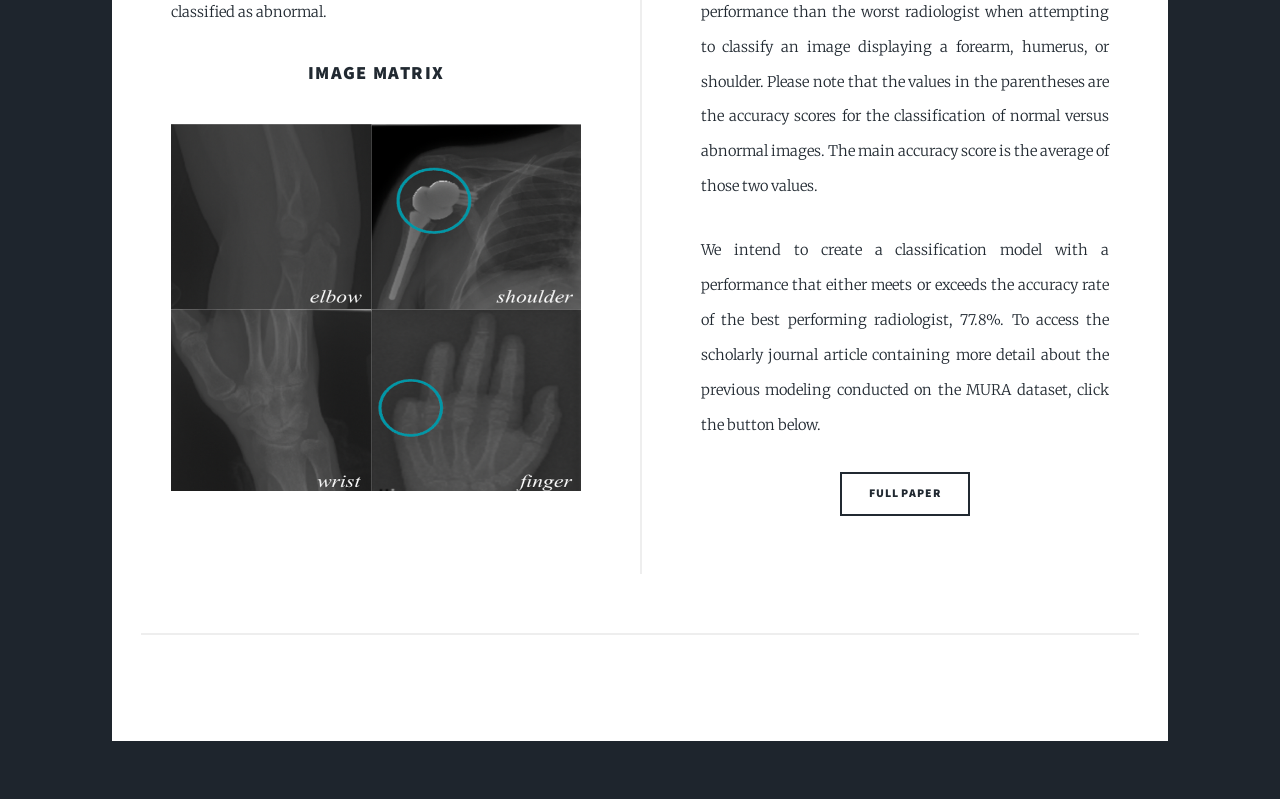
==== commit 9b6114e6: "add header - test" ====
--- a/index.html
+++ b/index.html
@@ -82,6 +82,8 @@
 									We intend to create a deep-learning model that can reliably classify the images in two ways, abnormality detection and body part classification.
 									Our end product will be deployed using a Web API (user interface) and the user will be able to upload the X-ray images to identify abnormality or lack thereof.
 								</p> 
+								
+								<h2><a href="#"><center>Project Introduction</center></a></h2> 
 								
 								<!-- <h3 id="research"><center>Research</center></h3>
 
@@ -339,4 +341,4 @@
 			<script src="assets/js/main.js"></script>
 
 	</body>
-</html>+</html>
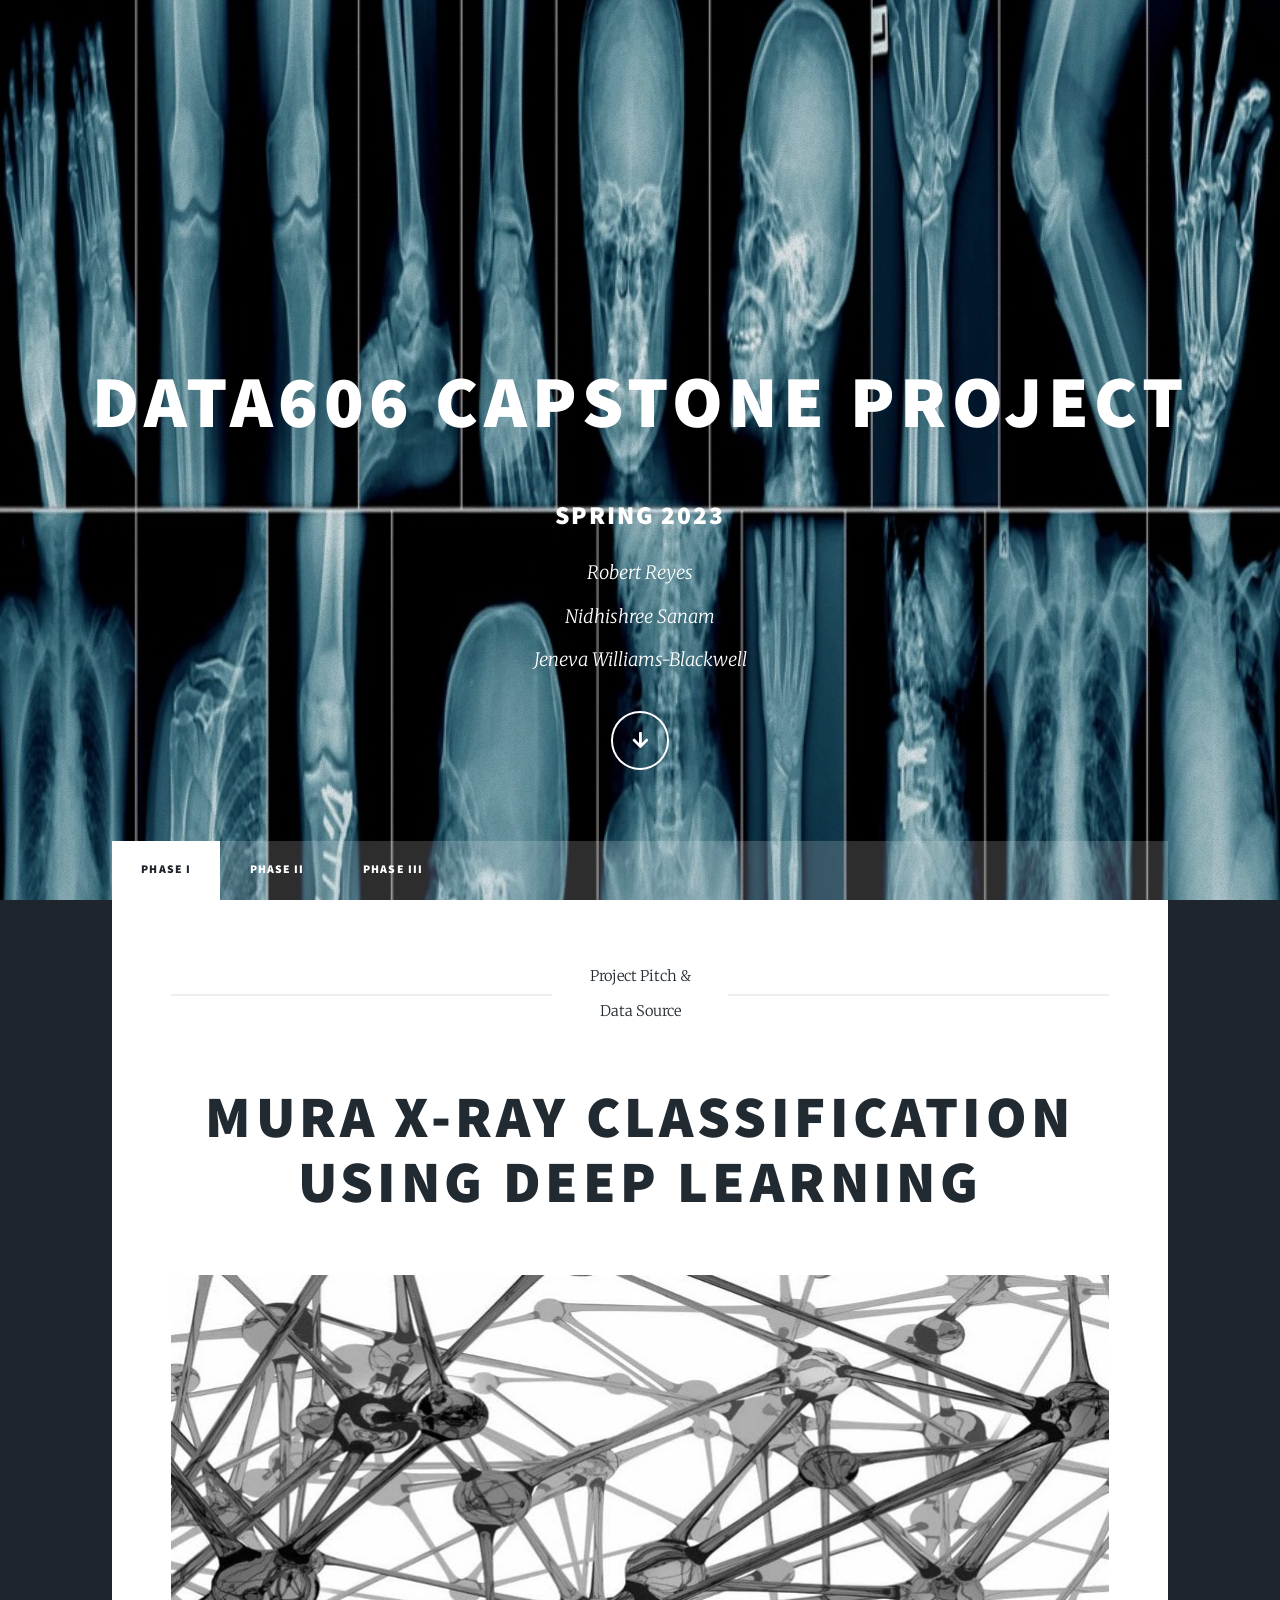
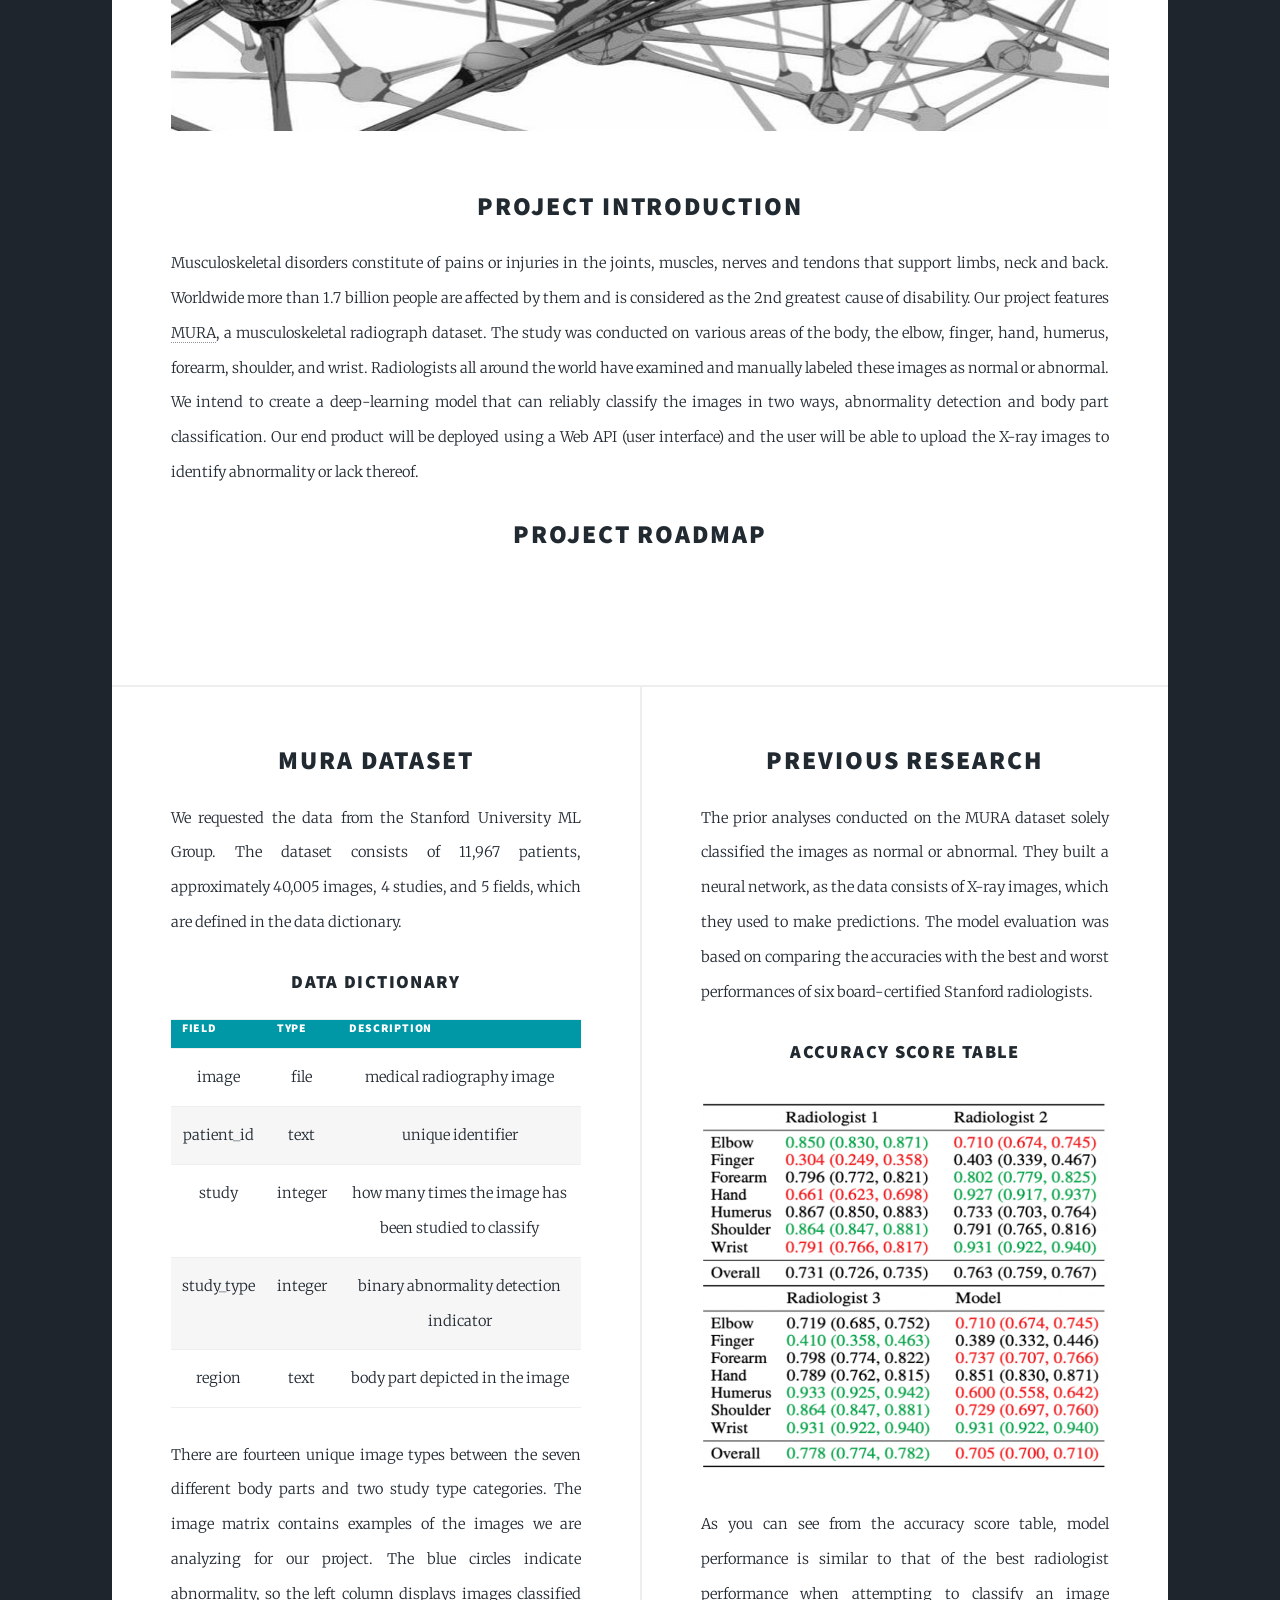
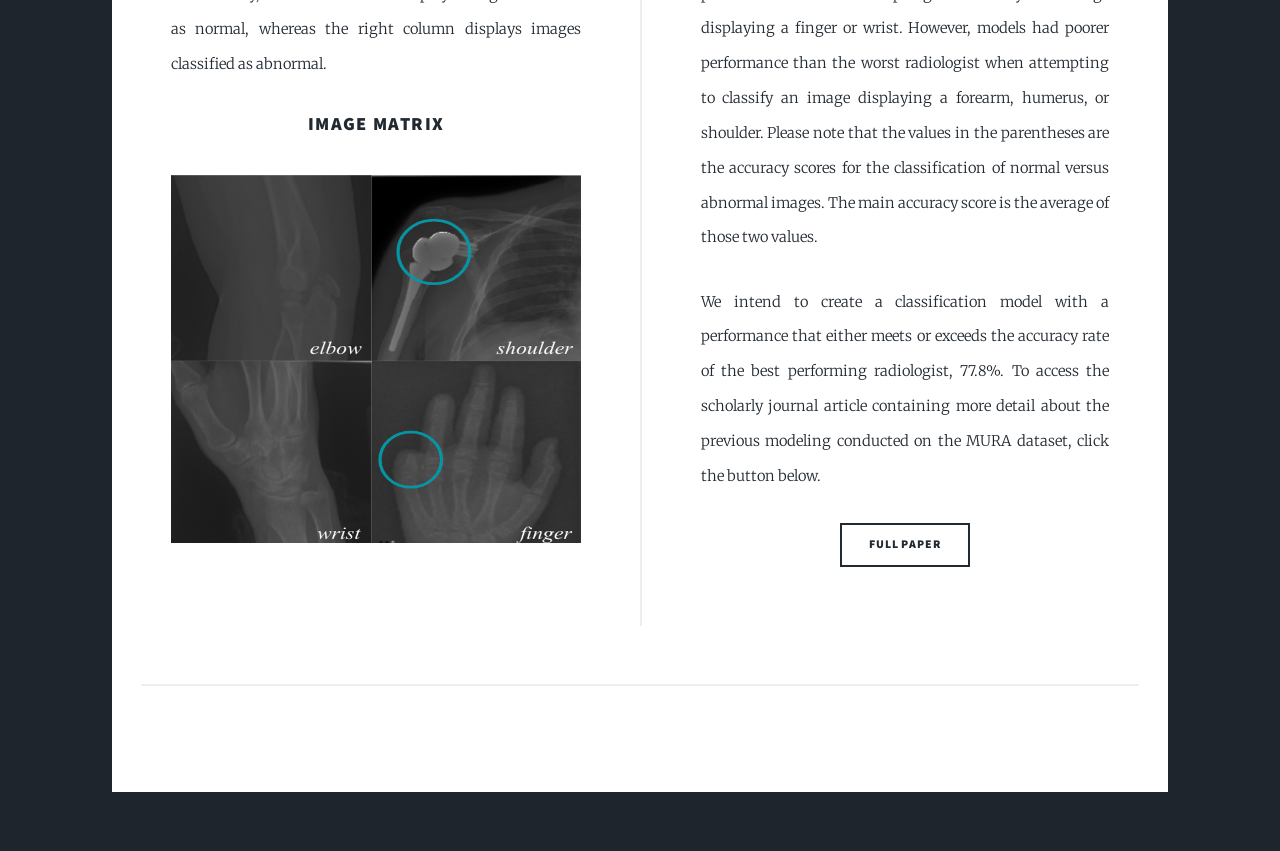
==== commit 4769f56b: "add project roadmap" ====
--- a/index.html
+++ b/index.html
@@ -83,7 +83,9 @@
 									Our end product will be deployed using a Web API (user interface) and the user will be able to upload the X-ray images to identify abnormality or lack thereof.
 								</p> 
 								
-								<h2><a href="#"><center>Project Introduction</center></a></h2> 
+								<h2><a href="#"><center>Project Roadmap</center></a></h2> 
+								
+								<a href="#" class="image fit"><img src="images/roadmap.png" alt="" /></a>
 								
 								<!-- <h3 id="research"><center>Research</center></h3>
 
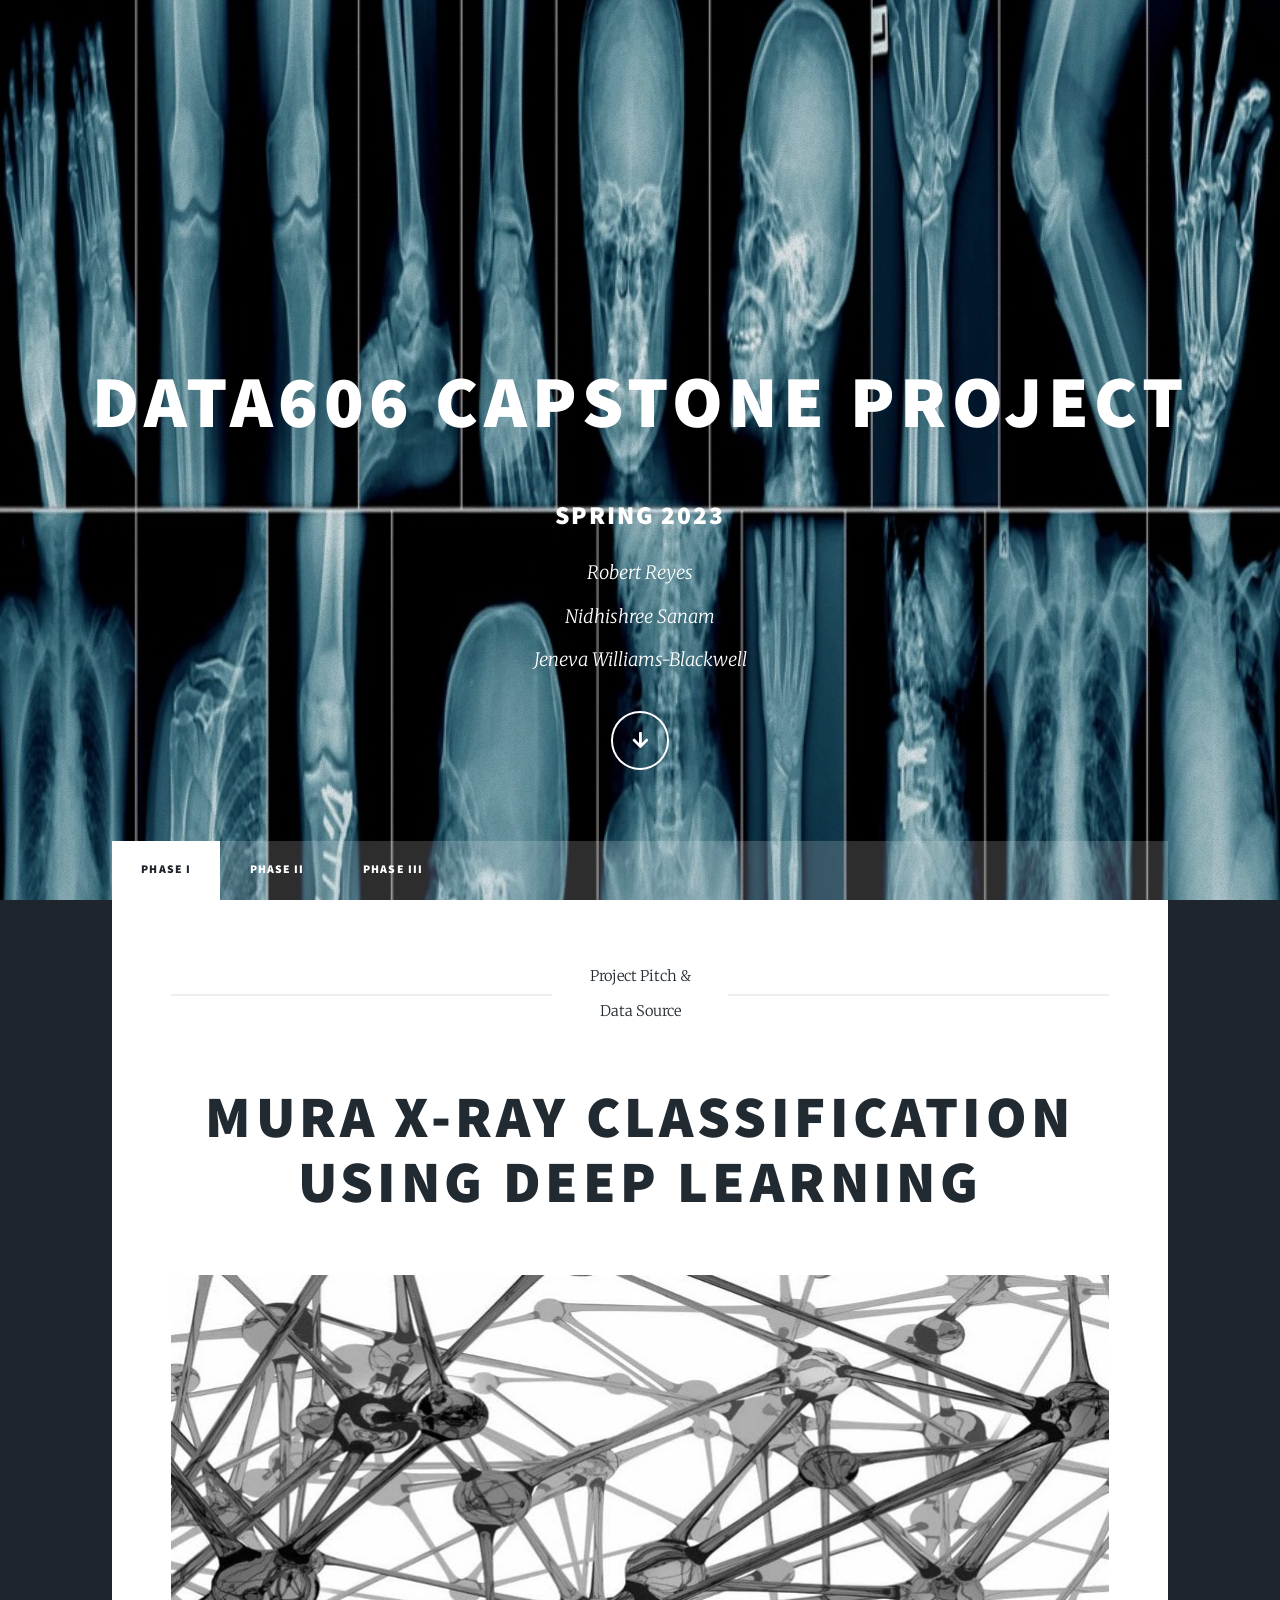
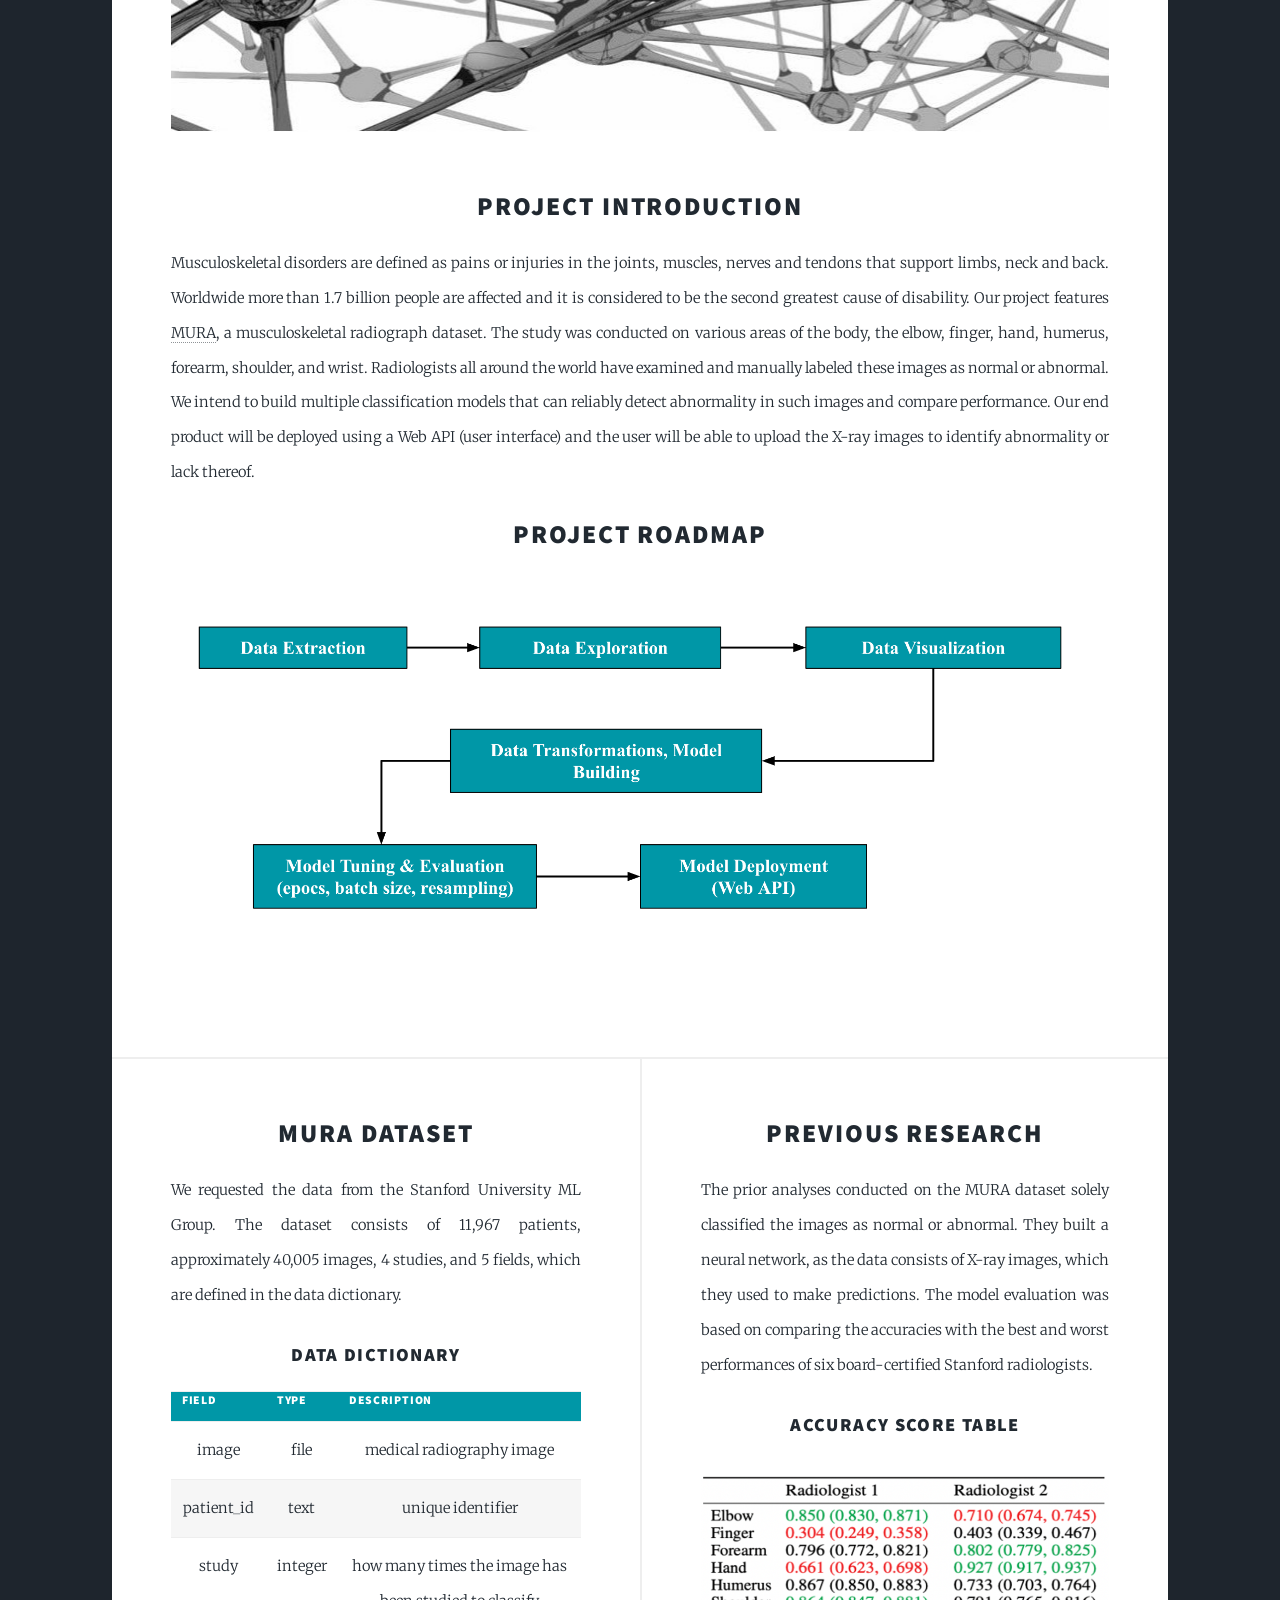
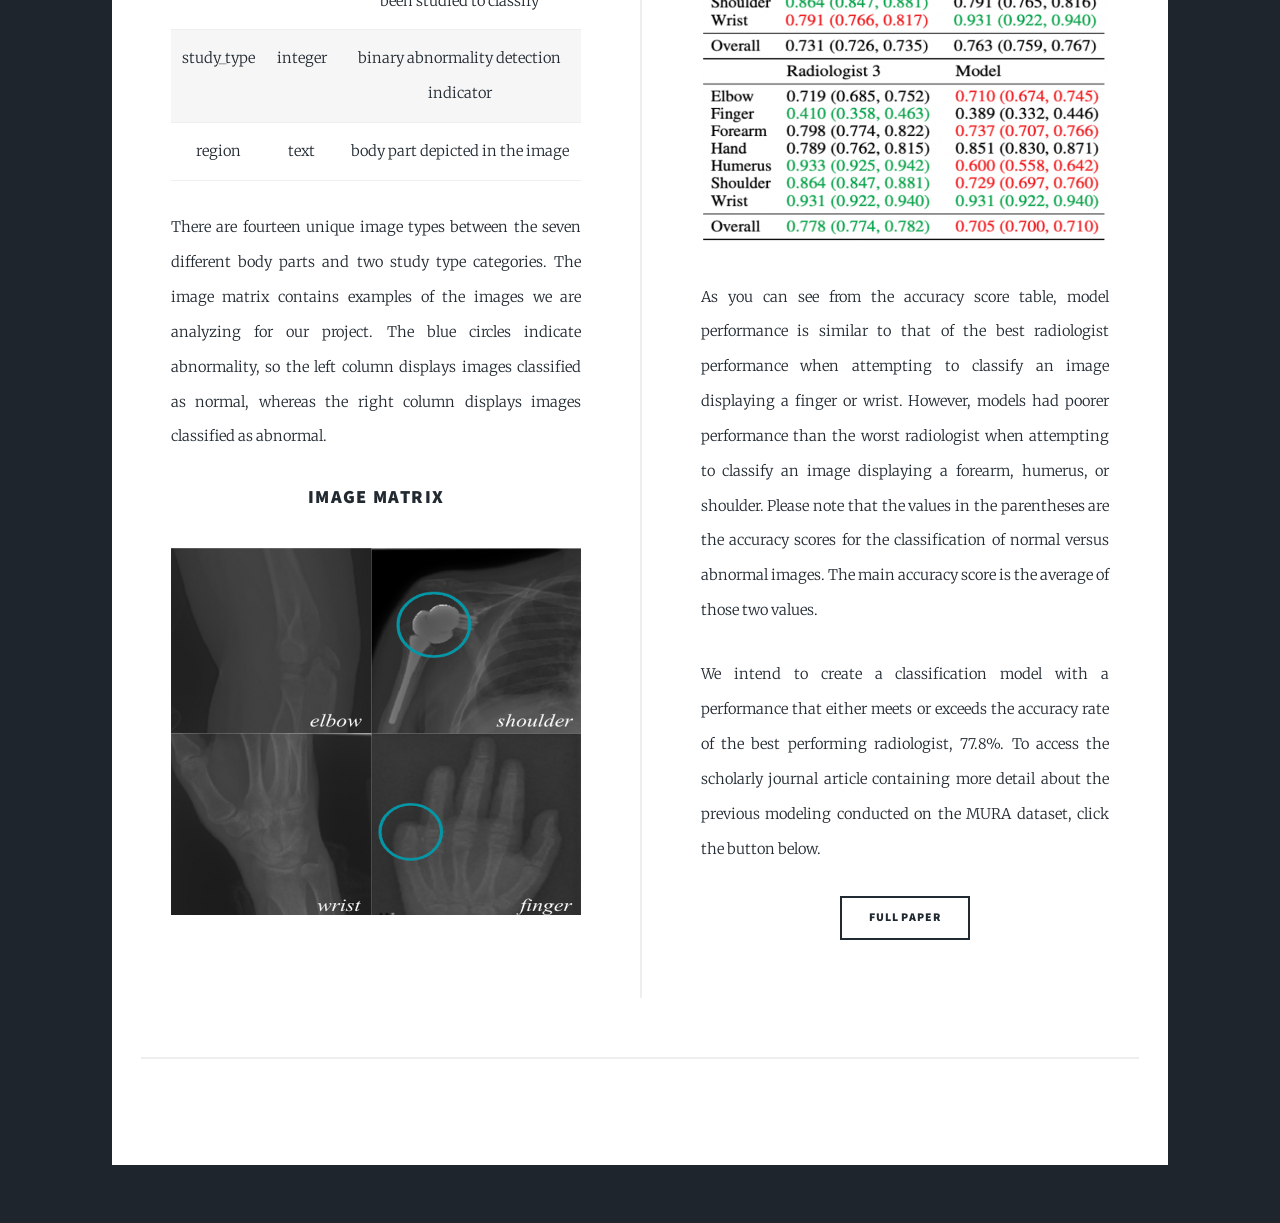
==== commit caca1e5d: "Update project introduction" ====
--- a/index.html
+++ b/index.html
@@ -74,12 +74,12 @@
 							
 								<h3 id="intro"><center></center>Introduction</center></h3> -->
 
-								<p>Musculoskeletal disorders constitute of pains or injuries in the joints, muscles, nerves and tendons that support limbs, neck and back. 
-									Worldwide more than 1.7 billion people are affected by them and is considered as the 2nd greatest cause of disability. 
+								<p>Musculoskeletal disorders are defined as pains or injuries in the joints, muscles, nerves and tendons that support limbs, neck and back. 
+									Worldwide more than 1.7 billion people are affected and it is considered to be the second greatest cause of disability. 
 									Our project features <a href="https://stanfordmlgroup.github.io/competitions/mura/">MURA</a>, a musculoskeletal radiograph dataset.
 									The study was conducted on various areas of the body, the elbow, finger, hand, humerus, forearm, shoulder, and wrist.
 									Radiologists all around the world have examined and manually labeled these images as normal or abnormal.
-									We intend to create a deep-learning model that can reliably classify the images in two ways, abnormality detection and body part classification.
+									We intend to build multiple classification models that can reliably detect abnormality in such images and compare performance.
 									Our end product will be deployed using a Web API (user interface) and the user will be able to upload the X-ray images to identify abnormality or lack thereof.
 								</p> 
 								
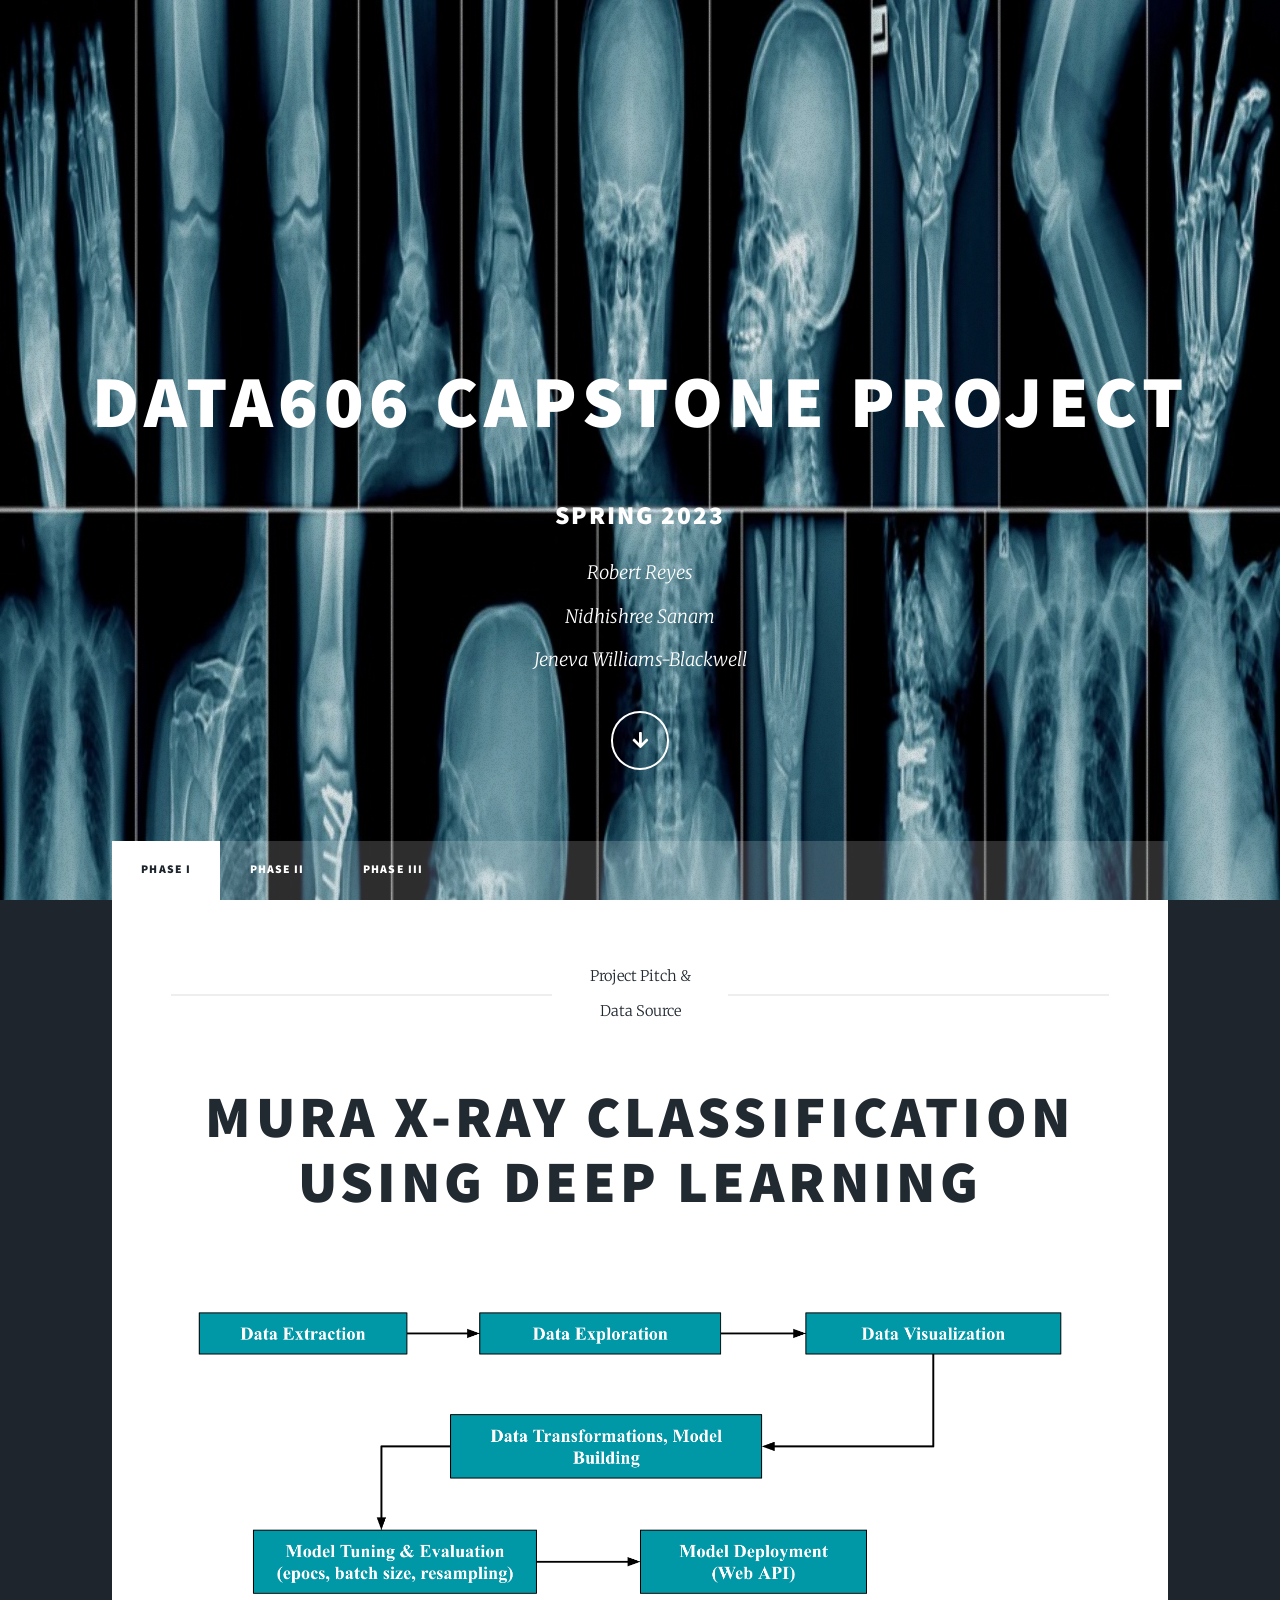
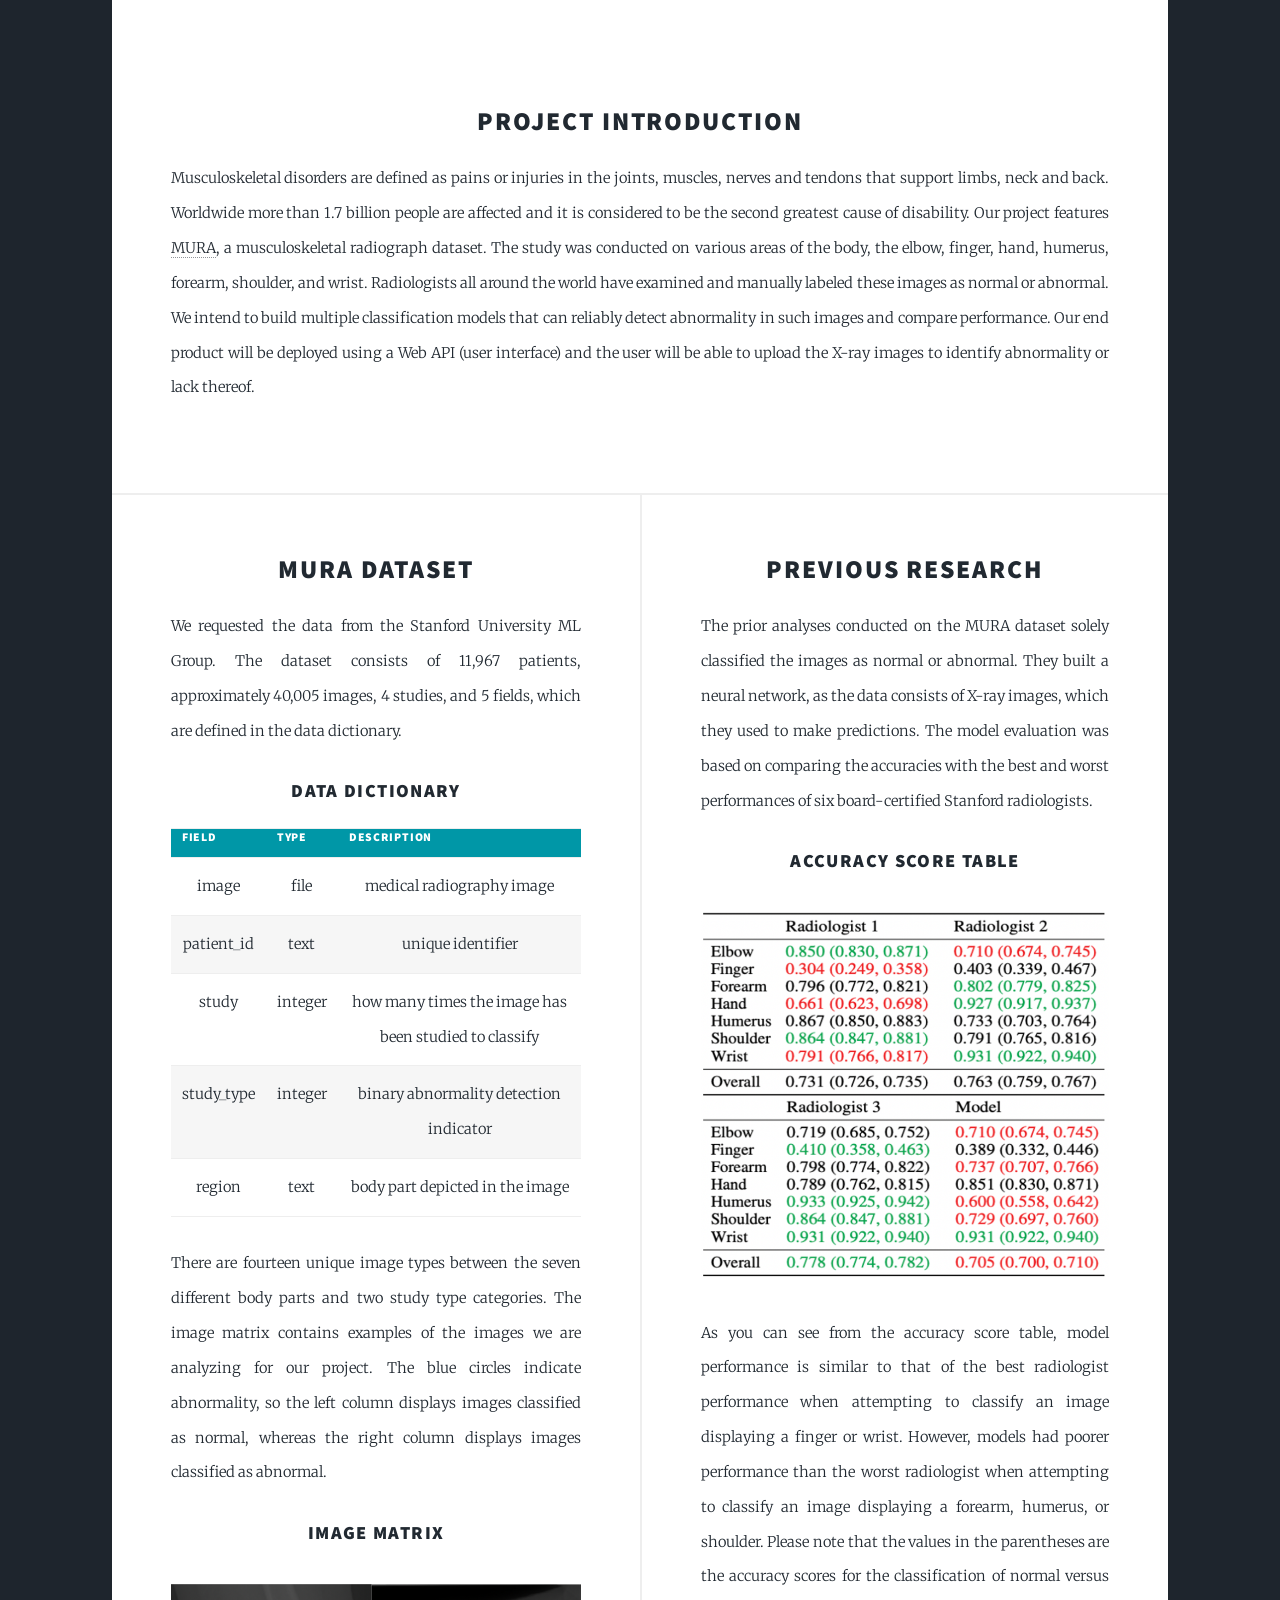
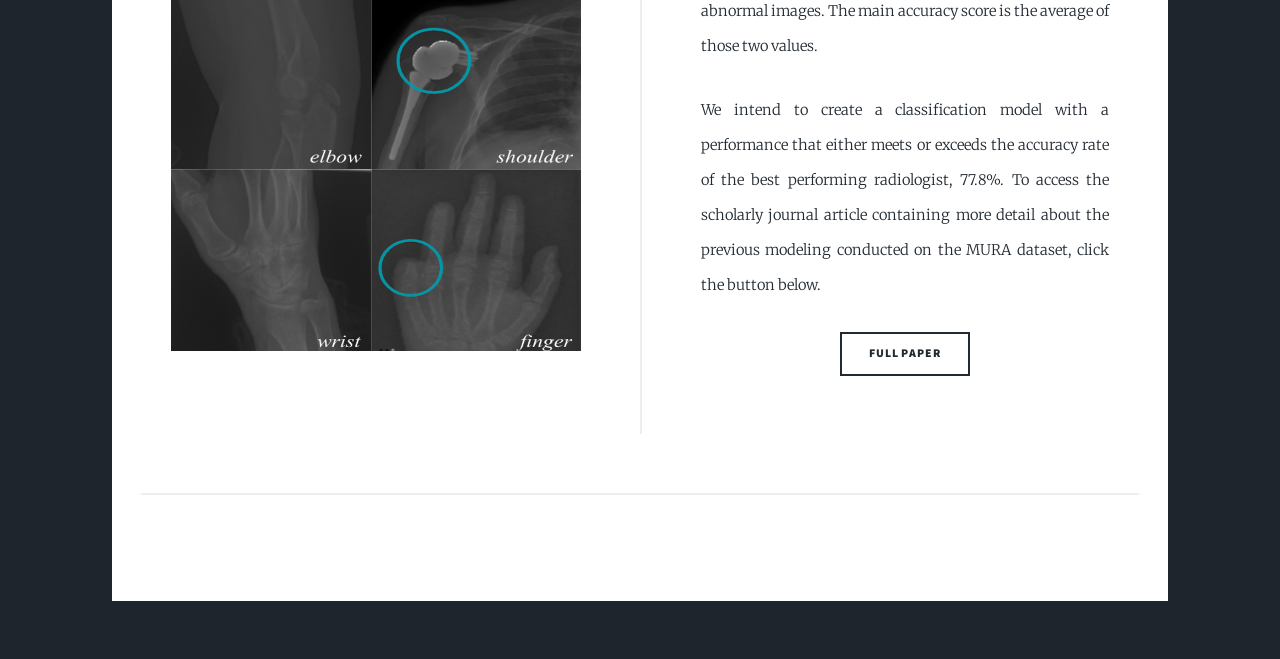
==== commit 75095aa7: "trying a different main image" ====
--- a/index.html
+++ b/index.html
@@ -62,7 +62,7 @@
 									<h2 id = "top"> MURA X-Ray Classification Using Deep Learning</h2>
 									
 								</header>
-								<a href="#" class="image main"><img src="images/nn2.jpg" alt="" /></a>
+								<a href="#" class="image main"><img src="images/roadmap.png" alt="" /></a> <!-- image was nn2.jpg -->
 
 								<h2><a href="#"><center>Project Introduction</center></a></h2> 
 
@@ -83,9 +83,9 @@
 									Our end product will be deployed using a Web API (user interface) and the user will be able to upload the X-ray images to identify abnormality or lack thereof.
 								</p> 
 								
-								<h2><a href="#"><center>Project Roadmap</center></a></h2> 
-								
-								<a href="#" class="image fit"><img src="images/roadmap.png" alt="" /></a>
+								<!-- <h2><a href="#"><center>Project Roadmap</center></a></h2> 
+								
+								<a href="#" class="image fit"><img src="images/roadmap.png" alt="" /></a>  -->
 								
 								<!-- <h3 id="research"><center>Research</center></h3>
 
